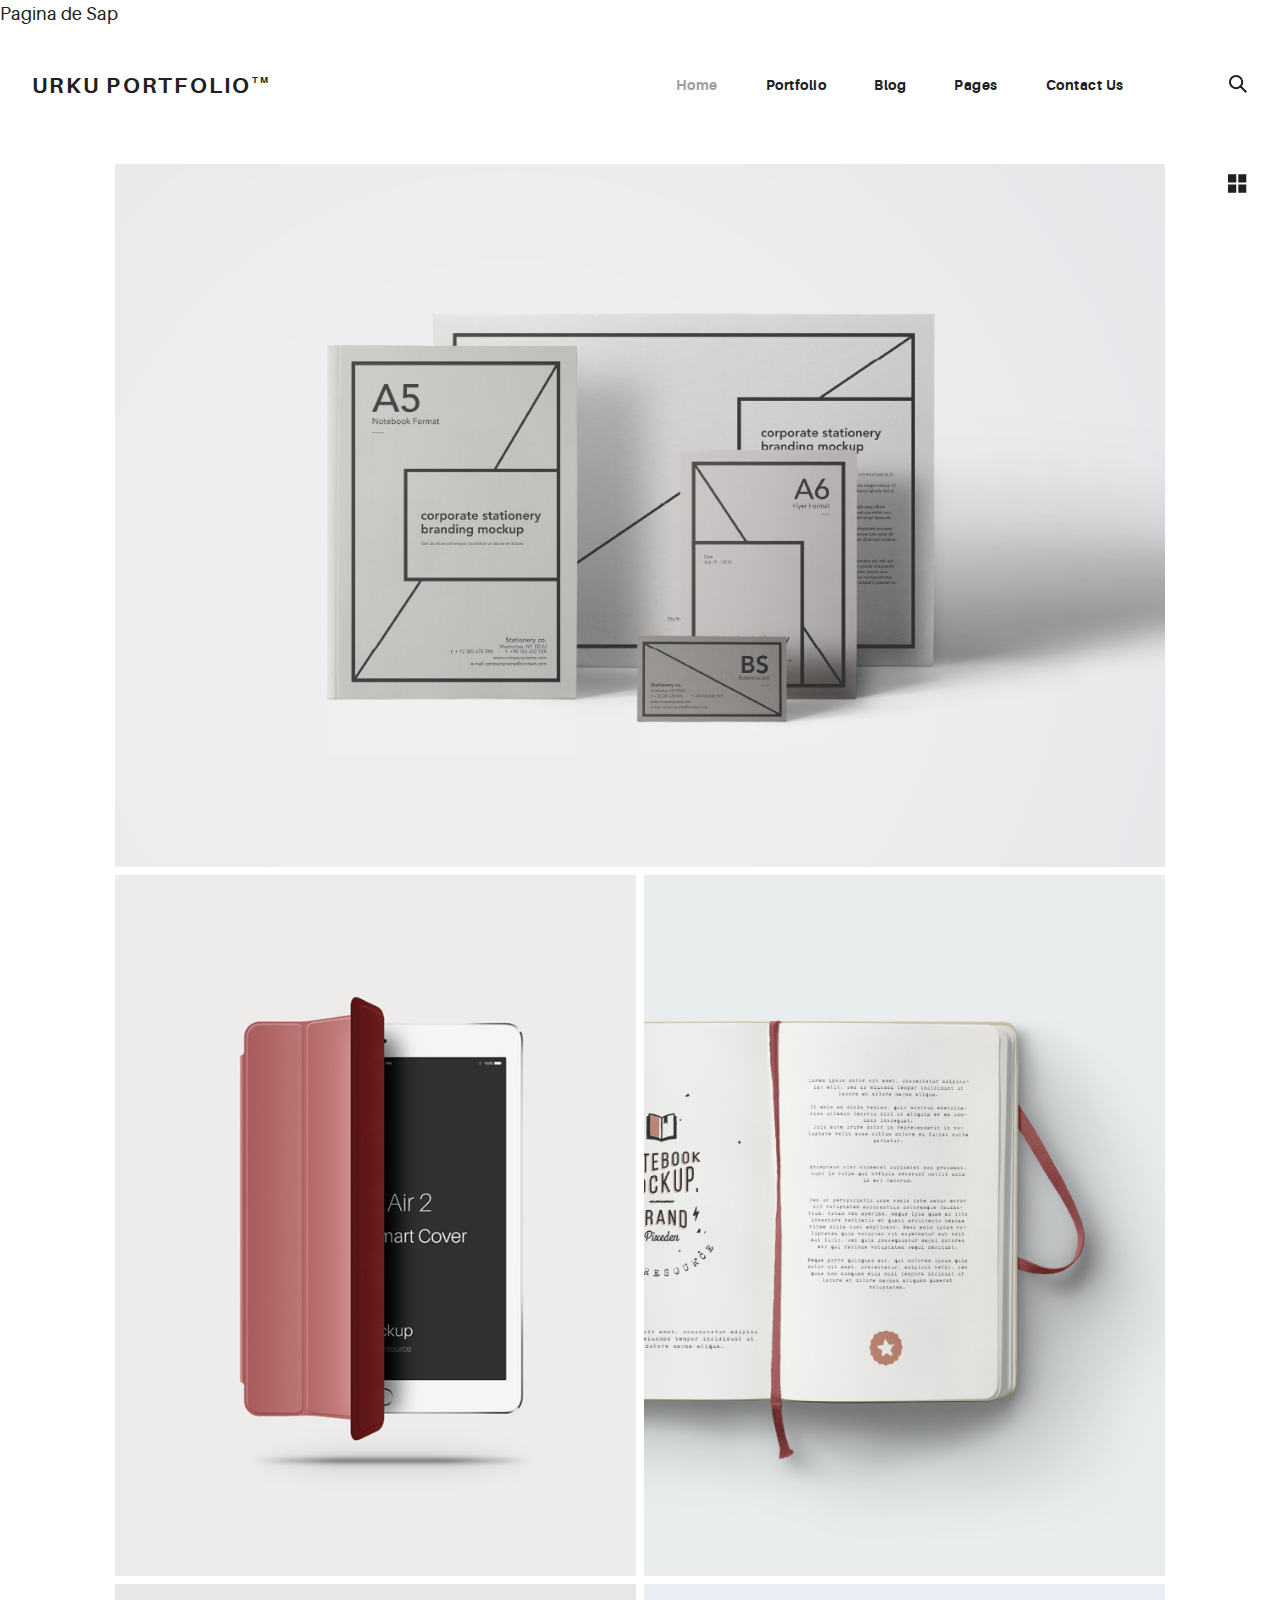
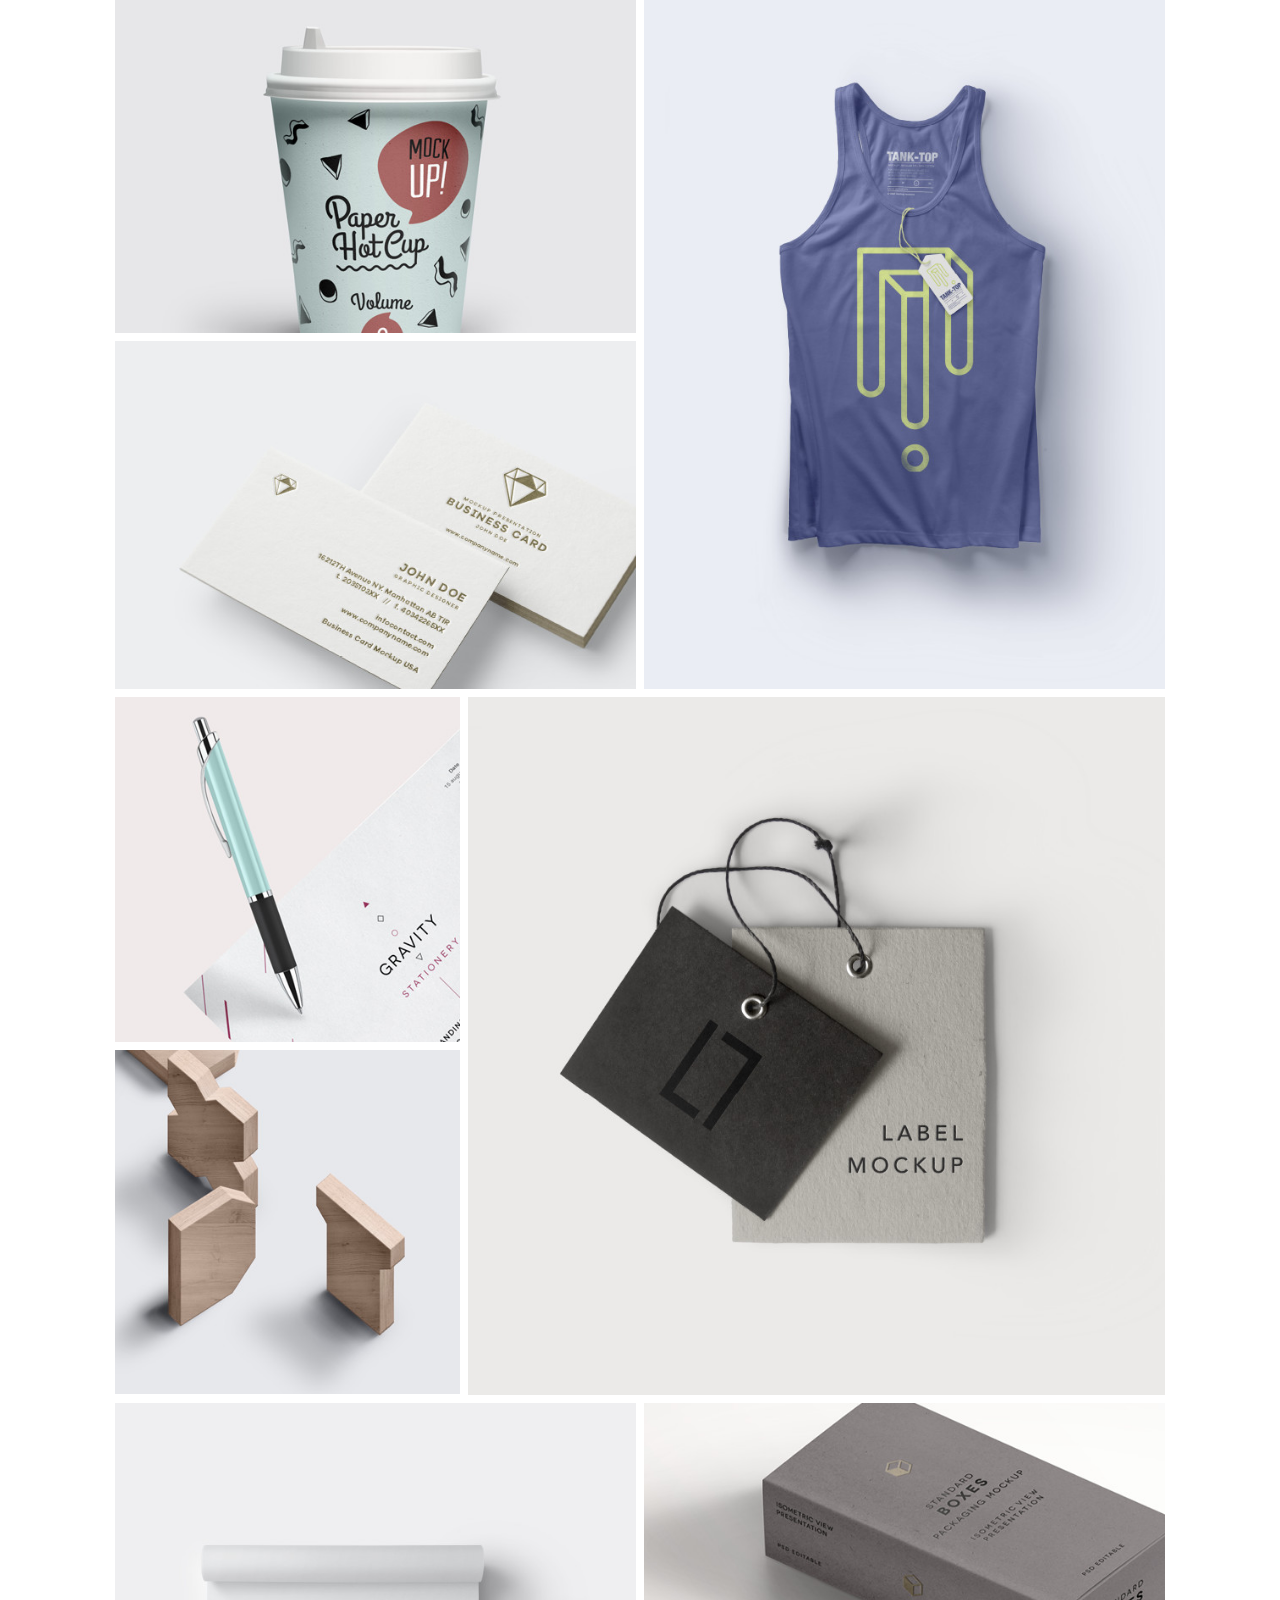
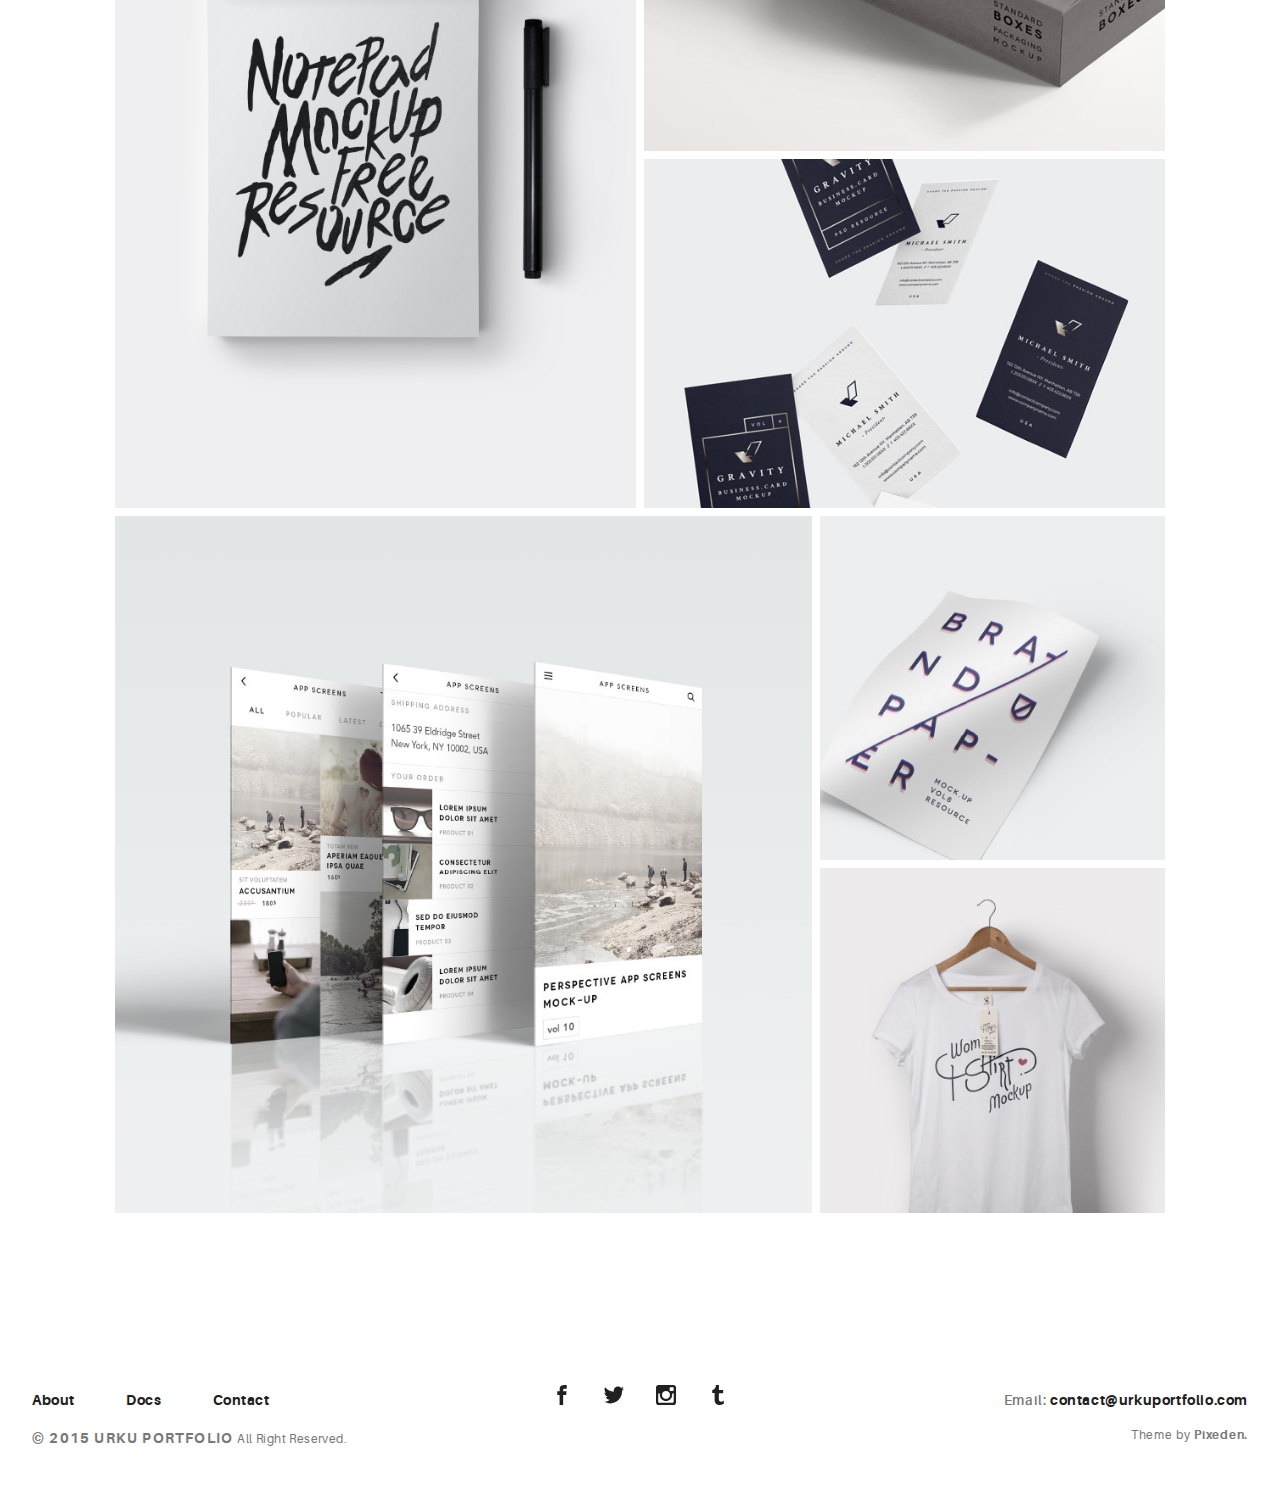
==== index.html @ 1ccb91b9 "lanzamiento 1" ====
<!DOCTYPE html>
<html>
  <head>
    <meta name="viewport" content="width=device-width, initial-scale=1.0">
    <meta charset="UTF-8">Pagina de Sap</title>
    <link rel="icon" type="image/svg+xml" href="assets/img/urku-ico.svg">
    <link rel="stylesheet" href="assets/css/aurora-pack.min.css">
    <link rel="stylesheet" href="assets/css/aurora-theme-base.min.css">
    <link rel="stylesheet" href="assets/css/urku.css">
  </head>
  <body class="top-fixed">
    <header class="ae-container-fluid ae-container-fluid--full rk-header ">
      <input type="checkbox" id="mobile-menu" class="rk-mobile-menu">
      <label for="mobile-menu">
        <svg>
          <use xlink:href="assets/img/symbols.svg#bar"></use>
        </svg>
        <svg>
          <use xlink:href="assets/img/symbols.svg#bar"></use>
        </svg>
        <svg>
          <use xlink:href="assets/img/symbols.svg#bar"></use>
        </svg>
      </label>
      <div class="ae-container-fluid rk-topbar">
        <h1 class="rk-logo"><a href="index.html">urku portfolio<sup>tm</sup></a></h1>
        <nav class="rk-navigation">
          <ul class="rk-menu">
            <li class="active rk-menu__item"><a href="index.html" class="rk-menu__link">Home</a>
            </li>
            <li class="rk-menu__item"><a href="portfolio.html" class="rk-menu__link">Portfolio</a>
              <nav class="rk-menu__sub">
                <ul class="rk-container">
                  <li class="rk-menu__item"><a href="portfolio.html" class="rk-menu__link">Flex</a></li>
                  <li class="rk-menu__item"><a href="portfolio-alt.html" class="rk-menu__link">Switch</a></li>
                  <li class="rk-menu__item"><a href="portfolio-raw.html" class="rk-menu__link">Static</a></li>
                  <li class="rk-menu__item"><a href="portfolio-masonry.html" class="rk-menu__link">Masonry</a></li>
                </ul>
              </nav>
            </li>
            <li class="rk-menu__item"><a href="blog.html" class="rk-menu__link">Blog</a>
            </li>
            <li class="rk-menu__item"><a href="#0" class="rk-menu__link">Pages</a>
              <nav class="rk-menu__sub">
                <ul class="rk-container">
                  <li class="rk-menu__item"><a href="about.html" class="rk-menu__link">About</a></li>
                  <li class="rk-menu__item"><a href="documentation.html" class="rk-menu__link">Documentation</a></li>
                  <li class="rk-menu__item"><a href="design-styles.html" class="rk-menu__link">Design Styles</a></li>
                </ul>
              </nav>
            </li>
            <li class="rk-menu__item"><a href="contact.html" class="rk-menu__link">Contact Us</a>
            </li>
          </ul>
          <form class="rk-search">
            <input type="text" placeholder="Search" id="urku-search" class="rk-search-field">
            <label for="urku-search">
              <svg>
                <use xlink:href="assets/img/symbols.svg#icon-search"></use>
              </svg>
            </label>
          </form>
        </nav>
      </div>
    </header>
    <section class="ae-container-fluid rk-main">
      <input type="radio" name="layout-ctrl" checked id="layout-base" class="layout-ctrl-input">
      <div class="ae-container-fluid rk-layout-ctrl-cont">
        <label for="layout-base" class="rk-layout-ctrl">
          <svg>
            <use xlink:href="assets/img/symbols.svg#icon-view-default"></use>
          </svg>
        </label>
      </div>
      <input type="radio" name="layout-ctrl" id="layout-grid" class="layout-ctrl-input">
      <div class="ae-container-fluid rk-layout-ctrl-cont">
        <label for="layout-grid" class="rk-layout-ctrl">
          <svg>
            <use xlink:href="assets/img/symbols.svg#icon-view-alt"></use>
          </svg>
        </label>
      </div>
      <div class="rk-layout-ctrl-mobile">
        <svg viewBox="0 0 9 9" class="layout-mob-1">
          <rect width="100%" height="100%" fill="currentColor"></rect>
        </svg>
        <svg viewBox="0 0 9 9" class="layout-mob-2">
          <rect width="100%" height="100%" fill="currentColor"></rect>
        </svg>
        <svg viewBox="0 0 9 9" class="layout-mob-3">
          <rect width="100%" height="100%" fill="currentColor"></rect>
        </svg>
        <svg viewBox="0 0 9 9" class="layout-mob-4">
          <rect width="100%" height="100%" fill="currentColor"></rect>
        </svg>
      </div>
      <section class="ae-container-fluid ae-container-fluid--inner loading rk-portfolio ">
        <div class="rk-portfolio__items"><a href="portfolio-item.html" class="rk-item rk-item--flex item-1 rk-size-12 rk-tosize-6 rk-landscape ">
            <div class="item-meta">
              <h2>Essential Stationery</h2>
              <p>Branding</p>
            </div></a><a href="portfolio-item.html" class="rk-item rk-item--flex item-2 rk-size-6  rk-portrait ">
            <div class="item-meta">
              <h2>Pickled Tousled</h2>
              <p>Art Direction</p>
            </div></a><a href="portfolio-item.html" class="rk-item rk-item--flex item-3 rk-size-6 rk-tosize-4 rk-portrait rk-tosquare">
            <div class="item-meta">
              <h2>Waistcoat vegan</h2>
              <p>Graphic Design</p>
            </div></a>
          <div class="rk-items-cont rk-size-6 rk-tosize-8"><a href="portfolio-item.html" class="rk-item rk-item--flex item-4 rk-size-12 rk-tosize-6 rk-landscape ">
              <div class="item-meta">
                <h2>Tumblr hammock</h2>
                <p>Packaging</p>
              </div></a><a href="portfolio-item.html" class="rk-item rk-item--flex item-5 rk-size-12 rk-tosize-6 rk-landscape ">
              <div class="item-meta">
                <h2>Biodiesel etsy</h2>
                <p>Branding</p>
              </div></a>
          </div><a href="portfolio-item.html" class="rk-item rk-item--flex item-6 rk-size-6 rk-tosize-4 rk-portrait rk-tosquare">
            <div class="item-meta">
              <h2>Gentrify artisan</h2>
              <p>Graphic Design</p>
            </div></a>
          <div class="rk-items-cont rk-size-4 rk-tosize-8"><a href="portfolio-item.html" class="rk-item rk-item--flex item-7 rk-size-12 rk-tosize-6 rk-square ">
              <div class="item-meta">
                <h2>Plaid austin</h2>
                <p>Graphic Design</p>
              </div></a><a href="portfolio-item.html" class="rk-item rk-item--flex item-8 rk-size-12 rk-tosize-6 rk-square ">
              <div class="item-meta">
                <h2>Trust fund</h2>
                <p>Packaging</p>
              </div></a>
          </div><a href="portfolio-item.html" class="rk-item rk-item--flex item-9 rk-size-8 rk-tosize-3 rk-square ">
            <div class="item-meta">
              <h2>Gentrify pork</h2>
              <p>Branding</p>
            </div></a><a href="portfolio-item.html" class="rk-item rk-item--flex item-10 rk-size-6 rk-tosize-3 rk-portrait rk-tosquare">
            <div class="item-meta  rk-tosmallfont">
              <h2>Waistcoat ugh</h2>
              <p>UI/UX</p>
            </div></a>
          <div class="rk-items-cont rk-size-6 rk-tosize-6"><a href="portfolio-item.html" class="rk-item rk-item--flex item-11 rk-size-12 rk-tosize-6 rk-landscape rk-tosquare">
              <div class="item-meta">
                <h2>Deep v kogi</h2>
                <p>Graphic Design</p>
              </div></a><a href="portfolio-item.html" class="rk-item rk-item--flex item-12 rk-size-12 rk-tosize-6 rk-landscape rk-tosquare">
              <div class="item-meta">
                <h2>Venmo trust</h2>
                <p>Packaging</p>
              </div></a>
          </div><a href="portfolio-item.html" class="rk-item rk-item--flex item-13 rk-size-8 rk-tosize-3 rk-square ">
            <div class="item-meta">
              <h2>Venmo trust</h2>
              <p>Ui/UX</p>
            </div></a>
          <div class="rk-items-cont rk-size-4 rk-tosize-6"><a href="portfolio-item.html" class="rk-item rk-item--flex item-14 rk-size-12 rk-tosize-6 rk-square ">
              <div class="item-meta">
                <h2>Gentrify semiotic</h2>
                <p>Art Direction</p>
              </div></a><a href="portfolio-item.html" class="rk-item rk-item--flex item-15 rk-size-12 rk-tosize-6 rk-square ">
              <div class="item-meta">
                <h2>Migas artisan</h2>
                <p>Photography</p>
              </div></a>
          </div>
        </div>
      </section>
    </section>
    <footer class="ae-container-fluid rk-footer ">
      <div class="ae-grid ae-grid--collapse">
        <div class="ae-grid__item item-lg-4 au-xs-ta-center au-lg-ta-left">
          <ul class="rk-menu rk-footer-menu">
            <li class="rk-menu__item"><a href="about.html" class="rk-menu__link">About</a>
            </li>
            <li class="rk-menu__item"><a href="documentation.html" class="rk-menu__link">Docs</a>
            </li>
            <li class="rk-menu__item"><a href="contact.html" class="rk-menu__link">Contact</a>
            </li>
          </ul>
          <p class="rk-footer__text rk-footer__copy "> <span class="ae-u-bold">© </span><span class="ae-u-bolder">2015 URKU PORTFOLIO </span>All Right Reserved.</p>
        </div>
        <div class="ae-grid__item item-lg-4 au-xs-ta-center"><a href="#0" class="rk-social-btn ">
            <svg>
              <use xlink:href="assets/img/symbols.svg#icon-facebook"></use>
            </svg></a><a href="#0" class="rk-social-btn ">
            <svg>
              <use xlink:href="assets/img/symbols.svg#icon-twitter"></use>
            </svg></a><a href="#0" class="rk-social-btn ">
            <svg>
              <use xlink:href="assets/img/symbols.svg#icon-pinterest"></use>
            </svg></a><a href="#0" class="rk-social-btn ">
            <svg>
              <use xlink:href="assets/img/symbols.svg#icon-tumblr"></use>
            </svg></a></div>
        <div class="ae-grid__item item-lg-4 au-xs-ta-center au-lg-ta-right">
          <p class="rk-footer__text rk-footer__contact "> <span class="ae-u-bold">Email: </span><span class="ae-u-bolder"> <a href="#0" class="rk-dark-color ">contact@urkuportfolio.com </a></span></p>
          <p class="rk-footer__text rk-footer__by">Theme by <a href="http://pixeden.com" class="ae-u-bolder">Pixeden.</a></p>
        </div>
      </div>
    </footer>
    <script src="assets/js/svg4everybody.min.js"></script>
    <script>svg4everybody();</script>
  </body>
</html>
---- assets/css/aurora-pack.min.css ----
.ae-container,.ae-container-fluid{margin-right:auto;margin-left:auto}hr,img{border:0}dfn,q,tfoot td{font-style:italic}pre,textarea{overflow:auto}td,textarea{vertical-align:top}.ae-container-fluid:after,.ae-container:after,.au-clearfix:after{clear:both}.au-xs-ta-left,caption,th{text-align:left}.ae-container-fluid:after,.ae-container-fluid:before,.ae-container:after,.ae-container:before{content:" ";display:table}html{box-sizing:border-box}*,:after,:before{box-sizing:inherit}.ae-container{padding-left:.25rem;padding-right:.25rem}@media (min-width:40em){.ae-container{max-width:40rem}}@media (min-width:52em){.ae-container{max-width:48.75rem}}@media (min-width:64em){.ae-container{max-width:62rem}}@media (min-width:75em){.ae-container{max-width:72.25rem}}@media (min-width:40em){.ae-container-fluid{max-width:88.88889em;width:95vw}.ae-container-fluid--inner{max-width:68.88889em;width:82vw}}.ae-container-fluid--full{max-width:100%;padding-left:0;padding-right:0;width:100%}@media (max-width:63.99em){.ae-container-fluid{padding-left:.25rem;padding-right:.25rem}}.ae-grid{display:-webkit-box;display:-webkit-flex;display:-ms-flexbox;display:flex;-webkit-flex-wrap:wrap;-ms-flex-wrap:wrap;flex-wrap:wrap;margin-left:-.25rem;margin-right:-.25rem}.ae-grid--alt{display:-webkit-box;display:-webkit-flex;display:-ms-flexbox;display:flex;-webkit-flex-wrap:wrap;-ms-flex-wrap:wrap;flex-wrap:wrap;margin-left:-.63832%;margin-right:-.63832%}@media (min-width:40em){.ae-grid--alt1{display:-webkit-box;display:-webkit-flex;display:-ms-flexbox;display:flex;-webkit-flex-wrap:wrap;-ms-flex-wrap:wrap;flex-wrap:wrap;margin-left:-7.65989%;margin-right:-7.65989%}.ae-grid--alt2,.ae-grid--alt3{display:-webkit-box;display:-webkit-flex;display:-ms-flexbox;-webkit-flex-wrap:wrap}.ae-grid--alt2{display:flex;-ms-flex-wrap:wrap;flex-wrap:wrap;margin-left:-3.82995%;margin-right:-3.82995%}.ae-grid--alt3{display:flex;-ms-flex-wrap:wrap;flex-wrap:wrap;margin-left:-2.5533%;margin-right:-2.5533%}.ae-grid--alt4,.ae-grid--alt5{display:-webkit-box;display:-webkit-flex;display:-ms-flexbox;-webkit-flex-wrap:wrap}.ae-grid--alt4{display:flex;-ms-flex-wrap:wrap;flex-wrap:wrap;margin-left:-1.91497%;margin-right:-1.91497%}.ae-grid--alt5{display:flex;-ms-flex-wrap:wrap;flex-wrap:wrap;margin-left:-1.53198%;margin-right:-1.53198%}.ae-grid--alt6,.ae-grid--alt7{display:-webkit-box;display:-webkit-flex;display:-ms-flexbox;-webkit-flex-wrap:wrap}.ae-grid--alt6{display:flex;-ms-flex-wrap:wrap;flex-wrap:wrap;margin-left:-1.27665%;margin-right:-1.27665%}.ae-grid--alt7{display:flex;-ms-flex-wrap:wrap;flex-wrap:wrap;margin-left:-1.09427%;margin-right:-1.09427%}.ae-grid--alt8,.ae-grid--alt9{display:-webkit-box;display:-webkit-flex;display:-ms-flexbox;-webkit-flex-wrap:wrap}.ae-grid--alt8{display:flex;-ms-flex-wrap:wrap;flex-wrap:wrap;margin-left:-.95749%;margin-right:-.95749%}.ae-grid--alt9{display:flex;-ms-flex-wrap:wrap;flex-wrap:wrap;margin-left:-.8511%;margin-right:-.8511%}.ae-grid--alt10{display:-webkit-box;display:-webkit-flex;display:-ms-flexbox;display:flex;-webkit-flex-wrap:wrap;-ms-flex-wrap:wrap;flex-wrap:wrap;margin-left:-.76599%;margin-right:-.76599%}}.ae-grid__item--alt{-webkit-box-flex:0;-webkit-flex:0 0 100%;-ms-flex:0 0 100%;flex:0 0 100%;min-height:1px;padding-left:.63832%;padding-right:.63832%;position:relative}@media (min-width:40em){.ae-grid__item--alt1{-webkit-box-flex:0;-webkit-flex:0 0 100%;-ms-flex:0 0 100%;flex:0 0 100%;min-height:1px;padding-left:7.65989%;padding-right:7.65989%;position:relative}.ae-grid__item--alt2{-webkit-box-flex:0;-webkit-flex:0 0 100%;-ms-flex:0 0 100%;flex:0 0 100%;min-height:1px;padding-left:3.82995%;padding-right:3.82995%;position:relative}.ae-grid__item--alt3{-webkit-box-flex:0;-webkit-flex:0 0 100%;-ms-flex:0 0 100%;flex:0 0 100%;min-height:1px;padding-left:2.5533%;padding-right:2.5533%;position:relative}.ae-grid__item--alt4,.ae-grid__item--alt5{-webkit-box-flex:0;min-height:1px;position:relative}.ae-grid__item--alt4{-webkit-flex:0 0 100%;-ms-flex:0 0 100%;flex:0 0 100%;padding-left:1.91497%;padding-right:1.91497%}.ae-grid__item--alt5{-webkit-flex:0 0 100%;-ms-flex:0 0 100%;flex:0 0 100%;padding-left:1.53198%;padding-right:1.53198%}.ae-grid__item--alt6{-webkit-box-flex:0;-webkit-flex:0 0 100%;-ms-flex:0 0 100%;flex:0 0 100%;min-height:1px;padding-left:1.27665%;padding-right:1.27665%;position:relative}.ae-grid__item--alt7{-webkit-box-flex:0;-webkit-flex:0 0 100%;-ms-flex:0 0 100%;flex:0 0 100%;min-height:1px;padding-left:1.09427%;padding-right:1.09427%;position:relative}.ae-grid__item--alt8,.ae-grid__item--alt9{-webkit-box-flex:0;min-height:1px;position:relative}.ae-grid__item--alt8{-webkit-flex:0 0 100%;-ms-flex:0 0 100%;flex:0 0 100%;padding-left:.95749%;padding-right:.95749%}.ae-grid__item--alt9{-webkit-flex:0 0 100%;-ms-flex:0 0 100%;flex:0 0 100%;padding-left:.8511%;padding-right:.8511%}.ae-grid__item--alt10{-webkit-box-flex:0;-webkit-flex:0 0 100%;-ms-flex:0 0 100%;flex:0 0 100%;min-height:1px;padding-left:.76599%;padding-right:.76599%;position:relative}}.ae-grid__item{-webkit-box-flex:0;-webkit-flex:0 0 100%;-ms-flex:0 0 100%;flex:0 0 100%;min-height:1px;padding-left:.25rem;padding-right:.25rem;position:relative;max-width:100%}.ae-grid--collapse>.ae-grid__item,.ae-grid--deepcollapse .ae-grid__item,.ae-grid__item--collapse{padding-left:0;padding-right:0}.item-xs--auto{-webkit-box-flex:1;-webkit-flex:1;-ms-flex:1;flex:1}.item-xs-1{-webkit-box-flex:0;-webkit-flex:0 0 8.33333%;-ms-flex:0 0 8.33333%;flex:0 0 8.33333%;max-width:8.33333%}.item-xs-2{-webkit-box-flex:0;-webkit-flex:0 0 16.66667%;-ms-flex:0 0 16.66667%;flex:0 0 16.66667%;max-width:16.66667%}.item-xs-3{-webkit-box-flex:0;-webkit-flex:0 0 25%;-ms-flex:0 0 25%;flex:0 0 25%;max-width:25%}.item-xs-4{-webkit-box-flex:0;-webkit-flex:0 0 33.33333%;-ms-flex:0 0 33.33333%;flex:0 0 33.33333%;max-width:33.33333%}.item-xs-5{-webkit-box-flex:0;-webkit-flex:0 0 41.66667%;-ms-flex:0 0 41.66667%;flex:0 0 41.66667%;max-width:41.66667%}.item-xs-6{-webkit-box-flex:0;-webkit-flex:0 0 50%;-ms-flex:0 0 50%;flex:0 0 50%;max-width:50%}.item-xs-7{-webkit-box-flex:0;-webkit-flex:0 0 58.33333%;-ms-flex:0 0 58.33333%;flex:0 0 58.33333%;max-width:58.33333%}.item-xs-8{-webkit-box-flex:0;-webkit-flex:0 0 66.66667%;-ms-flex:0 0 66.66667%;flex:0 0 66.66667%;max-width:66.66667%}.item-xs-9{-webkit-box-flex:0;-webkit-flex:0 0 75%;-ms-flex:0 0 75%;flex:0 0 75%;max-width:75%}.item-xs-10{-webkit-box-flex:0;-webkit-flex:0 0 83.33333%;-ms-flex:0 0 83.33333%;flex:0 0 83.33333%;max-width:83.33333%}.item-xs-11{-webkit-box-flex:0;-webkit-flex:0 0 91.66667%;-ms-flex:0 0 91.66667%;flex:0 0 91.66667%;max-width:91.66667%}.item-xs-12{-webkit-box-flex:0;-webkit-flex:0 0 100%;-ms-flex:0 0 100%;flex:0 0 100%;max-width:100%}.item-xs--pull-0{left:auto;right:auto}.item-xs--pull-1{left:auto;right:8.33333%}.item-xs--pull-2{left:auto;right:16.66667%}.item-xs--pull-3{left:auto;right:25%}.item-xs--pull-4{left:auto;right:33.33333%}.item-xs--pull-5{left:auto;right:41.66667%}.item-xs--pull-6{left:auto;right:50%}.item-xs--pull-7{left:auto;right:58.33333%}.item-xs--pull-8{left:auto;right:66.66667%}.item-xs--pull-9{left:auto;right:75%}.item-xs--pull-10{left:auto;right:83.33333%}.item-xs--pull-11{left:auto;right:91.66667%}.item-xs--pull-12{left:auto;right:100%}.item-xs--push-0{left:auto;right:auto}.item-xs--push-1{left:8.33333%;right:auto}.item-xs--push-2{left:16.66667%;right:auto}.item-xs--push-3{left:25%;right:auto}.item-xs--push-4{left:33.33333%;right:auto}.item-xs--push-5{left:41.66667%;right:auto}.item-xs--push-6{left:50%;right:auto}.item-xs--push-7{left:58.33333%;right:auto}.item-xs--push-8{left:66.66667%;right:auto}.item-xs--push-9{left:75%;right:auto}.item-xs--push-10{left:83.33333%;right:auto}.item-xs--push-11{left:91.66667%;right:auto}.item-xs--push-12{left:100%;right:auto}.item-xs--offset-0{margin-left:0}.item-xs--offset-1{margin-left:8.33333%}.item-xs--offset-2{margin-left:16.66667%}.item-xs--offset-3{margin-left:25%}.item-xs--offset-4{margin-left:33.33333%}.item-xs--offset-5{margin-left:41.66667%}.item-xs--offset-6{margin-left:50%}.item-xs--offset-7{margin-left:58.33333%}.item-xs--offset-8{margin-left:66.66667%}.item-xs--offset-9{margin-left:75%}.item-xs--offset-10{margin-left:83.33333%}.item-xs--offset-11{margin-left:91.66667%}.item-xs--offset-12{margin-left:100%}.item-xs--top{-webkit-align-self:flex-start;-ms-flex-item-align:start;align-self:flex-start}.item-xs--center{-webkit-align-self:center;-ms-flex-item-align:center;align-self:center}.item-xs--bottom{-webkit-align-self:flex-end;-ms-flex-item-align:end;align-self:flex-end}.items-xs--top{-webkit-box-align:start;-webkit-align-items:flex-start;-ms-flex-align:start;align-items:flex-start}.items-xs--center{-webkit-box-align:center;-webkit-align-items:center;-ms-flex-align:center;align-items:center}.items-xs--bottom{-webkit-box-align:end;-webkit-align-items:flex-end;-ms-flex-align:end;align-items:flex-end}.item-xs--start{-webkit-box-ordinal-group:0;-webkit-order:-1;-ms-flex-order:-1;order:-1}.item-xs--end{-webkit-box-ordinal-group:14;-webkit-order:13;-ms-flex-order:13;order:13}.item-xs--order-1{-webkit-box-ordinal-group:2;-webkit-order:1;-ms-flex-order:1;order:1}.item-xs--order-2{-webkit-box-ordinal-group:3;-webkit-order:2;-ms-flex-order:2;order:2}.item-xs--order-3{-webkit-box-ordinal-group:4;-webkit-order:3;-ms-flex-order:3;order:3}.item-xs--order-4{-webkit-box-ordinal-group:5;-webkit-order:4;-ms-flex-order:4;order:4}.item-xs--order-5{-webkit-box-ordinal-group:6;-webkit-order:5;-ms-flex-order:5;order:5}.item-xs--order-6{-webkit-box-ordinal-group:7;-webkit-order:6;-ms-flex-order:6;order:6}.item-xs--order-7{-webkit-box-ordinal-group:8;-webkit-order:7;-ms-flex-order:7;order:7}.item-xs--order-8{-webkit-box-ordinal-group:9;-webkit-order:8;-ms-flex-order:8;order:8}.item-xs--order-9{-webkit-box-ordinal-group:10;-webkit-order:9;-ms-flex-order:9;order:9}.item-xs--order-10{-webkit-box-ordinal-group:11;-webkit-order:10;-ms-flex-order:10;order:10}.item-xs--order-11{-webkit-box-ordinal-group:12;-webkit-order:11;-ms-flex-order:11;order:11}.item-xs--order-12{-webkit-box-ordinal-group:13;-webkit-order:12;-ms-flex-order:12;order:12}@media (min-width:40em){.item-sm--auto{-webkit-box-flex:1;-webkit-flex:1;-ms-flex:1;flex:1}.item-sm-1{-webkit-box-flex:0;-webkit-flex:0 0 8.33333%;-ms-flex:0 0 8.33333%;flex:0 0 8.33333%;max-width:8.33333%}.item-sm-2{-webkit-box-flex:0;-webkit-flex:0 0 16.66667%;-ms-flex:0 0 16.66667%;flex:0 0 16.66667%;max-width:16.66667%}.item-sm-3{-webkit-box-flex:0;-webkit-flex:0 0 25%;-ms-flex:0 0 25%;flex:0 0 25%;max-width:25%}.item-sm-4{-webkit-box-flex:0;-webkit-flex:0 0 33.33333%;-ms-flex:0 0 33.33333%;flex:0 0 33.33333%;max-width:33.33333%}.item-sm-5{-webkit-box-flex:0;-webkit-flex:0 0 41.66667%;-ms-flex:0 0 41.66667%;flex:0 0 41.66667%;max-width:41.66667%}.item-sm-6{-webkit-box-flex:0;-webkit-flex:0 0 50%;-ms-flex:0 0 50%;flex:0 0 50%;max-width:50%}.item-sm-7{-webkit-box-flex:0;-webkit-flex:0 0 58.33333%;-ms-flex:0 0 58.33333%;flex:0 0 58.33333%;max-width:58.33333%}.item-sm-8{-webkit-box-flex:0;-webkit-flex:0 0 66.66667%;-ms-flex:0 0 66.66667%;flex:0 0 66.66667%;max-width:66.66667%}.item-sm-9{-webkit-box-flex:0;-webkit-flex:0 0 75%;-ms-flex:0 0 75%;flex:0 0 75%;max-width:75%}.item-sm-10{-webkit-box-flex:0;-webkit-flex:0 0 83.33333%;-ms-flex:0 0 83.33333%;flex:0 0 83.33333%;max-width:83.33333%}.item-sm-11{-webkit-box-flex:0;-webkit-flex:0 0 91.66667%;-ms-flex:0 0 91.66667%;flex:0 0 91.66667%;max-width:91.66667%}.item-sm-12{-webkit-box-flex:0;-webkit-flex:0 0 100%;-ms-flex:0 0 100%;flex:0 0 100%;max-width:100%}.item-sm--pull-0{left:auto;right:auto}.item-sm--pull-1{left:auto;right:8.33333%}.item-sm--pull-2{left:auto;right:16.66667%}.item-sm--pull-3{left:auto;right:25%}.item-sm--pull-4{left:auto;right:33.33333%}.item-sm--pull-5{left:auto;right:41.66667%}.item-sm--pull-6{left:auto;right:50%}.item-sm--pull-7{left:auto;right:58.33333%}.item-sm--pull-8{left:auto;right:66.66667%}.item-sm--pull-9{left:auto;right:75%}.item-sm--pull-10{left:auto;right:83.33333%}.item-sm--pull-11{left:auto;right:91.66667%}.item-sm--pull-12{left:auto;right:100%}.item-sm--push-0{left:auto;right:auto}.item-sm--push-1{left:8.33333%;right:auto}.item-sm--push-2{left:16.66667%;right:auto}.item-sm--push-3{left:25%;right:auto}.item-sm--push-4{left:33.33333%;right:auto}.item-sm--push-5{left:41.66667%;right:auto}.item-sm--push-6{left:50%;right:auto}.item-sm--push-7{left:58.33333%;right:auto}.item-sm--push-8{left:66.66667%;right:auto}.item-sm--push-9{left:75%;right:auto}.item-sm--push-10{left:83.33333%;right:auto}.item-sm--push-11{left:91.66667%;right:auto}.item-sm--push-12{left:100%;right:auto}.item-sm--offset-0{margin-left:0}.item-sm--offset-1{margin-left:8.33333%}.item-sm--offset-2{margin-left:16.66667%}.item-sm--offset-3{margin-left:25%}.item-sm--offset-4{margin-left:33.33333%}.item-sm--offset-5{margin-left:41.66667%}.item-sm--offset-6{margin-left:50%}.item-sm--offset-7{margin-left:58.33333%}.item-sm--offset-8{margin-left:66.66667%}.item-sm--offset-9{margin-left:75%}.item-sm--offset-10{margin-left:83.33333%}.item-sm--offset-11{margin-left:91.66667%}.item-sm--offset-12{margin-left:100%}.item-sm--top{-webkit-align-self:flex-start;-ms-flex-item-align:start;align-self:flex-start}.item-sm--center{-webkit-align-self:center;-ms-flex-item-align:center;align-self:center}.item-sm--bottom{-webkit-align-self:flex-end;-ms-flex-item-align:end;align-self:flex-end}.items-sm--top{-webkit-box-align:start;-webkit-align-items:flex-start;-ms-flex-align:start;align-items:flex-start}.items-sm--center{-webkit-box-align:center;-webkit-align-items:center;-ms-flex-align:center;align-items:center}.items-sm--bottom{-webkit-box-align:end;-webkit-align-items:flex-end;-ms-flex-align:end;align-items:flex-end}.item-sm--start{-webkit-box-ordinal-group:0;-webkit-order:-1;-ms-flex-order:-1;order:-1}.item-sm--end{-webkit-box-ordinal-group:14;-webkit-order:13;-ms-flex-order:13;order:13}.item-sm--order-1{-webkit-box-ordinal-group:2;-webkit-order:1;-ms-flex-order:1;order:1}.item-sm--order-2{-webkit-box-ordinal-group:3;-webkit-order:2;-ms-flex-order:2;order:2}.item-sm--order-3{-webkit-box-ordinal-group:4;-webkit-order:3;-ms-flex-order:3;order:3}.item-sm--order-4{-webkit-box-ordinal-group:5;-webkit-order:4;-ms-flex-order:4;order:4}.item-sm--order-5{-webkit-box-ordinal-group:6;-webkit-order:5;-ms-flex-order:5;order:5}.item-sm--order-6{-webkit-box-ordinal-group:7;-webkit-order:6;-ms-flex-order:6;order:6}.item-sm--order-7{-webkit-box-ordinal-group:8;-webkit-order:7;-ms-flex-order:7;order:7}.item-sm--order-8{-webkit-box-ordinal-group:9;-webkit-order:8;-ms-flex-order:8;order:8}.item-sm--order-9{-webkit-box-ordinal-group:10;-webkit-order:9;-ms-flex-order:9;order:9}.item-sm--order-10{-webkit-box-ordinal-group:11;-webkit-order:10;-ms-flex-order:10;order:10}.item-sm--order-11{-webkit-box-ordinal-group:12;-webkit-order:11;-ms-flex-order:11;order:11}.item-sm--order-12{-webkit-box-ordinal-group:13;-webkit-order:12;-ms-flex-order:12;order:12}}@media (min-width:52em){.item-md--auto{-webkit-box-flex:1;-webkit-flex:1;-ms-flex:1;flex:1}.item-md-1{-webkit-box-flex:0;-webkit-flex:0 0 8.33333%;-ms-flex:0 0 8.33333%;flex:0 0 8.33333%;max-width:8.33333%}.item-md-2{-webkit-box-flex:0;-webkit-flex:0 0 16.66667%;-ms-flex:0 0 16.66667%;flex:0 0 16.66667%;max-width:16.66667%}.item-md-3{-webkit-box-flex:0;-webkit-flex:0 0 25%;-ms-flex:0 0 25%;flex:0 0 25%;max-width:25%}.item-md-4{-webkit-box-flex:0;-webkit-flex:0 0 33.33333%;-ms-flex:0 0 33.33333%;flex:0 0 33.33333%;max-width:33.33333%}.item-md-5{-webkit-box-flex:0;-webkit-flex:0 0 41.66667%;-ms-flex:0 0 41.66667%;flex:0 0 41.66667%;max-width:41.66667%}.item-md-6{-webkit-box-flex:0;-webkit-flex:0 0 50%;-ms-flex:0 0 50%;flex:0 0 50%;max-width:50%}.item-md-7{-webkit-box-flex:0;-webkit-flex:0 0 58.33333%;-ms-flex:0 0 58.33333%;flex:0 0 58.33333%;max-width:58.33333%}.item-md-8{-webkit-box-flex:0;-webkit-flex:0 0 66.66667%;-ms-flex:0 0 66.66667%;flex:0 0 66.66667%;max-width:66.66667%}.item-md-9{-webkit-box-flex:0;-webkit-flex:0 0 75%;-ms-flex:0 0 75%;flex:0 0 75%;max-width:75%}.item-md-10{-webkit-box-flex:0;-webkit-flex:0 0 83.33333%;-ms-flex:0 0 83.33333%;flex:0 0 83.33333%;max-width:83.33333%}.item-md-11{-webkit-box-flex:0;-webkit-flex:0 0 91.66667%;-ms-flex:0 0 91.66667%;flex:0 0 91.66667%;max-width:91.66667%}.item-md-12{-webkit-box-flex:0;-webkit-flex:0 0 100%;-ms-flex:0 0 100%;flex:0 0 100%;max-width:100%}.item-md--pull-0{left:auto;right:auto}.item-md--pull-1{left:auto;right:8.33333%}.item-md--pull-2{left:auto;right:16.66667%}.item-md--pull-3{left:auto;right:25%}.item-md--pull-4{left:auto;right:33.33333%}.item-md--pull-5{left:auto;right:41.66667%}.item-md--pull-6{left:auto;right:50%}.item-md--pull-7{left:auto;right:58.33333%}.item-md--pull-8{left:auto;right:66.66667%}.item-md--pull-9{left:auto;right:75%}.item-md--pull-10{left:auto;right:83.33333%}.item-md--pull-11{left:auto;right:91.66667%}.item-md--pull-12{left:auto;right:100%}.item-md--push-0{left:auto;right:auto}.item-md--push-1{left:8.33333%;right:auto}.item-md--push-2{left:16.66667%;right:auto}.item-md--push-3{left:25%;right:auto}.item-md--push-4{left:33.33333%;right:auto}.item-md--push-5{left:41.66667%;right:auto}.item-md--push-6{left:50%;right:auto}.item-md--push-7{left:58.33333%;right:auto}.item-md--push-8{left:66.66667%;right:auto}.item-md--push-9{left:75%;right:auto}.item-md--push-10{left:83.33333%;right:auto}.item-md--push-11{left:91.66667%;right:auto}.item-md--push-12{left:100%;right:auto}.item-md--offset-0{margin-left:0}.item-md--offset-1{margin-left:8.33333%}.item-md--offset-2{margin-left:16.66667%}.item-md--offset-3{margin-left:25%}.item-md--offset-4{margin-left:33.33333%}.item-md--offset-5{margin-left:41.66667%}.item-md--offset-6{margin-left:50%}.item-md--offset-7{margin-left:58.33333%}.item-md--offset-8{margin-left:66.66667%}.item-md--offset-9{margin-left:75%}.item-md--offset-10{margin-left:83.33333%}.item-md--offset-11{margin-left:91.66667%}.item-md--offset-12{margin-left:100%}.item-md--top{-webkit-align-self:flex-start;-ms-flex-item-align:start;align-self:flex-start}.item-md--center{-webkit-align-self:center;-ms-flex-item-align:center;align-self:center}.item-md--bottom{-webkit-align-self:flex-end;-ms-flex-item-align:end;align-self:flex-end}.items-md--top{-webkit-box-align:start;-webkit-align-items:flex-start;-ms-flex-align:start;align-items:flex-start}.items-md--center{-webkit-box-align:center;-webkit-align-items:center;-ms-flex-align:center;align-items:center}.items-md--bottom{-webkit-box-align:end;-webkit-align-items:flex-end;-ms-flex-align:end;align-items:flex-end}.item-md--start{-webkit-box-ordinal-group:0;-webkit-order:-1;-ms-flex-order:-1;order:-1}.item-md--end{-webkit-box-ordinal-group:14;-webkit-order:13;-ms-flex-order:13;order:13}.item-md--order-1{-webkit-box-ordinal-group:2;-webkit-order:1;-ms-flex-order:1;order:1}.item-md--order-2{-webkit-box-ordinal-group:3;-webkit-order:2;-ms-flex-order:2;order:2}.item-md--order-3{-webkit-box-ordinal-group:4;-webkit-order:3;-ms-flex-order:3;order:3}.item-md--order-4{-webkit-box-ordinal-group:5;-webkit-order:4;-ms-flex-order:4;order:4}.item-md--order-5{-webkit-box-ordinal-group:6;-webkit-order:5;-ms-flex-order:5;order:5}.item-md--order-6{-webkit-box-ordinal-group:7;-webkit-order:6;-ms-flex-order:6;order:6}.item-md--order-7{-webkit-box-ordinal-group:8;-webkit-order:7;-ms-flex-order:7;order:7}.item-md--order-8{-webkit-box-ordinal-group:9;-webkit-order:8;-ms-flex-order:8;order:8}.item-md--order-9{-webkit-box-ordinal-group:10;-webkit-order:9;-ms-flex-order:9;order:9}.item-md--order-10{-webkit-box-ordinal-group:11;-webkit-order:10;-ms-flex-order:10;order:10}.item-md--order-11{-webkit-box-ordinal-group:12;-webkit-order:11;-ms-flex-order:11;order:11}.item-md--order-12{-webkit-box-ordinal-group:13;-webkit-order:12;-ms-flex-order:12;order:12}}@media (min-width:64em){.item-lg--auto{-webkit-box-flex:1;-webkit-flex:1;-ms-flex:1;flex:1}.item-lg-1{-webkit-box-flex:0;-webkit-flex:0 0 8.33333%;-ms-flex:0 0 8.33333%;flex:0 0 8.33333%;max-width:8.33333%}.item-lg-2{-webkit-box-flex:0;-webkit-flex:0 0 16.66667%;-ms-flex:0 0 16.66667%;flex:0 0 16.66667%;max-width:16.66667%}.item-lg-3{-webkit-box-flex:0;-webkit-flex:0 0 25%;-ms-flex:0 0 25%;flex:0 0 25%;max-width:25%}.item-lg-4{-webkit-box-flex:0;-webkit-flex:0 0 33.33333%;-ms-flex:0 0 33.33333%;flex:0 0 33.33333%;max-width:33.33333%}.item-lg-5{-webkit-box-flex:0;-webkit-flex:0 0 41.66667%;-ms-flex:0 0 41.66667%;flex:0 0 41.66667%;max-width:41.66667%}.item-lg-6{-webkit-box-flex:0;-webkit-flex:0 0 50%;-ms-flex:0 0 50%;flex:0 0 50%;max-width:50%}.item-lg-7{-webkit-box-flex:0;-webkit-flex:0 0 58.33333%;-ms-flex:0 0 58.33333%;flex:0 0 58.33333%;max-width:58.33333%}.item-lg-8{-webkit-box-flex:0;-webkit-flex:0 0 66.66667%;-ms-flex:0 0 66.66667%;flex:0 0 66.66667%;max-width:66.66667%}.item-lg-9{-webkit-box-flex:0;-webkit-flex:0 0 75%;-ms-flex:0 0 75%;flex:0 0 75%;max-width:75%}.item-lg-10{-webkit-box-flex:0;-webkit-flex:0 0 83.33333%;-ms-flex:0 0 83.33333%;flex:0 0 83.33333%;max-width:83.33333%}.item-lg-11{-webkit-box-flex:0;-webkit-flex:0 0 91.66667%;-ms-flex:0 0 91.66667%;flex:0 0 91.66667%;max-width:91.66667%}.item-lg-12{-webkit-box-flex:0;-webkit-flex:0 0 100%;-ms-flex:0 0 100%;flex:0 0 100%;max-width:100%}.item-lg--pull-0{left:auto;right:auto}.item-lg--pull-1{left:auto;right:8.33333%}.item-lg--pull-2{left:auto;right:16.66667%}.item-lg--pull-3{left:auto;right:25%}.item-lg--pull-4{left:auto;right:33.33333%}.item-lg--pull-5{left:auto;right:41.66667%}.item-lg--pull-6{left:auto;right:50%}.item-lg--pull-7{left:auto;right:58.33333%}.item-lg--pull-8{left:auto;right:66.66667%}.item-lg--pull-9{left:auto;right:75%}.item-lg--pull-10{left:auto;right:83.33333%}.item-lg--pull-11{left:auto;right:91.66667%}.item-lg--pull-12{left:auto;right:100%}.item-lg--push-0{left:auto;right:auto}.item-lg--push-1{left:8.33333%;right:auto}.item-lg--push-2{left:16.66667%;right:auto}.item-lg--push-3{left:25%;right:auto}.item-lg--push-4{left:33.33333%;right:auto}.item-lg--push-5{left:41.66667%;right:auto}.item-lg--push-6{left:50%;right:auto}.item-lg--push-7{left:58.33333%;right:auto}.item-lg--push-8{left:66.66667%;right:auto}.item-lg--push-9{left:75%;right:auto}.item-lg--push-10{left:83.33333%;right:auto}.item-lg--push-11{left:91.66667%;right:auto}.item-lg--push-12{left:100%;right:auto}.item-lg--offset-0{margin-left:0}.item-lg--offset-1{margin-left:8.33333%}.item-lg--offset-2{margin-left:16.66667%}.item-lg--offset-3{margin-left:25%}.item-lg--offset-4{margin-left:33.33333%}.item-lg--offset-5{margin-left:41.66667%}.item-lg--offset-6{margin-left:50%}.item-lg--offset-7{margin-left:58.33333%}.item-lg--offset-8{margin-left:66.66667%}.item-lg--offset-9{margin-left:75%}.item-lg--offset-10{margin-left:83.33333%}.item-lg--offset-11{margin-left:91.66667%}.item-lg--offset-12{margin-left:100%}.item-lg--top{-webkit-align-self:flex-start;-ms-flex-item-align:start;align-self:flex-start}.item-lg--center{-webkit-align-self:center;-ms-flex-item-align:center;align-self:center}.item-lg--bottom{-webkit-align-self:flex-end;-ms-flex-item-align:end;align-self:flex-end}.items-lg--top{-webkit-box-align:start;-webkit-align-items:flex-start;-ms-flex-align:start;align-items:flex-start}.items-lg--center{-webkit-box-align:center;-webkit-align-items:center;-ms-flex-align:center;align-items:center}.items-lg--bottom{-webkit-box-align:end;-webkit-align-items:flex-end;-ms-flex-align:end;align-items:flex-end}.item-lg--start{-webkit-box-ordinal-group:0;-webkit-order:-1;-ms-flex-order:-1;order:-1}.item-lg--end{-webkit-box-ordinal-group:14;-webkit-order:13;-ms-flex-order:13;order:13}.item-lg--order-1{-webkit-box-ordinal-group:2;-webkit-order:1;-ms-flex-order:1;order:1}.item-lg--order-2{-webkit-box-ordinal-group:3;-webkit-order:2;-ms-flex-order:2;order:2}.item-lg--order-3{-webkit-box-ordinal-group:4;-webkit-order:3;-ms-flex-order:3;order:3}.item-lg--order-4{-webkit-box-ordinal-group:5;-webkit-order:4;-ms-flex-order:4;order:4}.item-lg--order-5{-webkit-box-ordinal-group:6;-webkit-order:5;-ms-flex-order:5;order:5}.item-lg--order-6{-webkit-box-ordinal-group:7;-webkit-order:6;-ms-flex-order:6;order:6}.item-lg--order-7{-webkit-box-ordinal-group:8;-webkit-order:7;-ms-flex-order:7;order:7}.item-lg--order-8{-webkit-box-ordinal-group:9;-webkit-order:8;-ms-flex-order:8;order:8}.item-lg--order-9{-webkit-box-ordinal-group:10;-webkit-order:9;-ms-flex-order:9;order:9}.item-lg--order-10{-webkit-box-ordinal-group:11;-webkit-order:10;-ms-flex-order:10;order:10}.item-lg--order-11{-webkit-box-ordinal-group:12;-webkit-order:11;-ms-flex-order:11;order:11}.item-lg--order-12{-webkit-box-ordinal-group:13;-webkit-order:12;-ms-flex-order:12;order:12}}@media (min-width:75em){.item-xl--auto{-webkit-box-flex:1;-webkit-flex:1;-ms-flex:1;flex:1}.item-xl-1{-webkit-box-flex:0;-webkit-flex:0 0 8.33333%;-ms-flex:0 0 8.33333%;flex:0 0 8.33333%;max-width:8.33333%}.item-xl-2{-webkit-box-flex:0;-webkit-flex:0 0 16.66667%;-ms-flex:0 0 16.66667%;flex:0 0 16.66667%;max-width:16.66667%}.item-xl-3{-webkit-box-flex:0;-webkit-flex:0 0 25%;-ms-flex:0 0 25%;flex:0 0 25%;max-width:25%}.item-xl-4{-webkit-box-flex:0;-webkit-flex:0 0 33.33333%;-ms-flex:0 0 33.33333%;flex:0 0 33.33333%;max-width:33.33333%}.item-xl-5{-webkit-box-flex:0;-webkit-flex:0 0 41.66667%;-ms-flex:0 0 41.66667%;flex:0 0 41.66667%;max-width:41.66667%}.item-xl-6{-webkit-box-flex:0;-webkit-flex:0 0 50%;-ms-flex:0 0 50%;flex:0 0 50%;max-width:50%}.item-xl-7{-webkit-box-flex:0;-webkit-flex:0 0 58.33333%;-ms-flex:0 0 58.33333%;flex:0 0 58.33333%;max-width:58.33333%}.item-xl-8{-webkit-box-flex:0;-webkit-flex:0 0 66.66667%;-ms-flex:0 0 66.66667%;flex:0 0 66.66667%;max-width:66.66667%}.item-xl-9{-webkit-box-flex:0;-webkit-flex:0 0 75%;-ms-flex:0 0 75%;flex:0 0 75%;max-width:75%}.item-xl-10{-webkit-box-flex:0;-webkit-flex:0 0 83.33333%;-ms-flex:0 0 83.33333%;flex:0 0 83.33333%;max-width:83.33333%}.item-xl-11{-webkit-box-flex:0;-webkit-flex:0 0 91.66667%;-ms-flex:0 0 91.66667%;flex:0 0 91.66667%;max-width:91.66667%}.item-xl-12{-webkit-box-flex:0;-webkit-flex:0 0 100%;-ms-flex:0 0 100%;flex:0 0 100%;max-width:100%}.item-xl--pull-0{left:auto;right:auto}.item-xl--pull-1{left:auto;right:8.33333%}.item-xl--pull-2{left:auto;right:16.66667%}.item-xl--pull-3{left:auto;right:25%}.item-xl--pull-4{left:auto;right:33.33333%}.item-xl--pull-5{left:auto;right:41.66667%}.item-xl--pull-6{left:auto;right:50%}.item-xl--pull-7{left:auto;right:58.33333%}.item-xl--pull-8{left:auto;right:66.66667%}.item-xl--pull-9{left:auto;right:75%}.item-xl--pull-10{left:auto;right:83.33333%}.item-xl--pull-11{left:auto;right:91.66667%}.item-xl--pull-12{left:auto;right:100%}.item-xl--push-0{left:auto;right:auto}.item-xl--push-1{left:8.33333%;right:auto}.item-xl--push-2{left:16.66667%;right:auto}.item-xl--push-3{left:25%;right:auto}.item-xl--push-4{left:33.33333%;right:auto}.item-xl--push-5{left:41.66667%;right:auto}.item-xl--push-6{left:50%;right:auto}.item-xl--push-7{left:58.33333%;right:auto}.item-xl--push-8{left:66.66667%;right:auto}.item-xl--push-9{left:75%;right:auto}.item-xl--push-10{left:83.33333%;right:auto}.item-xl--push-11{left:91.66667%;right:auto}.item-xl--push-12{left:100%;right:auto}.item-xl--offset-0{margin-left:0}.item-xl--offset-1{margin-left:8.33333%}.item-xl--offset-2{margin-left:16.66667%}.item-xl--offset-3{margin-left:25%}.item-xl--offset-4{margin-left:33.33333%}.item-xl--offset-5{margin-left:41.66667%}.item-xl--offset-6{margin-left:50%}.item-xl--offset-7{margin-left:58.33333%}.item-xl--offset-8{margin-left:66.66667%}.item-xl--offset-9{margin-left:75%}.item-xl--offset-10{margin-left:83.33333%}.item-xl--offset-11{margin-left:91.66667%}.item-xl--offset-12{margin-left:100%}.item-xl--top{-webkit-align-self:flex-start;-ms-flex-item-align:start;align-self:flex-start}.item-xl--center{-webkit-align-self:center;-ms-flex-item-align:center;align-self:center}.item-xl--bottom{-webkit-align-self:flex-end;-ms-flex-item-align:end;align-self:flex-end}.items-xl--top{-webkit-box-align:start;-webkit-align-items:flex-start;-ms-flex-align:start;align-items:flex-start}.items-xl--center{-webkit-box-align:center;-webkit-align-items:center;-ms-flex-align:center;align-items:center}.items-xl--bottom{-webkit-box-align:end;-webkit-align-items:flex-end;-ms-flex-align:end;align-items:flex-end}.item-xl--start{-webkit-box-ordinal-group:0;-webkit-order:-1;-ms-flex-order:-1;order:-1}.item-xl--end{-webkit-box-ordinal-group:14;-webkit-order:13;-ms-flex-order:13;order:13}.item-xl--order-1{-webkit-box-ordinal-group:2;-webkit-order:1;-ms-flex-order:1;order:1}.item-xl--order-2{-webkit-box-ordinal-group:3;-webkit-order:2;-ms-flex-order:2;order:2}.item-xl--order-3{-webkit-box-ordinal-group:4;-webkit-order:3;-ms-flex-order:3;order:3}.item-xl--order-4{-webkit-box-ordinal-group:5;-webkit-order:4;-ms-flex-order:4;order:4}.item-xl--order-5{-webkit-box-ordinal-group:6;-webkit-order:5;-ms-flex-order:5;order:5}.item-xl--order-6{-webkit-box-ordinal-group:7;-webkit-order:6;-ms-flex-order:6;order:6}.item-xl--order-7{-webkit-box-ordinal-group:8;-webkit-order:7;-ms-flex-order:7;order:7}.item-xl--order-8{-webkit-box-ordinal-group:9;-webkit-order:8;-ms-flex-order:8;order:8}.item-xl--order-9{-webkit-box-ordinal-group:10;-webkit-order:9;-ms-flex-order:9;order:9}.item-xl--order-10{-webkit-box-ordinal-group:11;-webkit-order:10;-ms-flex-order:10;order:10}.item-xl--order-11{-webkit-box-ordinal-group:12;-webkit-order:11;-ms-flex-order:11;order:11}.item-xl--order-12{-webkit-box-ordinal-group:13;-webkit-order:12;-ms-flex-order:12;order:12}}.au-mw-full,img,table{max-width:100%}.ae-masonry{-webkit-column-gap:.5rem;-moz-column-gap:.5rem;column-gap:.5rem}.ae-masonry__item{display:inline-block;margin:0 0 .125rem;width:100%}.ae-grid--collapse,.ae-grid--deepcollapse,.ae-grid--deepcollapse .ae-grid{margin-left:0;margin-right:0}.ae-masonry-xs-1{-webkit-column-count:1;-moz-column-count:1;column-count:1}.ae-masonry-xs-2{-webkit-column-count:2;-moz-column-count:2;column-count:2}.ae-masonry-xs-3{-webkit-column-count:3;-moz-column-count:3;column-count:3}.ae-masonry-xs-4{-webkit-column-count:4;-moz-column-count:4;column-count:4}.ae-masonry-xs-5{-webkit-column-count:5;-moz-column-count:5;column-count:5}.ae-masonry-xs-6{-webkit-column-count:6;-moz-column-count:6;column-count:6}.ae-masonry-xs-7{-webkit-column-count:7;-moz-column-count:7;column-count:7}.ae-masonry-xs-8{-webkit-column-count:8;-moz-column-count:8;column-count:8}.ae-masonry-xs-9{-webkit-column-count:9;-moz-column-count:9;column-count:9}.ae-masonry-xs-10{-webkit-column-count:10;-moz-column-count:10;column-count:10}.ae-masonry-xs-11{-webkit-column-count:11;-moz-column-count:11;column-count:11}.ae-masonry-xs-12{-webkit-column-count:12;-moz-column-count:12;column-count:12}.ae-grid--reverse{-webkit-box-orient:horizontal;-webkit-box-direction:reverse;-webkit-flex-direction:row-reverse;-ms-flex-direction:row-reverse;flex-direction:row-reverse}.ae-grid--column{-webkit-box-orient:vertical;-webkit-box-direction:normal;-webkit-flex-direction:column;-ms-flex-direction:column;flex-direction:column}.ae-grid--column-reverse{-webkit-box-orient:vertical;-webkit-box-direction:reverse;-webkit-flex-direction:column-reverse;-ms-flex-direction:column-reverse;flex-direction:column-reverse}.ae-grid--column,.ae-grid--column-reverse{margin-bottom:-.25rem;margin-top:-.25rem}p,pre{margin-top:0}.ae-grid--column-reverse>.ae-grid__item,.ae-grid--column>.ae-grid__item{-webkit-box-flex:0;-webkit-flex:none;-ms-flex:none;flex:none;padding-bottom:.25rem;padding-top:.25rem}.ae-grid--deep-equal-height .ae-grid__item,.ae-grid--equal-height .ae-grid__item{display:-webkit-box;display:-webkit-flex;display:-ms-flexbox;display:flex}.ae-grid--deep-equal-height .ae-grid,.ae-grid--deep-equal-height .ae-grid__item,.ae-grid--equal-height .ae-grid{-webkit-box-flex:1;-webkit-flex:1;-ms-flex:1;flex:1}body{background-color:#fff;color:#202020;font-family:"Helvetica Neue",Helvetica,Arial,sans-serif;font-size:1.125rem;line-height:1.5}h1,h2,h3,h4,h5,h6{font-family:inherit;font-weight:500;line-height:1.2;margin:0 0 .75rem}p{margin-bottom:1.125rem}h1{font-size:2.95312rem}h2{font-size:2.25rem}h3{font-size:1.96875rem}h4{font-size:1.5rem}h5{font-size:1.3125rem}h6{font-size:1.125rem}a{color:#1d8acb;text-decoration:none}.au-underline,a:hover{text-decoration:underline}em{color:#fd6d5e}b,strong{font-weight:700}hr{border-top:1px solid #e7e7e7;margin:1rem 0}small{font-size:80%}code,pre{background-color:#fafafa;font-size:75%}ins,mark{background-color:#ffa;padding:.1em .2em}abbr[title]{border-bottom:1px dotted}blockquote{border-left:5px solid #e7e7e7;padding-left:.75rem}code,kbd,pre,samp{font-family:Menlo,Monaco,Consolas,"Courier New",monospace}code{color:#d05;padding:.2rem .4rem}pre{margin-bottom:1rem;padding:.75rem 1rem}pre code{background-color:transparent;color:inherit;font-size:inherit;padding:0}.ae-table--hover tbody tr:hover,.ae-table--strips tbody tr:nth-of-type(odd){background-color:#fafafa}.ae-alfa{font-size:3.375rem}.ae-beta{font-size:2.95312rem}.ae-gamma{font-size:2.53125rem}.ae-delta{font-size:2.25rem}.ae-epsilon{font-size:1.96875rem}.ae-zeta{font-size:1.6875rem}.ae-eta{font-size:1.5rem}.ae-theta{font-size:1.3125rem}.ae-iota{font-size:1.125rem}.ae-kappa{font-size:1rem}.ae-lambda{font-size:.875rem}.ae-mi{font-size:.75rem}.ae-ni{font-size:.66667rem}.ae-u-regular{font-weight:400}.ae-u-bold{font-weight:500}.ae-u-bolder{font-weight:700}.ae-u-boldest{font-weight:900}img{height:auto}table{border-collapse:collapse;border-spacing:0;width:100%}th{vertical-align:bottom}td,th{line-height:inherit;padding:.25rem 1rem}caption{color:#e7e7e7;font-size:1rem}fieldset,input,optgroup,select,textarea{color:inherit;font:inherit;font-size:1rem;margin:0}fieldset:disabled,input:disabled,optgroup:disabled,select:disabled,textarea:disabled{opacity:.65;pointer-events:none}input[type=password],input[type=search],input[type=tel],input[type=time],input[type=url],input[type=week],input[type=text],input[type=date],input[type=datetime],input[type=datetime-local],input[type=email],input[type=month],input[type=number]{border:.0625rem solid #e7e7e7;line-height:1.5;padding:.325rem .75rem;vertical-align:middle}label{padding-bottom:.325rem;padding-top:.325rem}select{border-radius:0;height:2.275rem;text-transform:none;vertical-align:middle}fieldset,select[multiple],select[size],textarea{border:.0625rem solid #e7e7e7}select[multiple],select[size]{height:auto;padding:.325rem .75rem}fieldset{margin:0 2px;padding:.35em .625em .75em}legend{border:0;padding:0}textarea{padding:.325rem .75rem}.ae-list--lines li:nth-child(n+2),.ae-list--strips li:first-child{border-top:1px solid #e7e7e7}.ae-table{margin-bottom:.75rem}.ae-table td,.ae-table th{border-bottom-color:#e7e7e7;border-bottom-style:solid}.ae-table td{border-bottom-width:1px}.ae-table th{border-bottom-width:2px}.ae-table tfoot td{color:#858585}.ae-table--hover tbody tr{-webkit-transition:background-color 250ms;transition:background-color 250ms}.ae-table--hover.ae-table--strips tbody tr:hover{background-color:#ededed}.ae-table--borders{border:1px solid #e7e7e7;border-bottom:0}.ae-table--borders td,.ae-table--borders th{border-right:1px solid #e7e7e7}.ae-table--borders td:last-child,.ae-table--borders th:last-child{border-right:0}@media (max-width:39.99em){.ae-table--responsive.ae-table--borders td{border-right:0}.ae-table--responsive td{display:block}.ae-table--responsive td:before{content:attr(data-th) " ";display:block;font-weight:500}.ae-table--responsive th{display:none}}.ae-list{list-style:none;padding-left:0}.ae-list ol,.ae-list ul{list-style:none;padding-left:1rem}.ae-list--lines li,.ae-list--strips li{padding:.275rem .35rem}.ae-list--strips li{border-bottom:1px solid #e7e7e7}.ae-list--strips li:nth-of-type(odd){background-color:#fafafa}.ae-form--full fieldset,.ae-form--full input:not([type=checkbox]):not([type=radio]),.ae-form--full select,.ae-form--full textarea{display:block;margin-bottom:.5rem;width:100%}.ae-form--full label input{display:inline-block}.ae-form--sm fieldset,.ae-form--sm input,.ae-form--sm label,.ae-form--sm optgroup,.ae-form--sm select,.ae-form--sm textarea{font-size:.75rem}.ae-form--sm select{height:1.9rem}.ae-form--lg fieldset,.ae-form--lg input,.ae-form--lg label,.ae-form--lg optgroup,.ae-form--lg select,.ae-form--lg textarea{font-size:1.25rem}.ae-form--lg select{height:2.65rem}.ae-input--sm{font-size:.75rem}select.ae-input--sm{height:1.9rem}.ae-input--lg{font-size:1.25rem}select.ae-input--lg{height:2.65rem}.au-inline{display:inline}.au-inline-block{display:inline-block}.au-block{display:block}.au-table{display:table}.au-table-cell{display:table-cell}.au-flex{display:-webkit-box;display:-webkit-flex;display:-ms-flexbox;display:flex}.au-inline-flex{display:-webkit-inline-box;display:-webkit-inline-flex;display:-ms-inline-flexbox;display:inline-flex}.au-none{display:none}.au-xs-inline{display:inline}.au-xs-inline-block{display:inline-block}.au-xs-block{display:block}.au-xs-table{display:table}.au-xs-table-cell{display:table-cell}.au-xs-flex{display:-webkit-box;display:-webkit-flex;display:-ms-flexbox;display:flex}.au-xs-inline-flex{display:-webkit-inline-box;display:-webkit-inline-flex;display:-ms-inline-flexbox;display:inline-flex}.au-xs-none{display:none}@media (min-width:40em){.ae-masonry-sm-1{-webkit-column-count:1;-moz-column-count:1;column-count:1}.ae-masonry-sm-2{-webkit-column-count:2;-moz-column-count:2;column-count:2}.ae-masonry-sm-3{-webkit-column-count:3;-moz-column-count:3;column-count:3}.ae-masonry-sm-4{-webkit-column-count:4;-moz-column-count:4;column-count:4}.ae-masonry-sm-5{-webkit-column-count:5;-moz-column-count:5;column-count:5}.ae-masonry-sm-6{-webkit-column-count:6;-moz-column-count:6;column-count:6}.ae-masonry-sm-7{-webkit-column-count:7;-moz-column-count:7;column-count:7}.ae-masonry-sm-8{-webkit-column-count:8;-moz-column-count:8;column-count:8}.ae-masonry-sm-9{-webkit-column-count:9;-moz-column-count:9;column-count:9}.ae-masonry-sm-10{-webkit-column-count:10;-moz-column-count:10;column-count:10}.ae-masonry-sm-11{-webkit-column-count:11;-moz-column-count:11;column-count:11}.ae-masonry-sm-12{-webkit-column-count:12;-moz-column-count:12;column-count:12}.au-sm-inline{display:inline}.au-sm-inline-block{display:inline-block}.au-sm-block{display:block}.au-sm-table{display:table}.au-sm-table-cell{display:table-cell}.au-sm-flex{display:-webkit-box;display:-webkit-flex;display:-ms-flexbox;display:flex}.au-sm-inline-flex{display:-webkit-inline-box;display:-webkit-inline-flex;display:-ms-inline-flexbox;display:inline-flex}.au-sm-none{display:none}}@media (min-width:52em){.ae-masonry-md-1{-webkit-column-count:1;-moz-column-count:1;column-count:1}.ae-masonry-md-2{-webkit-column-count:2;-moz-column-count:2;column-count:2}.ae-masonry-md-3{-webkit-column-count:3;-moz-column-count:3;column-count:3}.ae-masonry-md-4{-webkit-column-count:4;-moz-column-count:4;column-count:4}.ae-masonry-md-5{-webkit-column-count:5;-moz-column-count:5;column-count:5}.ae-masonry-md-6{-webkit-column-count:6;-moz-column-count:6;column-count:6}.ae-masonry-md-7{-webkit-column-count:7;-moz-column-count:7;column-count:7}.ae-masonry-md-8{-webkit-column-count:8;-moz-column-count:8;column-count:8}.ae-masonry-md-9{-webkit-column-count:9;-moz-column-count:9;column-count:9}.ae-masonry-md-10{-webkit-column-count:10;-moz-column-count:10;column-count:10}.ae-masonry-md-11{-webkit-column-count:11;-moz-column-count:11;column-count:11}.ae-masonry-md-12{-webkit-column-count:12;-moz-column-count:12;column-count:12}.au-md-inline{display:inline}.au-md-inline-block{display:inline-block}.au-md-block{display:block}.au-md-table{display:table}.au-md-table-cell{display:table-cell}.au-md-flex{display:-webkit-box;display:-webkit-flex;display:-ms-flexbox;display:flex}.au-md-inline-flex{display:-webkit-inline-box;display:-webkit-inline-flex;display:-ms-inline-flexbox;display:inline-flex}.au-md-none{display:none}}@media (min-width:64em){.ae-masonry-lg-1{-webkit-column-count:1;-moz-column-count:1;column-count:1}.ae-masonry-lg-2{-webkit-column-count:2;-moz-column-count:2;column-count:2}.ae-masonry-lg-3{-webkit-column-count:3;-moz-column-count:3;column-count:3}.ae-masonry-lg-4{-webkit-column-count:4;-moz-column-count:4;column-count:4}.ae-masonry-lg-5{-webkit-column-count:5;-moz-column-count:5;column-count:5}.ae-masonry-lg-6{-webkit-column-count:6;-moz-column-count:6;column-count:6}.ae-masonry-lg-7{-webkit-column-count:7;-moz-column-count:7;column-count:7}.ae-masonry-lg-8{-webkit-column-count:8;-moz-column-count:8;column-count:8}.ae-masonry-lg-9{-webkit-column-count:9;-moz-column-count:9;column-count:9}.ae-masonry-lg-10{-webkit-column-count:10;-moz-column-count:10;column-count:10}.ae-masonry-lg-11{-webkit-column-count:11;-moz-column-count:11;column-count:11}.ae-masonry-lg-12{-webkit-column-count:12;-moz-column-count:12;column-count:12}.au-lg-inline{display:inline}.au-lg-inline-block{display:inline-block}.au-lg-block{display:block}.au-lg-table{display:table}.au-lg-table-cell{display:table-cell}.au-lg-flex{display:-webkit-box;display:-webkit-flex;display:-ms-flexbox;display:flex}.au-lg-inline-flex{display:-webkit-inline-box;display:-webkit-inline-flex;display:-ms-inline-flexbox;display:inline-flex}.au-lg-none{display:none}}@media (min-width:75em){.ae-masonry-xl-1{-webkit-column-count:1;-moz-column-count:1;column-count:1}.ae-masonry-xl-2{-webkit-column-count:2;-moz-column-count:2;column-count:2}.ae-masonry-xl-3{-webkit-column-count:3;-moz-column-count:3;column-count:3}.ae-masonry-xl-4{-webkit-column-count:4;-moz-column-count:4;column-count:4}.ae-masonry-xl-5{-webkit-column-count:5;-moz-column-count:5;column-count:5}.ae-masonry-xl-6{-webkit-column-count:6;-moz-column-count:6;column-count:6}.ae-masonry-xl-7{-webkit-column-count:7;-moz-column-count:7;column-count:7}.ae-masonry-xl-8{-webkit-column-count:8;-moz-column-count:8;column-count:8}.ae-masonry-xl-9{-webkit-column-count:9;-moz-column-count:9;column-count:9}.ae-masonry-xl-10{-webkit-column-count:10;-moz-column-count:10;column-count:10}.ae-masonry-xl-11{-webkit-column-count:11;-moz-column-count:11;column-count:11}.ae-masonry-xl-12{-webkit-column-count:12;-moz-column-count:12;column-count:12}.au-xl-inline{display:inline}.au-xl-inline-block{display:inline-block}.au-xl-block{display:block}.au-xl-table{display:table}.au-xl-table-cell{display:table-cell}.au-xl-flex{display:-webkit-box;display:-webkit-flex;display:-ms-flexbox;display:flex}.au-xl-inline-flex{display:-webkit-inline-box;display:-webkit-inline-flex;display:-ms-inline-flexbox;display:inline-flex}.au-xl-none{display:none}}.au-ov-hidden{overflow:hidden}.au-ov-auto{overflow:auto}.au-ov-scroll{overflow:scroll}.au-fl-left{float:left}.au-fl-right{float:right}.au-fl-none{float:none}.au-mw-none{max-width:none}.au-clearfix:after,.au-clearfix:before{content:" ";display:table}.au-xs-ta-right{text-align:right}.au-xs-ta-center{text-align:center}.au-xs-ta-justify{text-align:justify}.au-lh-0{line-height:0}.au-lh-1{line-height:1}.au-lh-2{line-height:1.5}.au-lh-3{line-height:1.75}.au-truncate{overflow:hidden;text-overflow:ellipsis;white-space:nowrap}.au-italic{font-style:italic}.au-uppercase{text-transform:uppercase}.au-lowercase{text-transform:lowercase}.au-m-0{margin:0}.au-m-1{margin:.5rem}.au-m-2{margin:1rem}.au-m-3{margin:2rem}.au-m-4{margin:4rem}.au-mt-0{margin-top:0}.au-mt-1{margin-top:.5rem}.au-mt-2{margin-top:1rem}.au-mt-3{margin-top:2rem}.au-mt-4{margin-top:4rem}.au-mr-0{margin-right:0}.au-mr-1{margin-right:.5rem}.au-mr-2{margin-right:1rem}.au-mr-3{margin-right:2rem}.au-mr-4{margin-right:4rem}.au-mb-0{margin-bottom:0}.au-mb-1{margin-bottom:.5rem}.au-mb-2{margin-bottom:1rem}.au-mb-3{margin-bottom:2rem}.au-mb-4{margin-bottom:4rem}.au-ml-0{margin-left:0}.au-ml-1{margin-left:.5rem}.au-ml-2{margin-left:1rem}.au-ml-3{margin-left:2rem}.au-ml-4{margin-left:4rem}.au-mx-auto{margin-left:auto;margin-right:auto}.au-p-0{padding:0}.au-p-1{padding:.5rem}.au-p-2{padding:1rem}.au-p-3{padding:2rem}.au-p-4{padding:4rem}.au-pt-0{padding-top:0}.au-pt-1{padding-top:.5rem}.au-pt-2{padding-top:1rem}.au-pt-3{padding-top:2rem}.au-pt-4{padding-top:4rem}.au-pr-0{padding-right:0}.au-pr-1{padding-right:.5rem}.au-pr-2{padding-right:1rem}.au-pr-3{padding-right:2rem}.au-pr-4{padding-right:4rem}.au-pb-0{padding-bottom:0}.au-pb-1{padding-bottom:.5rem}.au-pb-2{padding-bottom:1rem}.au-pb-3{padding-bottom:2rem}.au-pb-4{padding-bottom:4rem}.au-pl-0{padding-left:0}.au-pl-1{padding-left:.5rem}.au-pl-2{padding-left:1rem}.au-pl-3{padding-left:2rem}.au-pl-4{padding-left:4rem}.au-mp-1{margin:8.33333%}.au-mp-2{margin:16.66667%}.au-mp-3{margin:25%}.au-mp-4{margin:33.33333%}.au-mp-5{margin:41.66667%}.au-mp-6{margin:50%}.au-mp-7{margin:58.33333%}.au-mp-8{margin:66.66667%}.au-mp-9{margin:75%}.au-mp-10{margin:83.33333%}.au-mp-11{margin:91.66667%}.au-mp-12{margin:100%}.au-mtp-1{margin-top:8.33333%}.au-mtp-2{margin-top:16.66667%}.au-mtp-3{margin-top:25%}.au-mtp-4{margin-top:33.33333%}.au-mtp-5{margin-top:41.66667%}.au-mtp-6{margin-top:50%}.au-mtp-7{margin-top:58.33333%}.au-mtp-8{margin-top:66.66667%}.au-mtp-9{margin-top:75%}.au-mtp-10{margin-top:83.33333%}.au-mtp-11{margin-top:91.66667%}.au-mtp-12{margin-top:100%}.au-mrp-1{margin-right:8.33333%}.au-mrp-2{margin-right:16.66667%}.au-mrp-3{margin-right:25%}.au-mrp-4{margin-right:33.33333%}.au-mrp-5{margin-right:41.66667%}.au-mrp-6{margin-right:50%}.au-mrp-7{margin-right:58.33333%}.au-mrp-8{margin-right:66.66667%}.au-mrp-9{margin-right:75%}.au-mrp-10{margin-right:83.33333%}.au-mrp-11{margin-right:91.66667%}.au-mrp-12{margin-right:100%}.au-mbp-1{margin-bottom:8.33333%}.au-mbp-2{margin-bottom:16.66667%}.au-mbp-3{margin-bottom:25%}.au-mbp-4{margin-bottom:33.33333%}.au-mbp-5{margin-bottom:41.66667%}.au-mbp-6{margin-bottom:50%}.au-mbp-7{margin-bottom:58.33333%}.au-mbp-8{margin-bottom:66.66667%}.au-mbp-9{margin-bottom:75%}.au-mbp-10{margin-bottom:83.33333%}.au-mbp-11{margin-bottom:91.66667%}.au-mbp-12{margin-bottom:100%}.au-mlp-1{margin-left:8.33333%}.au-mlp-2{margin-left:16.66667%}.au-mlp-3{margin-left:25%}.au-mlp-4{margin-left:33.33333%}.au-mlp-5{margin-left:41.66667%}.au-mlp-6{margin-left:50%}.au-mlp-7{margin-left:58.33333%}.au-mlp-8{margin-left:66.66667%}.au-mlp-9{margin-left:75%}.au-mlp-10{margin-left:83.33333%}.au-mlp-11{margin-left:91.66667%}.au-mlp-12{margin-left:100%}.au-xs-pp-1{padding:8.33333%}.au-xs-pp-2{padding:16.66667%}.au-xs-pp-3{padding:25%}.au-xs-pp-4{padding:33.33333%}.au-xs-pp-5{padding:41.66667%}.au-xs-pp-6{padding:50%}.au-xs-pp-7{padding:58.33333%}.au-xs-pp-8{padding:66.66667%}.au-xs-pp-9{padding:75%}.au-xs-pp-10{padding:83.33333%}.au-xs-pp-11{padding:91.66667%}.au-xs-pp-12{padding:100%}@media (min-width:40em){.au-sm-ta-left{text-align:left}.au-sm-ta-right{text-align:right}.au-sm-ta-center{text-align:center}.au-sm-ta-justify{text-align:justify}.au-sm-pp-1{padding:8.33333%}.au-sm-pp-2{padding:16.66667%}.au-sm-pp-3{padding:25%}.au-sm-pp-4{padding:33.33333%}.au-sm-pp-5{padding:41.66667%}.au-sm-pp-6{padding:50%}.au-sm-pp-7{padding:58.33333%}.au-sm-pp-8{padding:66.66667%}.au-sm-pp-9{padding:75%}.au-sm-pp-10{padding:83.33333%}.au-sm-pp-11{padding:91.66667%}.au-sm-pp-12{padding:100%}}@media (min-width:52em){.au-md-ta-left{text-align:left}.au-md-ta-right{text-align:right}.au-md-ta-center{text-align:center}.au-md-ta-justify{text-align:justify}.au-md-pp-1{padding:8.33333%}.au-md-pp-2{padding:16.66667%}.au-md-pp-3{padding:25%}.au-md-pp-4{padding:33.33333%}.au-md-pp-5{padding:41.66667%}.au-md-pp-6{padding:50%}.au-md-pp-7{padding:58.33333%}.au-md-pp-8{padding:66.66667%}.au-md-pp-9{padding:75%}.au-md-pp-10{padding:83.33333%}.au-md-pp-11{padding:91.66667%}.au-md-pp-12{padding:100%}}@media (min-width:64em){.au-lg-ta-left{text-align:left}.au-lg-ta-right{text-align:right}.au-lg-ta-center{text-align:center}.au-lg-ta-justify{text-align:justify}.au-lg-pp-1{padding:8.33333%}.au-lg-pp-2{padding:16.66667%}.au-lg-pp-3{padding:25%}.au-lg-pp-4{padding:33.33333%}.au-lg-pp-5{padding:41.66667%}.au-lg-pp-6{padding:50%}.au-lg-pp-7{padding:58.33333%}.au-lg-pp-8{padding:66.66667%}.au-lg-pp-9{padding:75%}.au-lg-pp-10{padding:83.33333%}.au-lg-pp-11{padding:91.66667%}.au-lg-pp-12{padding:100%}}@media (min-width:75em){.au-xl-ta-left{text-align:left}.au-xl-ta-right{text-align:right}.au-xl-ta-center{text-align:center}.au-xl-ta-justify{text-align:justify}.au-xl-pp-1{padding:8.33333%}.au-xl-pp-2{padding:16.66667%}.au-xl-pp-3{padding:25%}.au-xl-pp-4{padding:33.33333%}.au-xl-pp-5{padding:41.66667%}.au-xl-pp-6{padding:50%}.au-xl-pp-7{padding:58.33333%}.au-xl-pp-8{padding:66.66667%}.au-xl-pp-9{padding:75%}.au-xl-pp-10{padding:83.33333%}.au-xl-pp-11{padding:91.66667%}.au-xl-pp-12{padding:100%}}.au-xs-ptp-1{padding-top:8.33333%}.au-xs-ptp-2{padding-top:16.66667%}.au-xs-ptp-3{padding-top:25%}.au-xs-ptp-4{padding-top:33.33333%}.au-xs-ptp-5{padding-top:41.66667%}.au-xs-ptp-6{padding-top:50%}.au-xs-ptp-7{padding-top:58.33333%}.au-xs-ptp-8{padding-top:66.66667%}.au-xs-ptp-9{padding-top:75%}.au-xs-ptp-10{padding-top:83.33333%}.au-xs-ptp-11{padding-top:91.66667%}.au-xs-ptp-12{padding-top:100%}.au-xs-prp-1{padding-right:8.33333%}.au-xs-prp-2{padding-right:16.66667%}.au-xs-prp-3{padding-right:25%}.au-xs-prp-4{padding-right:33.33333%}.au-xs-prp-5{padding-right:41.66667%}.au-xs-prp-6{padding-right:50%}.au-xs-prp-7{padding-right:58.33333%}.au-xs-prp-8{padding-right:66.66667%}.au-xs-prp-9{padding-right:75%}.au-xs-prp-10{padding-right:83.33333%}.au-xs-prp-11{padding-right:91.66667%}.au-xs-prp-12{padding-right:100%}.au-xs-pbp-1{padding-bottom:8.33333%}.au-xs-pbp-2{padding-bottom:16.66667%}.au-xs-pbp-3{padding-bottom:25%}.au-xs-pbp-4{padding-bottom:33.33333%}.au-xs-pbp-5{padding-bottom:41.66667%}.au-xs-pbp-6{padding-bottom:50%}.au-xs-pbp-7{padding-bottom:58.33333%}.au-xs-pbp-8{padding-bottom:66.66667%}.au-xs-pbp-9{padding-bottom:75%}.au-xs-pbp-10{padding-bottom:83.33333%}.au-xs-pbp-11{padding-bottom:91.66667%}.au-xs-pbp-12{padding-bottom:100%}.au-xs-plp-1{padding-left:8.33333%}.au-xs-plp-2{padding-left:16.66667%}.au-xs-plp-3{padding-left:25%}.au-xs-plp-4{padding-left:33.33333%}.au-xs-plp-5{padding-left:41.66667%}.au-xs-plp-6{padding-left:50%}.au-xs-plp-7{padding-left:58.33333%}.au-xs-plp-8{padding-left:66.66667%}.au-xs-plp-9{padding-left:75%}.au-xs-plp-10{padding-left:83.33333%}.au-xs-plp-11{padding-left:91.66667%}.au-xs-plp-12{padding-left:100%}.au-va-baseline{vertical-align:baseline}.au-va-top{vertical-align:top}.au-va-middle{vertical-align:middle}.au-va-bottom{vertical-align:bottom}.au-pos-absolute{position:absolute}.au-pos-relative{position:relative}.au-pos-fixed{position:fixed}.au-pos-static{position:static}.au-v-hidden{visibility:hidden}.au-v-visible{visibility:visible}.au-xs-v-hidden{visibility:hidden}.au-xs-v-visible{visibility:visible}@media (min-width:40em){.au-sm-ptp-1{padding-top:8.33333%}.au-sm-ptp-2{padding-top:16.66667%}.au-sm-ptp-3{padding-top:25%}.au-sm-ptp-4{padding-top:33.33333%}.au-sm-ptp-5{padding-top:41.66667%}.au-sm-ptp-6{padding-top:50%}.au-sm-ptp-7{padding-top:58.33333%}.au-sm-ptp-8{padding-top:66.66667%}.au-sm-ptp-9{padding-top:75%}.au-sm-ptp-10{padding-top:83.33333%}.au-sm-ptp-11{padding-top:91.66667%}.au-sm-ptp-12{padding-top:100%}.au-sm-prp-1{padding-right:8.33333%}.au-sm-prp-2{padding-right:16.66667%}.au-sm-prp-3{padding-right:25%}.au-sm-prp-4{padding-right:33.33333%}.au-sm-prp-5{padding-right:41.66667%}.au-sm-prp-6{padding-right:50%}.au-sm-prp-7{padding-right:58.33333%}.au-sm-prp-8{padding-right:66.66667%}.au-sm-prp-9{padding-right:75%}.au-sm-prp-10{padding-right:83.33333%}.au-sm-prp-11{padding-right:91.66667%}.au-sm-prp-12{padding-right:100%}.au-sm-pbp-1{padding-bottom:8.33333%}.au-sm-pbp-2{padding-bottom:16.66667%}.au-sm-pbp-3{padding-bottom:25%}.au-sm-pbp-4{padding-bottom:33.33333%}.au-sm-pbp-5{padding-bottom:41.66667%}.au-sm-pbp-6{padding-bottom:50%}.au-sm-pbp-7{padding-bottom:58.33333%}.au-sm-pbp-8{padding-bottom:66.66667%}.au-sm-pbp-9{padding-bottom:75%}.au-sm-pbp-10{padding-bottom:83.33333%}.au-sm-pbp-11{padding-bottom:91.66667%}.au-sm-pbp-12{padding-bottom:100%}.au-sm-plp-1{padding-left:8.33333%}.au-sm-plp-2{padding-left:16.66667%}.au-sm-plp-3{padding-left:25%}.au-sm-plp-4{padding-left:33.33333%}.au-sm-plp-5{padding-left:41.66667%}.au-sm-plp-6{padding-left:50%}.au-sm-plp-7{padding-left:58.33333%}.au-sm-plp-8{padding-left:66.66667%}.au-sm-plp-9{padding-left:75%}.au-sm-plp-10{padding-left:83.33333%}.au-sm-plp-11{padding-left:91.66667%}.au-sm-plp-12{padding-left:100%}.au-sm-v-hidden{visibility:hidden}.au-sm-v-visible{visibility:visible}}@media (min-width:52em){.au-md-ptp-1{padding-top:8.33333%}.au-md-ptp-2{padding-top:16.66667%}.au-md-ptp-3{padding-top:25%}.au-md-ptp-4{padding-top:33.33333%}.au-md-ptp-5{padding-top:41.66667%}.au-md-ptp-6{padding-top:50%}.au-md-ptp-7{padding-top:58.33333%}.au-md-ptp-8{padding-top:66.66667%}.au-md-ptp-9{padding-top:75%}.au-md-ptp-10{padding-top:83.33333%}.au-md-ptp-11{padding-top:91.66667%}.au-md-ptp-12{padding-top:100%}.au-md-prp-1{padding-right:8.33333%}.au-md-prp-2{padding-right:16.66667%}.au-md-prp-3{padding-right:25%}.au-md-prp-4{padding-right:33.33333%}.au-md-prp-5{padding-right:41.66667%}.au-md-prp-6{padding-right:50%}.au-md-prp-7{padding-right:58.33333%}.au-md-prp-8{padding-right:66.66667%}.au-md-prp-9{padding-right:75%}.au-md-prp-10{padding-right:83.33333%}.au-md-prp-11{padding-right:91.66667%}.au-md-prp-12{padding-right:100%}.au-md-pbp-1{padding-bottom:8.33333%}.au-md-pbp-2{padding-bottom:16.66667%}.au-md-pbp-3{padding-bottom:25%}.au-md-pbp-4{padding-bottom:33.33333%}.au-md-pbp-5{padding-bottom:41.66667%}.au-md-pbp-6{padding-bottom:50%}.au-md-pbp-7{padding-bottom:58.33333%}.au-md-pbp-8{padding-bottom:66.66667%}.au-md-pbp-9{padding-bottom:75%}.au-md-pbp-10{padding-bottom:83.33333%}.au-md-pbp-11{padding-bottom:91.66667%}.au-md-pbp-12{padding-bottom:100%}.au-md-plp-1{padding-left:8.33333%}.au-md-plp-2{padding-left:16.66667%}.au-md-plp-3{padding-left:25%}.au-md-plp-4{padding-left:33.33333%}.au-md-plp-5{padding-left:41.66667%}.au-md-plp-6{padding-left:50%}.au-md-plp-7{padding-left:58.33333%}.au-md-plp-8{padding-left:66.66667%}.au-md-plp-9{padding-left:75%}.au-md-plp-10{padding-left:83.33333%}.au-md-plp-11{padding-left:91.66667%}.au-md-plp-12{padding-left:100%}.au-md-v-hidden{visibility:hidden}.au-md-v-visible{visibility:visible}}@media (min-width:64em){.au-lg-ptp-1{padding-top:8.33333%}.au-lg-ptp-2{padding-top:16.66667%}.au-lg-ptp-3{padding-top:25%}.au-lg-ptp-4{padding-top:33.33333%}.au-lg-ptp-5{padding-top:41.66667%}.au-lg-ptp-6{padding-top:50%}.au-lg-ptp-7{padding-top:58.33333%}.au-lg-ptp-8{padding-top:66.66667%}.au-lg-ptp-9{padding-top:75%}.au-lg-ptp-10{padding-top:83.33333%}.au-lg-ptp-11{padding-top:91.66667%}.au-lg-ptp-12{padding-top:100%}.au-lg-prp-1{padding-right:8.33333%}.au-lg-prp-2{padding-right:16.66667%}.au-lg-prp-3{padding-right:25%}.au-lg-prp-4{padding-right:33.33333%}.au-lg-prp-5{padding-right:41.66667%}.au-lg-prp-6{padding-right:50%}.au-lg-prp-7{padding-right:58.33333%}.au-lg-prp-8{padding-right:66.66667%}.au-lg-prp-9{padding-right:75%}.au-lg-prp-10{padding-right:83.33333%}.au-lg-prp-11{padding-right:91.66667%}.au-lg-prp-12{padding-right:100%}.au-lg-pbp-1{padding-bottom:8.33333%}.au-lg-pbp-2{padding-bottom:16.66667%}.au-lg-pbp-3{padding-bottom:25%}.au-lg-pbp-4{padding-bottom:33.33333%}.au-lg-pbp-5{padding-bottom:41.66667%}.au-lg-pbp-6{padding-bottom:50%}.au-lg-pbp-7{padding-bottom:58.33333%}.au-lg-pbp-8{padding-bottom:66.66667%}.au-lg-pbp-9{padding-bottom:75%}.au-lg-pbp-10{padding-bottom:83.33333%}.au-lg-pbp-11{padding-bottom:91.66667%}.au-lg-pbp-12{padding-bottom:100%}.au-lg-plp-1{padding-left:8.33333%}.au-lg-plp-2{padding-left:16.66667%}.au-lg-plp-3{padding-left:25%}.au-lg-plp-4{padding-left:33.33333%}.au-lg-plp-5{padding-left:41.66667%}.au-lg-plp-6{padding-left:50%}.au-lg-plp-7{padding-left:58.33333%}.au-lg-plp-8{padding-left:66.66667%}.au-lg-plp-9{padding-left:75%}.au-lg-plp-10{padding-left:83.33333%}.au-lg-plp-11{padding-left:91.66667%}.au-lg-plp-12{padding-left:100%}.au-lg-v-hidden{visibility:hidden}.au-lg-v-visible{visibility:visible}}@media (min-width:75em){.au-xl-ptp-1{padding-top:8.33333%}.au-xl-ptp-2{padding-top:16.66667%}.au-xl-ptp-3{padding-top:25%}.au-xl-ptp-4{padding-top:33.33333%}.au-xl-ptp-5{padding-top:41.66667%}.au-xl-ptp-6{padding-top:50%}.au-xl-ptp-7{padding-top:58.33333%}.au-xl-ptp-8{padding-top:66.66667%}.au-xl-ptp-9{padding-top:75%}.au-xl-ptp-10{padding-top:83.33333%}.au-xl-ptp-11{padding-top:91.66667%}.au-xl-ptp-12{padding-top:100%}.au-xl-prp-1{padding-right:8.33333%}.au-xl-prp-2{padding-right:16.66667%}.au-xl-prp-3{padding-right:25%}.au-xl-prp-4{padding-right:33.33333%}.au-xl-prp-5{padding-right:41.66667%}.au-xl-prp-6{padding-right:50%}.au-xl-prp-7{padding-right:58.33333%}.au-xl-prp-8{padding-right:66.66667%}.au-xl-prp-9{padding-right:75%}.au-xl-prp-10{padding-right:83.33333%}.au-xl-prp-11{padding-right:91.66667%}.au-xl-prp-12{padding-right:100%}.au-xl-pbp-1{padding-bottom:8.33333%}.au-xl-pbp-2{padding-bottom:16.66667%}.au-xl-pbp-3{padding-bottom:25%}.au-xl-pbp-4{padding-bottom:33.33333%}.au-xl-pbp-5{padding-bottom:41.66667%}.au-xl-pbp-6{padding-bottom:50%}.au-xl-pbp-7{padding-bottom:58.33333%}.au-xl-pbp-8{padding-bottom:66.66667%}.au-xl-pbp-9{padding-bottom:75%}.au-xl-pbp-10{padding-bottom:83.33333%}.au-xl-pbp-11{padding-bottom:91.66667%}.au-xl-pbp-12{padding-bottom:100%}.au-xl-plp-1{padding-left:8.33333%}.au-xl-plp-2{padding-left:16.66667%}.au-xl-plp-3{padding-left:25%}.au-xl-plp-4{padding-left:33.33333%}.au-xl-plp-5{padding-left:41.66667%}.au-xl-plp-6{padding-left:50%}.au-xl-plp-7{padding-left:58.33333%}.au-xl-plp-8{padding-left:66.66667%}.au-xl-plp-9{padding-left:75%}.au-xl-plp-10{padding-left:83.33333%}.au-xl-plp-11{padding-left:91.66667%}.au-xl-plp-12{padding-left:100%}.au-xl-v-hidden{visibility:hidden}.au-xl-v-visible{visibility:visible}}.au-circle{border-radius:50%}
---- assets/css/aurora-theme-base.min.css ----
@font-face{font-family:Aileron;font-style:normal;font-weight:400;src:url(fonts/aurora-theme-base-fonts/aileron-regular.woff2) format("woff2"),url(fonts/aurora-theme-base-fonts/aileron-regular.woff) format("woff")}@font-face{font-family:Aileron;font-style:normal;font-weight:500;src:url(fonts/aurora-theme-base-fonts/aileron-semibold.woff2) format("woff2"),url(fonts/aurora-theme-base-fonts/aileron-semibold.woff) format("woff")}@font-face{font-family:Aileron;font-style:normal;font-weight:700;src:url(fonts/aurora-theme-base-fonts/aileron-bold.woff2) format("woff2"),url(fonts/aurora-theme-base-fonts/aileron-bold.woff) format("woff")}@font-face{font-family:Aileron;font-style:normal;font-weight:900;src:url(fonts/aurora-theme-base-fonts/aileron-black.woff2) format("woff2"),url(fonts/aurora-theme-base-fonts/aileron-black.woff) format("woff")}body{line-height:1.556;font-family:Aileron,Helvetica,Arial,sans-serif}a,button{color:inherit;-webkit-transition:color .3s;transition:color .3s}a:hover,button:hover{color:#a0a0a0}a:not(.au-underline),button:not(.au-underline){text-decoration:none}blockquote{border-left:0;font-family:Georgia,"Times New Roman",Times,serif;padding-left:0}blockquote footer{font-family:Aileron,Helvetica,Arial,sans-serif}input[type=number],input[type=password],input[type=search],input[type=tel],input[type=time],input[type=url],input[type=week],input[type=text],input[type=date],input[type=datetime],input[type=datetime-local],input[type=email],input[type=month],textarea{background:#f6f6f6;border:0;font-size:inherit;letter-spacing:.04em;margin-bottom:.5rem;padding:2.2rem 3rem}button:focus,input[type=number]:focus,input[type=password]:focus,input[type=search]:focus,input[type=tel]:focus,input[type=time]:focus,input[type=url]:focus,input[type=week]:focus,input[type=text]:focus,input[type=date]:focus,input[type=datetime]:focus,input[type=datetime-local]:focus,input[type=email]:focus,input[type=month]:focus,textarea:focus{outline:0}button{cursor:pointer}p{margin-bottom:1.556rem}h4{margin-bottom:2.2rem}pre{margin-bottom:.5rem}p.ae-eta{line-height:1.3749;margin-bottom:2rem}
---- assets/css/urku.css ----
/* * * * * * * * * * * * * * * * * * * * *\ 
 UrkuPortfolio v1.0.0 
 Urku is a prtfolio template with a very clean style. 
 (c) 2016 Lionel <lionel@pixeden.com> (http://pixeden.com) 
 https://bitbucket.org/elrumordelaluz/urkuportfolio 
 Licensed under  MIT 
\* * * * * * * * * * * * * * * * * * * * */
@charset "UTF-8";
body {
  margin: 0;
}

.rk-container {
  margin-right: auto;
  margin-left: auto;
  padding-left: .25rem;
  padding-right: .25rem;
}
@media (min-width: 40em) {
  .rk-container {
    max-width: 88.88889em;
    width: 95vw;
  }
  .rk-container--inner {
    max-width: 68.88889em;
    width: 82vw;
  }
}
.rk-container--full {
  max-width: 100%;
  padding-left: 0;
  padding-right: 0;
  width: 100%;
}
@media (min-width: 64em) {
  .rk-container {
    padding-left: 0;
    padding-right: 0;
  }
}

.rk-main {
  z-index: 1;
  position: static;
}
.top-fixed .rk-main {
  padding-top: 8.5rem;
}
@media (min-width: 64em) {
  .rk-main {
    position: relative;
  }
}

.rk-header {
  background-color: #fff;
  position: relative;
  z-index: 5;
}
.top-fixed .rk-header {
  position: fixed;
}

.rk-topbar {
  -webkit-box-align: start;
  -webkit-align-items: flex-start;
  -ms-flex-align: start;
          align-items: flex-start;
  display: -webkit-box;
  display: -webkit-flex;
  display: -ms-flexbox;
  display:         flex;
  -webkit-flex-wrap: wrap;
      -ms-flex-wrap: wrap;
          flex-wrap: wrap;
  -webkit-box-pack: justify;
  -webkit-justify-content: space-between;
  -ms-flex-pack: justify;
          justify-content: space-between;
  padding-bottom: 3.3rem;
  padding-top: 2.8rem;
}
@media (min-width: 64em) {
  .rk-topbar {
    padding-bottom: 0;
  }
}

.rk-logo {
  -webkit-box-flex: 0;
  -webkit-flex: 0 0 100%;
      -ms-flex: 0 0 100%;
          flex: 0 0 100%;
  font-size: 1.375rem;
  font-weight: 700;
  letter-spacing: 2.25px;
  text-align: center;
  text-transform: uppercase;
  width: 20%;
}
.rk-logo sup {
  font-size: .5625rem;
  position: relative;
  top: -1px;
}
@media (min-width: 64em) {
  .rk-logo {
    -webkit-box-flex: 1;
    -webkit-flex: 1;
        -ms-flex: 1;
            flex: 1;
    text-align: left;
  }
}

.rk-search {
  -webkit-align-self: flex-start;
  -ms-flex-item-align: start;
          align-self: flex-start;
  margin-bottom: 3.4rem;
  margin-left: 7.7rem;
  padding-top: .16rem;
  position: relative;
}
.rk-search label,
.rk-search input {
  display: inline-block;
  vertical-align: middle;
}
.rk-search label {
  cursor: pointer;
  height: 1.875rem;
  left: -1.5rem;
  padding-bottom: .67em;
  padding-top: 0;
  position: absolute;
  top: 0;
  -webkit-transition: color .3s;
          transition: color .3s;
  width: 1.875rem;
  z-index: 20;
}
.rk-search svg {
  height: 100%;
  width: 100%;
}
.rk-search input {
  background-color: transparent;
  border: 0;
  font-size: .875rem;
  opacity: 0;
  outline: 0;
  padding: 0;
  padding-bottom: .3em;
  -webkit-transition: .3s;
          transition: .3s;
  z-index: 10;
  width: 1px;
}
.rk-search input:focus {
  opacity: 1;
  padding-left: .5rem;
  width: 100px;
}
.rk-search input:focus + label {
  color: #a0a0a0;
}

.rk-navmobile {
  position: relative;
}

.rk-mobile-menu {
  display: none;
}
.rk-mobile-menu + label {
  cursor: pointer;
  display: inline-block;
  height: 24px;
  left: 2.5vw;
  position: absolute;
  top: 2.7rem;
  width: 16px;
  z-index: 300;
}
.rk-mobile-menu + label svg {
  height: 4px;
  width: 20px;
  margin: 0;
  display: block;
  margin-bottom: 3px;
  -webkit-transition: .3s;
          transition: .3s;
}
.rk-mobile-menu + label svg:nth-of-type(1) {
  -webkit-transform-origin: center left;
      -ms-transform-origin: center left;
          transform-origin: center left;
}
.rk-mobile-menu + label svg:nth-of-type(3) {
  -webkit-transform-origin: center left;
      -ms-transform-origin: center left;
          transform-origin: center left;
}
@media (min-width: 64em) {
  .rk-mobile-menu + label {
    display: none;
  }
}
.rk-mobile-menu:checked + label,
.rk-mobile-menu + label:hover {
  color: #a0a0a0;
}
.rk-mobile-menu:checked + label svg:nth-of-type(1) {
  -webkit-transform: rotate(45deg);
      -ms-transform: rotate(45deg);
          transform: rotate(45deg);
}
.rk-mobile-menu:checked + label svg:nth-of-type(2) {
  -webkit-transform: translateX(-100%);
      -ms-transform: translateX(-100%);
          transform: translateX(-100%);
  opacity: 0;
}
.rk-mobile-menu:checked + label svg:nth-of-type(3) {
  -webkit-transform: rotate(-45deg);
      -ms-transform: rotate(-45deg);
          transform: rotate(-45deg);
}

.rk-footer {
  margin-top: 10.5rem;
  margin-bottom: 2rem;
}

.rk-footer__text {
  color: #787878;
  font-size: .75rem;
  margin-bottom: .875rem;
}
.rk-footer__text span {
  font-size: .875rem;
}

.rk-footer__copy {
  letter-spacing: .4px;
}
.rk-footer__copy span {
  letter-spacing: 1.2px;
}

.rk-footer__contact {
  display: inline-block;
  letter-spacing: .6px;
}

.rk-footer__by {
  letter-spacing: .7px;
}

.rk-social-btn {
  background: none;
  border: 0;
  display: inline-block;
  height: 20px;
  margin-left: 1rem;
  margin-right: 1rem;
  width: 20px;
}
.rk-social-btn:first-child {
  margin-left: 0;
}
.rk-social-btn:last-child {
  margin-right: 0;
}
.rk-social-btn svg {
  height: 100%;
  width: 100%;
}

.rk-layout-ctrl-cont {
  position: absolute;
  text-align: right;
  top: 2.65rem;
  padding-right: 2.5rem;
}
.top-fixed .rk-layout-ctrl-cont {
  position: fixed;
  z-index: 401;
}
.top-fixed .rk-layout-ctrl-cont:first-of-type {
  top: 2.65rem;
}
@media (min-width: 64em) {
  .rk-layout-ctrl-cont {
    padding-right: 0;
    top: 2.25rem;
  }
  .rk-layout-ctrl-cont:first-of-type {
    top: 0;
  }
  .top-fixed .rk-layout-ctrl-cont {
    top: 10.7625rem;
    z-index: -1;
  }
  .top-fixed .rk-layout-ctrl-cont:first-of-type {
    top: 8.5rem;
  }
}

.rk-layout-ctrl {
  cursor: pointer;
  display: none;
  float: right;
  clear: both;
  height: 28px;
  opacity: 0;
  padding-right: .09rem;
  padding-top: 0;
  -webkit-transition: color .3s;
          transition: color .3s;
  width: 20px;
  z-index: 401;
  position: absolute;
}
.rk-layout-ctrl:hover {
  color: #a0a0a0;
}
.rk-layout-ctrl svg {
  height: 100%;
  width: 100%;
}
@media (min-width: 40em) {
  .rk-layout-ctrl {
    display: inline-block;
  }
}
@media (min-width: 64em) {
  .rk-layout-ctrl {
    opacity: 1;
    position: static;
  }
}

.layout-ctrl-input {
  display: none;
}
.layout-ctrl-input:checked + .rk-layout-ctrl-cont label {
  display: none;
  color: #a0a0a0;
}
@media (min-width: 64em) {
  .layout-ctrl-input:checked + .rk-layout-ctrl-cont label {
    display: block;
  }
}

.rk-layout-ctrl-mobile {
  color: #a0a0a0;
  height: 19px;
  position: absolute;
  right: 40px;
  top: 46px;
  width: 19px;
  z-index: 400;
}
.top-fixed .rk-layout-ctrl-mobile {
  position: fixed;
}
.rk-layout-ctrl-mobile svg {
  -webkit-transition: -webkit-transform 250ms;
          transition:         transform 250ms;
  position: absolute;
  width: 48%;
}
.rk-layout-ctrl-mobile svg:nth-child(1),
.rk-layout-ctrl-mobile svg:nth-child(2) {
  top: 0;
  -webkit-transform-origin: top center;
      -ms-transform-origin: top center;
          transform-origin: top center;
}
.rk-layout-ctrl-mobile svg:nth-child(1),
.rk-layout-ctrl-mobile svg:nth-child(3) {
  left: 0;
}
.rk-layout-ctrl-mobile svg:nth-child(2),
.rk-layout-ctrl-mobile svg:nth-child(4) {
  right: 0;
}
.rk-layout-ctrl-mobile svg:nth-child(3),
.rk-layout-ctrl-mobile svg:nth-child(4) {
  bottom: 0;
  -webkit-transform-origin: bottom center;
      -ms-transform-origin: bottom center;
          transform-origin: bottom center;
}
.rk-layout-ctrl-mobile svg:nth-child(1),
.rk-layout-ctrl-mobile svg:nth-child(4) {
  -webkit-transform: scaleY(1.3);
      -ms-transform: scaleY(1.3);
          transform: scaleY(1.3);
}
.rk-layout-ctrl-mobile svg:nth-child(2),
.rk-layout-ctrl-mobile svg:nth-child(3) {
  -webkit-transform: scaleY(.7);
      -ms-transform: scaleY(.7);
          transform: scaleY(.7);
}
.rk-layout-ctrl-mobile.layout-blog svg:nth-child(1),
.rk-layout-ctrl-mobile.layout-blog svg:nth-child(3) {
  -webkit-transform: scaleX(1.3);
      -ms-transform: scaleX(1.3);
          transform: scaleX(1.3);
  -webkit-transform-origin: left center;
      -ms-transform-origin: left center;
          transform-origin: left center;
}
.rk-layout-ctrl-mobile.layout-blog svg:nth-child(2),
.rk-layout-ctrl-mobile.layout-blog svg:nth-child(4) {
  -webkit-transform: scaleX(1.3);
      -ms-transform: scaleX(1.3);
          transform: scaleX(1.3);
  -webkit-transform-origin: right center;
      -ms-transform-origin: right center;
          transform-origin: right center;
}
#layout-grid:checked ~ .rk-layout-ctrl-mobile svg {
  -webkit-transform: scale(1);
      -ms-transform: scale(1);
          transform: scale(1);
}
@media (max-width: 40em) {
  .rk-layout-ctrl-mobile {
    display: none;
  }
}
@media (min-width: 64em) {
  .rk-layout-ctrl-mobile {
    display: none;
  }
}

.rk-portfolio__items {
  margin-top: -4px;
}
@media (min-width: 40em) {
  .rk-portfolio__items {
    display: -webkit-box;
    display: -webkit-flex;
    display: -ms-flexbox;
    display:         flex;
    -webkit-flex-wrap: wrap;
        -ms-flex-wrap: wrap;
            flex-wrap: wrap;
    margin-left: -4px;
    margin-right: -4px;
  }
}

.rk-item {
  display: block;
  margin: 0;
  margin-bottom: .5rem;
  position: relative;
}
.rk-item.ae-masonry__item {
  display: inline-block;
  margin-bottom: 0;
}
.rk-item img {
  display: block;
  width: 100%;
}
.rk-item:hover .item-meta {
  opacity: 1;
  visibility: visible;
}
.rk-item--flex {
  background-position: center center;
  background-repeat: no-repeat;
  background-size: cover;
  border-color: white;
  border-width: 4px;
  border-style: solid;
  -webkit-box-flex: 1;
  -webkit-flex: 1;
      -ms-flex: 1;
          flex: 1;
  margin-bottom: 0;
  overflow: hidden;
}
.rk-item--flex:after {
  display: none;
}
.rk-item--flex:before {
  content: "";
  display: block;
  padding-top: 100%;
}
.rk-item--flex:hover {
  background-color: #000;
  background-blend-mode: luminosity;
}
@media (min-width: 40em) {
  .rk-item {
    border-width: 4px;
  }
}

.post-img {
  background-position: center center;
  background-repeat: no-repeat;
  background-size: cover;
  display: block;
  position: relative;
}
.post-img:before {
  content: "";
  display: block;
  padding-top: 100%;
}
.post-img:hover {
  background-color: #000;
  background-blend-mode: luminosity;
}
.post-img:hover .item-meta {
  opacity: 1;
  visibility: visible;
}

.item-meta {
  -webkit-box-align: center;
  -webkit-align-items: center;
  -ms-flex-align: center;
          align-items: center;
  background-color: rgba(255, 255, 255, .75);
  bottom: 0;
  color: #202020;
  display: -webkit-box;
  display: -webkit-flex;
  display: -ms-flexbox;
  display:         flex;
  -webkit-box-orient: vertical;
  -webkit-box-direction: normal;
  -webkit-flex-direction: column;
      -ms-flex-direction: column;
          flex-direction: column;
  font-size: .67rem;
  -webkit-box-pack: center;
  -webkit-justify-content: center;
  -ms-flex-pack: center;
          justify-content: center;
  left: 0;
  margin: auto;
  opacity: 0;
  padding: 2%;
  position: absolute;
  right: 0;
  text-align: center;
  -webkit-transition: opacity .5s;
          transition: opacity .5s;
  top: 0;
}
.item-meta h2 {
  font-size: 2.25em;
  font-weight: 700;
}
.item-meta p {
  font-size: 1.5em;
  margin-bottom: 0;
}
@media (min-width: 64em) {
  .item-meta {
    font-size: 1vw;
  }
}
@media (min-width: 94.75em) {
  .item-meta {
    font-size: 1rem;
  }
}

@media (min-width: 40em) {
  .rk-size-12 .item-meta h2,
  .fz-12 .item-meta2 h2 {
    font-size: 2.25em;
  }
  .rk-size-12 .item-meta p,
  .fz-12 .item-meta2 p {
    font-size: 1.5em;
  }
  .rk-size-8 .item-meta h2,
  .fz-8 .item-meta h2 {
    font-size: 2em;
  }
  .rk-size-8 .item-meta p,
  .fz-8 .item-meta p {
    font-size: 1.5em;
  }
  .rk-size-6 .item-meta h2,
  .fz-6 .item-meta h2 {
    font-size: 1.75em;
  }
  .rk-size-6 .item-meta p,
  .fz-6 .item-meta p {
    font-size: 1.3125em;
  }
  .rk-size-4 .item-meta h2,
  .fz-4 .item-meta h2 {
    font-size: 1.5em;
  }
  .rk-size-4 .item-meta p,
  .fz-4 .item-meta p {
    font-size: 1.125em;
  }
  .rk-size-3 .item-meta h2,
  .fz-3 .item-meta h2 {
    font-size: 1.3125em;
  }
  .rk-size-3 .item-meta p,
  .fz-3 .item-meta p {
    font-size: 1.125em;
  }
  #layout-grid:checked ~ .rk-portfolio .rk-tosize-12 .item-meta h2 {
    font-size: 2.25em;
  }
  #layout-grid:checked ~ .rk-portfolio .rk-tosize-12 .item-meta p {
    font-size: 1.5em;
  }
  #layout-grid:checked ~ .rk-portfolio .rk-tosize-6 .item-meta h2 {
    font-size: 1.75em;
  }
  #layout-grid:checked ~ .rk-portfolio .rk-tosize-6 .item-meta p {
    font-size: 1.3125em;
  }
  #layout-grid:checked ~ .rk-portfolio .rk-tosize-4 .item-meta h2,
  #layout-grid:checked ~ .rk-portfolio .rk-tosize-8 .rk-tosize-6 .item-meta h2 {
    font-size: 1.5em;
  }
  #layout-grid:checked ~ .rk-portfolio .rk-tosize-4 .item-meta p,
  #layout-grid:checked ~ .rk-portfolio .rk-tosize-8 .rk-tosize-6 .item-meta p {
    font-size: 1.125em;
  }
  #layout-grid:checked ~ .rk-portfolio .rk-tosize-3 .item-meta h2,
  #layout-grid:checked ~ .rk-portfolio .rk-tosize-6 .rk-tosize-6 .item-meta h2 {
    font-size: 1.3125em;
  }
  #layout-grid:checked ~ .rk-portfolio .rk-tosize-3 .item-meta p,
  #layout-grid:checked ~ .rk-portfolio .rk-tosize-6 .rk-tosize-6 .item-meta p {
    font-size: 1.125em;
  }
}

.ae-masonry .item-meta h2 {
  font-size: 2.25em;
}

.ae-masonry .item-meta p {
  font-size: 1.5em;
}

@media (min-width: 40em) {
  .rk-portfolio .ae-masonry-sm-2 .item-meta h2,
  .rk-portfolio .ae-grid__item[class*="item-sm"]:nth-child(1):nth-last-child(2) h2,
  .rk-portfolio .ae-grid__item[class*="item-sm"]:nth-child(1):nth-last-child(2) ~ .ae-grid__item[class*="item-sm"] h2 {
    font-size: 1.75em;
  }
  .rk-portfolio .ae-masonry-sm-2 .item-meta p,
  .rk-portfolio .ae-grid__item[class*="item-sm"]:nth-child(1):nth-last-child(2) p,
  .rk-portfolio .ae-grid__item[class*="item-sm"]:nth-child(1):nth-last-child(2) ~ .ae-grid__item[class*="item-sm"] p {
    font-size: 1.3125em;
  }
  .rk-portfolio .ae-masonry-sm-3 .item-meta h2,
  .rk-portfolio .ae-grid__item[class*="item-sm"]:nth-child(1):nth-last-child(3) h2,
  .rk-portfolio .ae-grid__item[class*="item-sm"]:nth-child(1):nth-last-child(3) ~ .ae-grid__item[class*="item-sm"] h2 {
    font-size: 1.5em;
  }
  .rk-portfolio .ae-masonry-sm-3 .item-meta p,
  .rk-portfolio .ae-grid__item[class*="item-sm"]:nth-child(1):nth-last-child(3) p,
  .rk-portfolio .ae-grid__item[class*="item-sm"]:nth-child(1):nth-last-child(3) ~ .ae-grid__item[class*="item-sm"] p {
    font-size: 1.125em;
  }
  .rk-portfolio .ae-masonry-sm-4 .item-meta h2,
  .rk-portfolio .ae-grid__item[class*="item-sm"]:nth-child(1):nth-last-child(4) h2,
  .rk-portfolio .ae-grid__item[class*="item-sm"]:nth-child(1):nth-last-child(4) ~ .ae-grid__item[class*="item-sm"] h2 {
    font-size: 1.3125em;
  }
  .rk-portfolio .ae-masonry-sm-4 .item-meta p,
  .rk-portfolio .ae-grid__item[class*="item-sm"]:nth-child(1):nth-last-child(4) p,
  .rk-portfolio .ae-grid__item[class*="item-sm"]:nth-child(1):nth-last-child(4) ~ .ae-grid__item[class*="item-sm"] p {
    font-size: 1.125em;
  }
}

@media (min-width: 52em) {
  .rk-portfolio .ae-masonry-md-2 .item-meta h2,
  .rk-portfolio .ae-grid__item[class*="item-md"]:nth-child(1):nth-last-child(2) h2,
  .rk-portfolio .ae-grid__item[class*="item-md"]:nth-child(1):nth-last-child(2) ~ .ae-grid__item[class*="item-md"] h2 {
    font-size: 1.75em;
  }
  .rk-portfolio .ae-masonry-md-2 .item-meta p,
  .rk-portfolio .ae-grid__item[class*="item-md"]:nth-child(1):nth-last-child(2) p,
  .rk-portfolio .ae-grid__item[class*="item-md"]:nth-child(1):nth-last-child(2) ~ .ae-grid__item[class*="item-md"] p {
    font-size: 1.3125em;
  }
  .rk-portfolio .ae-masonry-md-3 .item-meta h2,
  .rk-portfolio .ae-grid__item[class*="item-md"]:nth-child(1):nth-last-child(3) h2,
  .rk-portfolio .ae-grid__item[class*="item-md"]:nth-child(1):nth-last-child(3) ~ .ae-grid__item[class*="item-md"] h2 {
    font-size: 1.5em;
  }
  .rk-portfolio .ae-masonry-md-3 .item-meta p,
  .rk-portfolio .ae-grid__item[class*="item-md"]:nth-child(1):nth-last-child(3) p,
  .rk-portfolio .ae-grid__item[class*="item-md"]:nth-child(1):nth-last-child(3) ~ .ae-grid__item[class*="item-md"] p {
    font-size: 1.125em;
  }
  .rk-portfolio .ae-masonry-md-4 .item-meta h2,
  .rk-portfolio .ae-grid__item[class*="item-md"]:nth-child(1):nth-last-child(4) h2,
  .rk-portfolio .ae-grid__item[class*="item-md"]:nth-child(1):nth-last-child(4) ~ .ae-grid__item[class*="item-md"] h2 {
    font-size: 1.3125em;
  }
  .rk-portfolio .ae-masonry-md-4 .item-meta p,
  .rk-portfolio .ae-grid__item[class*="item-md"]:nth-child(1):nth-last-child(4) p,
  .rk-portfolio .ae-grid__item[class*="item-md"]:nth-child(1):nth-last-child(4) ~ .ae-grid__item[class*="item-md"] p {
    font-size: 1.125em;
  }
}

@media (min-width: 64em) {
  .rk-portfolio .ae-masonry-lg-2 .item-meta h2,
  .rk-portfolio .ae-grid__item[class*="item-lg"]:nth-child(1):nth-last-child(2) h2,
  .rk-portfolio .ae-grid__item[class*="item-lg"]:nth-child(1):nth-last-child(2) ~ .ae-grid__item[class*="item-lg"] h2 {
    font-size: 1.75em;
  }
  .rk-portfolio .ae-masonry-lg-2 .item-meta p,
  .rk-portfolio .ae-grid__item[class*="item-lg"]:nth-child(1):nth-last-child(2) p,
  .rk-portfolio .ae-grid__item[class*="item-lg"]:nth-child(1):nth-last-child(2) ~ .ae-grid__item[class*="item-lg"] p {
    font-size: 1.3125em;
  }
  .rk-portfolio .ae-masonry-lg-3 .item-meta h2,
  .rk-portfolio .ae-grid__item[class*="item-lg"]:nth-child(1):nth-last-child(3) h2,
  .rk-portfolio .ae-grid__item[class*="item-lg"]:nth-child(1):nth-last-child(3) ~ .ae-grid__item[class*="item-lg"] h2 {
    font-size: 1.5em;
  }
  .rk-portfolio .ae-masonry-lg-3 .item-meta p,
  .rk-portfolio .ae-grid__item[class*="item-lg"]:nth-child(1):nth-last-child(3) p,
  .rk-portfolio .ae-grid__item[class*="item-lg"]:nth-child(1):nth-last-child(3) ~ .ae-grid__item[class*="item-lg"] p {
    font-size: 1.125em;
  }
  .rk-portfolio .ae-masonry-lg-4 .item-meta h2,
  .rk-portfolio .ae-grid__item[class*="item-lg"]:nth-child(1):nth-last-child(4) h2,
  .rk-portfolio .ae-grid__item[class*="item-lg"]:nth-child(1):nth-last-child(4) ~ .ae-grid__item[class*="item-lg"] h2 {
    font-size: 1.3125em;
  }
  .rk-portfolio .ae-masonry-lg-4 .item-meta p,
  .rk-portfolio .ae-grid__item[class*="item-lg"]:nth-child(1):nth-last-child(4) p,
  .rk-portfolio .ae-grid__item[class*="item-lg"]:nth-child(1):nth-last-child(4) ~ .ae-grid__item[class*="item-lg"] p {
    font-size: 1.125em;
  }
}

@media (min-width: 75em) {
  .rk-portfolio .ae-masonry-xl-2 .item-meta h2,
  .rk-portfolio .ae-grid__item[class*="item-xl"]:nth-child(1):nth-last-child(2) h2,
  .rk-portfolio .ae-grid__item[class*="item-xl"]:nth-child(1):nth-last-child(2) ~ .ae-grid__item[class*="item-xl"] h2 {
    font-size: 1.75em;
  }
  .rk-portfolio .ae-masonry-xl-2 .item-meta p,
  .rk-portfolio .ae-grid__item[class*="item-xl"]:nth-child(1):nth-last-child(2) p,
  .rk-portfolio .ae-grid__item[class*="item-xl"]:nth-child(1):nth-last-child(2) ~ .ae-grid__item[class*="item-xl"] p {
    font-size: 1.3125em;
  }
  .rk-portfolio .ae-masonry-xl-3 .item-meta h2,
  .rk-portfolio .ae-grid__item[class*="item-xl"]:nth-child(1):nth-last-child(3) h2,
  .rk-portfolio .ae-grid__item[class*="item-xl"]:nth-child(1):nth-last-child(3) ~ .ae-grid__item[class*="item-xl"] h2 {
    font-size: 1.5em;
  }
  .rk-portfolio .ae-masonry-xl-3 .item-meta p,
  .rk-portfolio .ae-grid__item[class*="item-xl"]:nth-child(1):nth-last-child(3) p,
  .rk-portfolio .ae-grid__item[class*="item-xl"]:nth-child(1):nth-last-child(3) ~ .ae-grid__item[class*="item-xl"] p {
    font-size: 1.125em;
  }
  .rk-portfolio .ae-masonry-xl-4 .item-meta h2,
  .rk-portfolio .ae-grid__item[class*="item-xl"]:nth-child(1):nth-last-child(4) h2,
  .rk-portfolio .ae-grid__item[class*="item-xl"]:nth-child(1):nth-last-child(4) ~ .ae-grid__item[class*="item-xl"] h2 {
    font-size: 1.3125em;
  }
  .rk-portfolio .ae-masonry-xl-4 .item-meta p,
  .rk-portfolio .ae-grid__item[class*="item-xl"]:nth-child(1):nth-last-child(4) p,
  .rk-portfolio .ae-grid__item[class*="item-xl"]:nth-child(1):nth-last-child(4) ~ .ae-grid__item[class*="item-xl"] p {
    font-size: 1.125em;
  }
}

@media (min-width: 40em) {
  .rk-size-1 {
    -webkit-box-flex: 0;
    -webkit-flex-grow: 0;
    -ms-flex-positive: 0;
            flex-grow: 0;
    -webkit-flex-shrink: 0;
    -ms-flex-negative: 0;
            flex-shrink: 0;
    -webkit-flex-basis: auto;
    -ms-flex-preferred-size: auto;
            flex-basis: auto;
    width: 8.33333%;
  }
  .rk-size-2 {
    -webkit-box-flex: 0;
    -webkit-flex-grow: 0;
    -ms-flex-positive: 0;
            flex-grow: 0;
    -webkit-flex-shrink: 0;
    -ms-flex-negative: 0;
            flex-shrink: 0;
    -webkit-flex-basis: auto;
    -ms-flex-preferred-size: auto;
            flex-basis: auto;
    width: 16.66667%;
  }
  .rk-size-3 {
    -webkit-box-flex: 0;
    -webkit-flex-grow: 0;
    -ms-flex-positive: 0;
            flex-grow: 0;
    -webkit-flex-shrink: 0;
    -ms-flex-negative: 0;
            flex-shrink: 0;
    -webkit-flex-basis: auto;
    -ms-flex-preferred-size: auto;
            flex-basis: auto;
    width: 25%;
  }
  .rk-size-4 {
    -webkit-box-flex: 0;
    -webkit-flex-grow: 0;
    -ms-flex-positive: 0;
            flex-grow: 0;
    -webkit-flex-shrink: 0;
    -ms-flex-negative: 0;
            flex-shrink: 0;
    -webkit-flex-basis: auto;
    -ms-flex-preferred-size: auto;
            flex-basis: auto;
    width: 33.33333%;
  }
  .rk-size-5 {
    -webkit-box-flex: 0;
    -webkit-flex-grow: 0;
    -ms-flex-positive: 0;
            flex-grow: 0;
    -webkit-flex-shrink: 0;
    -ms-flex-negative: 0;
            flex-shrink: 0;
    -webkit-flex-basis: auto;
    -ms-flex-preferred-size: auto;
            flex-basis: auto;
    width: 41.66667%;
  }
  .rk-size-6 {
    -webkit-box-flex: 0;
    -webkit-flex-grow: 0;
    -ms-flex-positive: 0;
            flex-grow: 0;
    -webkit-flex-shrink: 0;
    -ms-flex-negative: 0;
            flex-shrink: 0;
    -webkit-flex-basis: auto;
    -ms-flex-preferred-size: auto;
            flex-basis: auto;
    width: 50%;
  }
  .rk-size-7 {
    -webkit-box-flex: 0;
    -webkit-flex-grow: 0;
    -ms-flex-positive: 0;
            flex-grow: 0;
    -webkit-flex-shrink: 0;
    -ms-flex-negative: 0;
            flex-shrink: 0;
    -webkit-flex-basis: auto;
    -ms-flex-preferred-size: auto;
            flex-basis: auto;
    width: 58.33333%;
  }
  .rk-size-8 {
    -webkit-box-flex: 0;
    -webkit-flex-grow: 0;
    -ms-flex-positive: 0;
            flex-grow: 0;
    -webkit-flex-shrink: 0;
    -ms-flex-negative: 0;
            flex-shrink: 0;
    -webkit-flex-basis: auto;
    -ms-flex-preferred-size: auto;
            flex-basis: auto;
    width: 66.66667%;
  }
  .rk-size-9 {
    -webkit-box-flex: 0;
    -webkit-flex-grow: 0;
    -ms-flex-positive: 0;
            flex-grow: 0;
    -webkit-flex-shrink: 0;
    -ms-flex-negative: 0;
            flex-shrink: 0;
    -webkit-flex-basis: auto;
    -ms-flex-preferred-size: auto;
            flex-basis: auto;
    width: 75%;
  }
  .rk-size-10 {
    -webkit-box-flex: 0;
    -webkit-flex-grow: 0;
    -ms-flex-positive: 0;
            flex-grow: 0;
    -webkit-flex-shrink: 0;
    -ms-flex-negative: 0;
            flex-shrink: 0;
    -webkit-flex-basis: auto;
    -ms-flex-preferred-size: auto;
            flex-basis: auto;
    width: 83.33333%;
  }
  .rk-size-11 {
    -webkit-box-flex: 0;
    -webkit-flex-grow: 0;
    -ms-flex-positive: 0;
            flex-grow: 0;
    -webkit-flex-shrink: 0;
    -ms-flex-negative: 0;
            flex-shrink: 0;
    -webkit-flex-basis: auto;
    -ms-flex-preferred-size: auto;
            flex-basis: auto;
    width: 91.66667%;
  }
  .rk-size-12 {
    -webkit-box-flex: 0;
    -webkit-flex-grow: 0;
    -ms-flex-positive: 0;
            flex-grow: 0;
    -webkit-flex-shrink: 0;
    -ms-flex-negative: 0;
            flex-shrink: 0;
    -webkit-flex-basis: auto;
    -ms-flex-preferred-size: auto;
            flex-basis: auto;
    width: 100%;
  }
}

#layout-grid:checked ~ .rk-portfolio .rk-tosize-1 {
  -webkit-box-flex: 0;
  -webkit-flex-grow: 0;
  -ms-flex-positive: 0;
          flex-grow: 0;
  -webkit-flex-shrink: 0;
  -ms-flex-negative: 0;
          flex-shrink: 0;
  -webkit-flex-basis: auto;
  -ms-flex-preferred-size: auto;
          flex-basis: auto;
  width: 8.33333%;
}

#layout-grid:checked ~ .rk-portfolio .rk-tosize-2 {
  -webkit-box-flex: 0;
  -webkit-flex-grow: 0;
  -ms-flex-positive: 0;
          flex-grow: 0;
  -webkit-flex-shrink: 0;
  -ms-flex-negative: 0;
          flex-shrink: 0;
  -webkit-flex-basis: auto;
  -ms-flex-preferred-size: auto;
          flex-basis: auto;
  width: 16.66667%;
}

#layout-grid:checked ~ .rk-portfolio .rk-tosize-3 {
  -webkit-box-flex: 0;
  -webkit-flex-grow: 0;
  -ms-flex-positive: 0;
          flex-grow: 0;
  -webkit-flex-shrink: 0;
  -ms-flex-negative: 0;
          flex-shrink: 0;
  -webkit-flex-basis: auto;
  -ms-flex-preferred-size: auto;
          flex-basis: auto;
  width: 25%;
}

#layout-grid:checked ~ .rk-portfolio .rk-tosize-4 {
  -webkit-box-flex: 0;
  -webkit-flex-grow: 0;
  -ms-flex-positive: 0;
          flex-grow: 0;
  -webkit-flex-shrink: 0;
  -ms-flex-negative: 0;
          flex-shrink: 0;
  -webkit-flex-basis: auto;
  -ms-flex-preferred-size: auto;
          flex-basis: auto;
  width: 33.33333%;
}

#layout-grid:checked ~ .rk-portfolio .rk-tosize-5 {
  -webkit-box-flex: 0;
  -webkit-flex-grow: 0;
  -ms-flex-positive: 0;
          flex-grow: 0;
  -webkit-flex-shrink: 0;
  -ms-flex-negative: 0;
          flex-shrink: 0;
  -webkit-flex-basis: auto;
  -ms-flex-preferred-size: auto;
          flex-basis: auto;
  width: 41.66667%;
}

#layout-grid:checked ~ .rk-portfolio .rk-tosize-6 {
  -webkit-box-flex: 0;
  -webkit-flex-grow: 0;
  -ms-flex-positive: 0;
          flex-grow: 0;
  -webkit-flex-shrink: 0;
  -ms-flex-negative: 0;
          flex-shrink: 0;
  -webkit-flex-basis: auto;
  -ms-flex-preferred-size: auto;
          flex-basis: auto;
  width: 50%;
}

#layout-grid:checked ~ .rk-portfolio .rk-tosize-7 {
  -webkit-box-flex: 0;
  -webkit-flex-grow: 0;
  -ms-flex-positive: 0;
          flex-grow: 0;
  -webkit-flex-shrink: 0;
  -ms-flex-negative: 0;
          flex-shrink: 0;
  -webkit-flex-basis: auto;
  -ms-flex-preferred-size: auto;
          flex-basis: auto;
  width: 58.33333%;
}

#layout-grid:checked ~ .rk-portfolio .rk-tosize-8 {
  -webkit-box-flex: 0;
  -webkit-flex-grow: 0;
  -ms-flex-positive: 0;
          flex-grow: 0;
  -webkit-flex-shrink: 0;
  -ms-flex-negative: 0;
          flex-shrink: 0;
  -webkit-flex-basis: auto;
  -ms-flex-preferred-size: auto;
          flex-basis: auto;
  width: 66.66667%;
}

#layout-grid:checked ~ .rk-portfolio .rk-tosize-9 {
  -webkit-box-flex: 0;
  -webkit-flex-grow: 0;
  -ms-flex-positive: 0;
          flex-grow: 0;
  -webkit-flex-shrink: 0;
  -ms-flex-negative: 0;
          flex-shrink: 0;
  -webkit-flex-basis: auto;
  -ms-flex-preferred-size: auto;
          flex-basis: auto;
  width: 75%;
}

#layout-grid:checked ~ .rk-portfolio .rk-tosize-10 {
  -webkit-box-flex: 0;
  -webkit-flex-grow: 0;
  -ms-flex-positive: 0;
          flex-grow: 0;
  -webkit-flex-shrink: 0;
  -ms-flex-negative: 0;
          flex-shrink: 0;
  -webkit-flex-basis: auto;
  -ms-flex-preferred-size: auto;
          flex-basis: auto;
  width: 83.33333%;
}

#layout-grid:checked ~ .rk-portfolio .rk-tosize-11 {
  -webkit-box-flex: 0;
  -webkit-flex-grow: 0;
  -ms-flex-positive: 0;
          flex-grow: 0;
  -webkit-flex-shrink: 0;
  -ms-flex-negative: 0;
          flex-shrink: 0;
  -webkit-flex-basis: auto;
  -ms-flex-preferred-size: auto;
          flex-basis: auto;
  width: 91.66667%;
}

#layout-grid:checked ~ .rk-portfolio .rk-tosize-12 {
  -webkit-box-flex: 0;
  -webkit-flex-grow: 0;
  -ms-flex-positive: 0;
          flex-grow: 0;
  -webkit-flex-shrink: 0;
  -ms-flex-negative: 0;
          flex-shrink: 0;
  -webkit-flex-basis: auto;
  -ms-flex-preferred-size: auto;
          flex-basis: auto;
  width: 100%;
}

#layout-grid:checked ~ .rk-portfolio .rk-tosize-auto {
  -webkit-box-flex: 1;
  -webkit-flex: 1;
      -ms-flex: 1;
          flex: 1;
}

@media (min-width: 40em) {
  .rk-landscape:before {
    padding-top: 66.93548%;
  }
  .rk-landscape-alt:before {
    padding-top: 56.45161%;
  }
  .rk-portrait:before {
    padding-top: 134.74026%;
  }
  .rk-square:before {
    padding-top: 100%;
  }
}

#layout-grid:checked ~ .rk-portfolio .rk-tolandscape:before,
#layout-grid:checked ~ .rk-blog .rk-tolandscape:before,
.rk-blog--columns .rk-tolandscape:before {
  padding-top: 66.93548%;
}

#layout-grid:checked ~ .rk-portfolio .rk-tolandscape-alt:before,
#layout-grid:checked ~ .rk-blog .rk-tolandscape-alt:before,
.rk-blog--columns .rk-tolandscape-alt:before {
  padding-top: 56.45161%;
}

#layout-grid:checked ~ .rk-portfolio .rk-toportrait:before,
#layout-grid:checked ~ .rk-blog .rk-toportrait:before,
.rk-blog--columns .rk-toportrait:before {
  padding-top: 134.74026%;
}

#layout-grid:checked ~ .rk-portfolio .rk-tosquare:before,
#layout-grid:checked ~ .rk-blog .rk-tosquare:before,
.rk-blog--columns .rk-tosquare:before {
  padding-top: 100%;
}

.item-1 {
  background-image: url("../img/project-1.jpg");
}
@media (min-width: 40em) {
  #layout-grid:checked ~ .rk-portfolio .item-1 {
    background-position: center left;
  }
}

.item-2 {
  background-image: url("../img/project-2.jpg");
}

.item-3 {
  background-image: url("../img/project-3.jpg");
}

.item-4 {
  background-image: url("../img/project-4.jpg");
}

.item-5 {
  background-image: url("../img/project-5.jpg");
}
@media (min-width: 40em) {
  #layout-grid:checked ~ .rk-portfolio .item-5 {
    background-position: center left;
  }
}

.item-6 {
  background-image: url("../img/project-6.jpg");
}
@media (min-width: 40em) {
  #layout-grid:checked ~ .rk-portfolio .item-6 {
    background-position: top center;
  }
}

.item-7 {
  background-image: url("../img/project-7.jpg");
}

.item-8 {
  background-image: url("../img/project-8.jpg");
}

.item-9 {
  background-image: url("../img/project-9.jpg");
}

.item-10 {
  background-image: url("../img/project-10.jpg");
}

.item-11 {
  background-image: url("../img/project-11.jpg");
}

.item-12 {
  background-image: url("../img/project-12.jpg");
}

.item-13 {
  background-image: url("../img/project-13.jpg");
}
@media (min-width: 40em) {
  #layout-grid:checked ~ .rk-portfolio .item-13 {
    background-position: top right;
  }
  #layout-grid:checked ~ .rk-portfolio .item-13 {
    background-size: 142%;
  }
}

.item-14 {
  background-image: url("../img/project-14.jpg");
}

.item-15 {
  background-image: url("../img/project-15.jpg");
}

@media (min-width: 40em) {
  #layout-grid:checked ~ .rk-portfolio .rk-items-cont {
    display: -webkit-box;
    display: -webkit-flex;
    display: -ms-flexbox;
    display:         flex;
  }
}

.rk-portfolio-cover {
  background-position: center center;
  background-size: cover;
  display: -webkit-box;
  display: -webkit-flex;
  display: -ms-flexbox;
  display:         flex;
  -webkit-box-pack: center;
  -webkit-justify-content: center;
  -ms-flex-pack: center;
          justify-content: center;
  -webkit-box-align: end;
  -webkit-align-items: flex-end;
  -ms-flex-align: end;
          align-items: flex-end;
  height: 100vh;
  padding-bottom: 1.5rem;
  width: 100%;
}
@media (min-width: 40em) {
  .rk-portfolio-cover {
    padding-bottom: 2.5rem;
  }
}

.rk-portfolio--inner img {
  width: 100%;
}

.rk-portfolio-title {
  letter-spacing: .0359em;
}

.rk-portfolio-category {
  letter-spacing: .021em;
}

.rk-portfolio-inner-client span {
  letter-spacing: .05em;
}

.rk-portfolio-inner-website {
  letter-spacing: .05em;
}

.rk-portfolio-inner-date {
  letter-spacing: .02em;
}

.rk-portfolio-info {
  margin-top: 4.9rem;
}

.rk-portfolio-inner-title {
  margin-top: .2em;
}

.rk-portfolio-details p {
  margin-bottom: .4rem;
}

.item-inside__meta {
  text-align: center;
}
.item-inside__meta--contrast:before {
  background-color: rgba(255, 255, 255, .3);
  content: "";
  height: 100%;
  left: 0;
  position: absolute;
  top: 0;
  width: 100%;
  z-index: 1;
}
.item-inside__meta .rk-portfolio-title,
.item-inside__meta .rk-portfolio-category {
  position: relative;
  z-index: 2;
}

.inner-box-1 {
  margin-top: 3.4rem;
}

.inner-box-3 {
  margin-top: 6.6rem;
}

.inner-box-4 {
  margin-top: 6rem;
}

.item-inside-1 {
  background-image: url("../img/project-1.jpg");
  background-position: 50% 100%;
  background-size: 350%;
}
@media only screen and (-webkit-min-device-pixel-ratio: 1.5), only screen and (min--moz-device-pixel-ratio: 1.5), only screen and (-o-min-device-pixel-ratio: 3/2), only screen and (min-device-pixel-ratio: 1.5) {
  .item-inside-1 {
    background-image: url("../img/project-1h.jpg");
  }
}
@media (min-width: 40em) {
  .item-inside-1 {
    background-size: 150%;
  }
}

.post-inside-1 {
  background-image: url("../img/post-1.jpg");
}

#layout-grid:checked ~ .rk-portfolio,
#layout-grid:checked ~ .rk-blog {
  -webkit-animation: op2 .5s;
          animation: op2 .5s;
}

#layout-base:checked ~ .rk-portfolio,
#layout-base:checked ~ .rk-blog {
  -webkit-animation: op .5s;
          animation: op .5s;
}

@-webkit-keyframes op {
  0% {
    opacity: 0;
  }
  100% {
    opacity: 1;
  }
}

@keyframes op {
  0% {
    opacity: 0;
  }
  100% {
    opacity: 1;
  }
}

@-webkit-keyframes op2 {
  0% {
    opacity: 0;
  }
  100% {
    opacity: 1;
  }
}

@keyframes op2 {
  0% {
    opacity: 0;
  }
  100% {
    opacity: 1;
  }
}

.rk-blog {
  padding-top: .25rem;
}

.rk-blog__items {
  margin-bottom: 2.7rem;
}
@media (min-width: 40em) {
  .rk-blog__items {
    -webkit-column-count: 1;
       -moz-column-count: 1;
            column-count: 1;
    -webkit-column-gap: .5rem;
       -moz-column-gap: .5rem;
            column-gap: .5rem;
  }
}

.rk-blog__item {
  display: inline-block;
  margin: 0 0 10.6rem;
  width: 100%;
}

@media (min-width: 40em) {
  #layout-grid:checked ~ .rk-blog .rk-blog__items,
  .rk-blog--columns .rk-blog__items {
    -webkit-column-count: 2;
       -moz-column-count: 2;
            column-count: 2;
    margin-bottom: 6.2rem;
  }
}

@media (min-width: 75em) {
  #layout-grid:checked ~ .rk-blog .rk-blog__items,
  .rk-blog--columns .rk-blog__items {
    -webkit-column-count: 3;
       -moz-column-count: 3;
            column-count: 3;
  }
}

.blog-info,
.blog-meta {
  margin: 0 auto;
  text-align: center;
  width: 78.5%;
}

.blog-info {
  margin-top: 4rem;
}

.blog-info__title {
  letter-spacing: .04em;
}

.blog-info__author {
  letter-spacing: .02em;
  margin-top: 1em;
}

.blog-info__excerpt {
  margin-top: 3.9rem;
  letter-spacing: .05em;
  line-height: 1.8125;
  text-align: left;
}
.blog-info__excerpt:not(:empty):after {
  content: " […]";
}

.blog-meta {
  -webkit-box-align: baseline;
  -webkit-align-items: baseline;
  -ms-flex-align: baseline;
          align-items: baseline;
  display: -webkit-box;
  display: -webkit-flex;
  display: -ms-flexbox;
  display:         flex;
  -webkit-flex-wrap: wrap;
      -ms-flex-wrap: wrap;
          flex-wrap: wrap;
  -webkit-box-pack: justify;
  -webkit-justify-content: space-between;
  -ms-flex-pack: justify;
          justify-content: space-between;
  margin-top: 3.5rem;
}

.blog-meta__comments {
  letter-spacing: .06em;
}

.blog-meta__date {
  color: #787878;
  letter-spacing: .05em;
}

#layout-grid:checked ~ .rk-blog .blog-info,
.rk-blog--columns .blog-info {
  margin-top: 3.5rem;
}

#layout-grid:checked ~ .rk-blog .blog-info__title,
.rk-blog--columns .blog-info__title {
  font-size: 1.3125rem;
}

#layout-grid:checked ~ .rk-blog .blog-info__author,
.rk-blog--columns .blog-info__author {
  font-size: 1rem;
  margin-top: 0;
}

#layout-grid:checked ~ .rk-blog .blog-info__excerpt,
.rk-blog--columns .blog-info__excerpt {
  font-size: 1rem;
  margin-top: 1.9rem;
  line-height: 1.625;
}
#layout-grid:checked ~ .rk-blog .blog-info__excerpt span,
.rk-blog--columns .blog-info__excerpt span {
  display: none;
}

#layout-grid:checked ~ .rk-blog .blog-meta,
.rk-blog--columns .blog-meta {
  margin-top: 2rem;
}

#layout-grid:checked ~ .rk-blog .blog-meta__read-more,
.rk-blog--columns .blog-meta__read-more {
  display: none;
}

#layout-grid:checked ~ .rk-blog .blog-meta__comments,
.rk-blog--columns .blog-meta__comments {
  font-size: 1rem;
}

#layout-grid:checked ~ .rk-blog .blog-meta__date,
.rk-blog--columns .blog-meta__date {
  font-size: .875rem;
}

#layout-grid:checked ~ .rk-blog .rk-blog__item,
.rk-blog--columns .rk-blog__item {
  margin-bottom: 7.3rem;
}

.post-1 {
  background-image: url("../img/post-1.jpg");
}
@media (min-width: 40em) {
  #layout-grid:checked ~ .rk-blog .post-1 {
    background-position: center right;
  }
}

.post-2 {
  background-image: url("../img/post-2.jpg");
}

.post-3 {
  background-image: url("../img/post-3.jpg");
  background-size: 160%;
}
@media (min-width: 40em) {
  #layout-grid:checked ~ .rk-blog .post-3 {
    background-position: bottom left;
  }
  #layout-grid:checked ~ .rk-blog .post-3 {
    background-size: 200%;
  }
}

.post-4 {
  background-image: url("../img/post-4.jpg");
}

.post-5 {
  background-image: url("../img/post-5.jpg");
}
@media (min-width: 40em) {
  #layout-grid:checked ~ .rk-blog .post-5 {
    background-position: center left;
  }
}

.post-6 {
  background-image: url("../img/post-6.jpg");
}
@media (min-width: 40em) {
  #layout-grid:checked ~ .rk-blog .post-6 {
    background-position: center right;
  }
}

.post-7 {
  background-image: url("../img/post-7.jpg");
}
@media (min-width: 40em) {
  #layout-grid:checked ~ .rk-blog .post-7 {
    background-position: center left;
  }
}

.post-8 {
  background-image: url("../img/post-8.jpg");
}

.post-9 {
  background-image: url("../img/post-9.jpg");
}
@media (min-width: 40em) {
  #layout-grid:checked ~ .rk-blog .post-9 {
    background-position: 25% 50%;
  }
}

.post-1 {
  background-image: url("../img/post-1.jpg");
}
@media (min-width: 40em) {
  .rk-blog--columns .post-1 {
    background-position: center right;
  }
}

.post-2 {
  background-image: url("../img/post-2.jpg");
}

.post-3 {
  background-image: url("../img/post-3.jpg");
  background-size: 160%;
}
@media (min-width: 40em) {
  .rk-blog--columns .post-3 {
    background-position: bottom left;
  }
  .rk-blog--columns .post-3 {
    background-size: 200%;
  }
}

.post-4 {
  background-image: url("../img/post-4.jpg");
}

.post-5 {
  background-image: url("../img/post-5.jpg");
}
@media (min-width: 40em) {
  .rk-blog--columns .post-5 {
    background-position: center left;
  }
}

.post-6 {
  background-image: url("../img/post-6.jpg");
}
@media (min-width: 40em) {
  .rk-blog--columns .post-6 {
    background-position: center right;
  }
}

.post-7 {
  background-image: url("../img/post-7.jpg");
}
@media (min-width: 40em) {
  .rk-blog--columns .post-7 {
    background-position: center left;
  }
}

.post-8 {
  background-image: url("../img/post-8.jpg");
}

.post-9 {
  background-image: url("../img/post-9.jpg");
}
@media (min-width: 40em) {
  .rk-blog--columns .post-9 {
    background-position: 25% 50%;
  }
}

.arrow-button {
  display: -webkit-box;
  display: -webkit-flex;
  display: -ms-flexbox;
  display:         flex;
  background: none;
  border: 0;
  cursor: pointer;
  font-size: inherit;
  font-weight: 700;
  letter-spacing: .02em;
  -webkit-box-align: center;
  -webkit-align-items: center;
  -ms-flex-align: center;
          align-items: center;
}
.arrow-button svg,
.arrow-button .arrow-cont-rev,
.arrow-button .arrow-cont {
  height: 2em;
  -webkit-transition: -webkit-transform .3s;
          transition:         transform .3s;
  width: 2em;
}
.arrow-button .arrow-cont-rev
.arrow-cont {
  -webkit-align-self: center;
  -ms-flex-item-align: center;
          align-self: center;
  vertical-align: super;
}
.arrow-button .arrow-cont {
  margin-left: 2em;
}
.arrow-button .arrow-cont svg {
  margin-left: 0;
}
.arrow-button .arrow-cont-rev {
  margin-right: 2em;
}
.arrow-button .arrow-cont-rev svg {
  margin-left: 0;
}
.arrow-button--right {
  margin-left: auto;
  margin-right: auto;
}
@media (min-width: 75em) {
  .arrow-button--right {
    margin-left: auto;
    margin-right: 0;
  }
}
.arrow-button--center {
  margin-left: auto;
  margin-right: auto;
}
@media (min-width: 75em) {
  .arrow-button--out {
    margin-right: -4.5em;
  }
}
.arrow-button .arrow-cont-rev {
  -webkit-transform: scale(-1, 1);
      -ms-transform: scale(-1, 1);
          transform: scale(-1, 1);
}
.arrow-button--reverse div {
  margin-left: 0;
  -webkit-box-ordinal-group: 0;
  -webkit-order: -1;
  -ms-flex-order: -1;
          order: -1;
}
.arrow-button:hover .arrow-cont {
  -webkit-transform: translateX(.25rem);
      -ms-transform: translateX(.25rem);
          transform: translateX(.25rem);
}
.arrow-button--reverse:hover .arrow-cont-rev {
  -webkit-transform: scale(-1, 1) translateX(.25rem);
      -ms-transform: scale(-1, 1) translateX(.25rem);
          transform: scale(-1, 1) translateX(.25rem);
}
.arrow-button--reverse:hover .arrow-cont-rev svg {
  -webkit-transform: translateX(0);
      -ms-transform: translateX(0);
          transform: translateX(0);
}
.arrow-button--compress svg {
  margin-left: 1em;
}
.arrow-button--nospace svg {
  margin-left: 0;
}
.arrow-button--flip svg {
  -webkit-transform: rotate(180deg);
      -ms-transform: rotate(180deg);
          transform: rotate(180deg);
}

.group-buttons {
  -webkit-box-align: center;
  -webkit-align-items: center;
  -ms-flex-align: center;
          align-items: center;
  display: -webkit-box;
  display: -webkit-flex;
  display: -ms-flexbox;
  display:         flex;
  -webkit-flex-wrap: wrap;
      -ms-flex-wrap: wrap;
          flex-wrap: wrap;
  -webkit-justify-content: space-around;
  -ms-flex-pack: distribute;
          justify-content: space-around;
  width: 100%;
}
@media (min-width: 40em) {
  .group-buttons {
    -webkit-box-pack: justify;
    -webkit-justify-content: space-between;
    -ms-flex-pack: justify;
            justify-content: space-between;
  }
}

.rk-arrow svg {
  height: .875em;
  width: 2.375em;
}

.rk-comments,
.rk-comments ul {
  list-style: none;
}

.rk-comments__title {
  letter-spacing: .05em;
  margin-bottom: 5rem;
}

.rk-comment {
  -webkit-box-align: start;
  -webkit-align-items: flex-start;
  -ms-flex-align: start;
          align-items: flex-start;
  display: -webkit-box;
  display: -webkit-flex;
  display: -ms-flexbox;
  display:         flex;
  margin-bottom: 5rem;
}
.rk-comment__avatar {
  -webkit-box-flex: 0;
  -webkit-flex: 0 0 4.6875rem;
      -ms-flex: 0 0 4.6875rem;
          flex: 0 0 4.6875rem;
  margin-right: 2.3rem;
}
.rk-comment__header {
  -webkit-box-align: baseline;
  -webkit-align-items: baseline;
  -ms-flex-align: baseline;
          align-items: baseline;
  display: -webkit-box;
  display: -webkit-flex;
  display: -ms-flexbox;
  display:         flex;
  padding-top: .7rem;
  margin-bottom: .75rem;
}
.rk-comment__body {
  letter-spacing: .05em;
  margin-bottom: 1.8rem;
}
.rk-comment__author {
  letter-spacing: .03em;
}
.rk-comment__meta {
  margin-left: .3rem;
  letter-spacing: .053em;
}
.rk-comment__author small,
.rk-comment__meta {
  color: #a0a0a0;
}
@media (min-width: 40em) {
  .rk-comment {
    margin-left: calc(16.66667% - 4.6875rem - 2.3rem);
    padding-right: 16.66667%;
  }
  .rk-comment + ul {
    padding-left: 8.7rem;
    padding-right: 1.7rem;
  }
}

.conatct__title,
.contact__addr,
.contact__email {
  letter-spacing: .06em;
}

.contact__desc {
  letter-spacing: .05em;
}

.contact__phone {
  letter-spacing: .1em;
}

.contact_spacer {
  width: 100%;
}
.contact_spacer:before {
  content: "";
  display: block;
  padding-top: calc(134.74026% - 20.35rem);
}

.rk-navigation {
  -webkit-box-align: center;
  -webkit-align-items: center;
  -ms-flex-align: center;
          align-items: center;
  -webkit-align-self: baseline;
  -ms-flex-item-align: baseline;
          align-self: baseline;
  display: none;
}
@media (min-width: 64em) {
  .rk-navigation {
    display: -webkit-box;
    display: -webkit-flex;
    display: -ms-flexbox;
    display:         flex;
  }
}

.rk-menu {
  display: -webkit-box;
  display: -webkit-flex;
  display: -ms-flexbox;
  display:         flex;
  -webkit-flex-wrap: wrap;
      -ms-flex-wrap: wrap;
          flex-wrap: wrap;
  font-size: .875rem;
  font-weight: 700;
  letter-spacing: .5px;
  list-style: none;
  margin: 0;
  padding: 0;
  padding-top: .16rem;
}
.rk-menu__item {
  color: #202020;
  display: inherit;
  padding-left: 1.5rem;
  padding-right: 1.5rem;
}
.rk-menu__item:first-child {
  padding-left: 0;
}
.rk-menu__item:last-child {
  padding-right: 0;
}
.rk-menu__item.active {
  color: #a0a0a0;
}
.rk-menu__link {
  padding-bottom: 4.2rem;
}
.rk-menu__sub {
  background-color: white;
  left: 0;
  list-style: none;
  margin: 0;
  padding: 0;
  -webkit-transform: translateY(-1em);
      -ms-transform: translateY(-1em);
          transform: translateY(-1em);
  opacity: 0;
  top: 100%;
  -webkit-transition: .3s;
          transition: .3s;
  position: absolute;
  visibility: hidden;
  width: 100%;
  z-index: -1;
}
.rk-menu__sub ul {
  display: -webkit-box;
  display: -webkit-flex;
  display: -ms-flexbox;
  display:         flex;
  -webkit-flex-wrap: wrap;
      -ms-flex-wrap: wrap;
          flex-wrap: wrap;
  -webkit-box-pack: end;
  -webkit-justify-content: flex-end;
  -ms-flex-pack: end;
          justify-content: flex-end;
  padding: 1.375rem .5rem;
  max-width: 101rem;
}
.rk-menu__item:hover > .rk-menu__sub {
  opacity: 1;
  -webkit-transform: translateY(0);
      -ms-transform: translateY(0);
          transform: translateY(0);
  visibility: visible;
  z-index: 2;
}

@media (max-width: 64em) {
  #mobile-menu:checked ~ .rk-topbar .rk-navigation {
    display: -webkit-box;
    display: -webkit-flex;
    display: -ms-flexbox;
    display:         flex;
    position: fixed;
    top: 0;
    left: 0;
    z-index: 200;
    -webkit-box-align: center;
    -webkit-align-items: center;
    -ms-flex-align: center;
            align-items: center;
    width: 100%;
    height: 100%;
    -webkit-box-orient: vertical;
    -webkit-box-direction: reverse;
    -webkit-flex-direction: column-reverse;
        -ms-flex-direction: column-reverse;
            flex-direction: column-reverse;
    -webkit-box-pack: center;
    -webkit-justify-content: center;
    -ms-flex-pack: center;
            justify-content: center;
    background-color: rgba(255, 255, 255, .95);
    overflow: auto;
  }
  #mobile-menu:checked ~ .rk-topbar .rk-menu {
    -webkit-box-orient: vertical;
    -webkit-box-direction: normal;
    -webkit-flex-direction: column;
        -ms-flex-direction: column;
            flex-direction: column;
    -webkit-flex-wrap: nowrap;
        -ms-flex-wrap: nowrap;
            flex-wrap: nowrap;
    font-size: 1.25rem;
    -webkit-box-align: center;
    -webkit-align-items: center;
    -ms-flex-align: center;
            align-items: center;
    width: 85%;
  }
  #mobile-menu:checked ~ .rk-topbar .rk-menu__item {
    padding-left: 0;
    padding-right: 0;
    display: -webkit-box;
    display: -webkit-flex;
    display: -ms-flexbox;
    display:         flex;
    -webkit-box-orient: vertical;
    -webkit-box-direction: normal;
    -webkit-flex-direction: column;
        -ms-flex-direction: column;
            flex-direction: column;
    -webkit-box-align: center;
    -webkit-align-items: center;
    -ms-flex-align: center;
            align-items: center;
  }
  #mobile-menu:checked ~ .rk-topbar .rk-menu__link {
    padding-bottom: 1rem;
  }
  #mobile-menu:checked ~ .rk-topbar .rk-menu__sub {
    background-color: transparent;
    margin-top: -.5rem;
    opacity: 1;
    padding-bottom: .75rem;
    position: relative;
    top: 0;
    -webkit-transform: translateY(0);
        -ms-transform: translateY(0);
            transform: translateY(0);
    visibility: visible;
  }
  #mobile-menu:checked ~ .rk-topbar .rk-menu__sub ul {
    padding: 0;
    -webkit-box-pack: center;
    -webkit-justify-content: center;
    -ms-flex-pack: center;
            justify-content: center;
  }
  #mobile-menu:checked ~ .rk-topbar .rk-menu__sub li {
    padding: 0 .5rem;
  }
  #mobile-menu:checked ~ .rk-topbar .rk-menu__sub a {
    padding-bottom: .5rem;
  }
  #mobile-menu:checked ~ .rk-topbar .rk-search {
    -webkit-align-self: auto;
    -ms-flex-item-align: auto;
            align-self: auto;
    margin: 0;
    width: 85%;
  }
  #mobile-menu:checked ~ .rk-topbar .rk-search label {
    display: none;
  }
  #mobile-menu:checked ~ .rk-topbar .rk-search-field {
    opacity: 1;
    padding: 1rem;
    text-align: center;
    width: 100%;
  }
}

.rk-footer-menu {
  display: inline-block;
  margin-bottom: 1rem;
}
.rk-footer-menu .rk-menu__link {
  padding-bottom: 0;
}

.rk-categories-menu {
  display: inline-block;
  padding-top: 1.6rem;
  padding-bottom: 4.8rem;
}
.rk-categories-menu .rk-menu__item {
  padding-left: 1.25rem;
  padding-right: 1.25rem;
  padding-bottom: 1rem;
}
.rk-categories-menu .rk-menu__link {
  padding-bottom: .5rem;
}
@media (min-width: 64em) {
  .rk-categories-menu .rk-menu__item:first-child {
    padding-left: 0;
  }
  .rk-categories-menu .rk-menu__item:last-child {
    padding-right: 0;
  }
}

.rk-dark-color {
  color: #202020;
}

.rk-light-color {
  color: #787878;
}
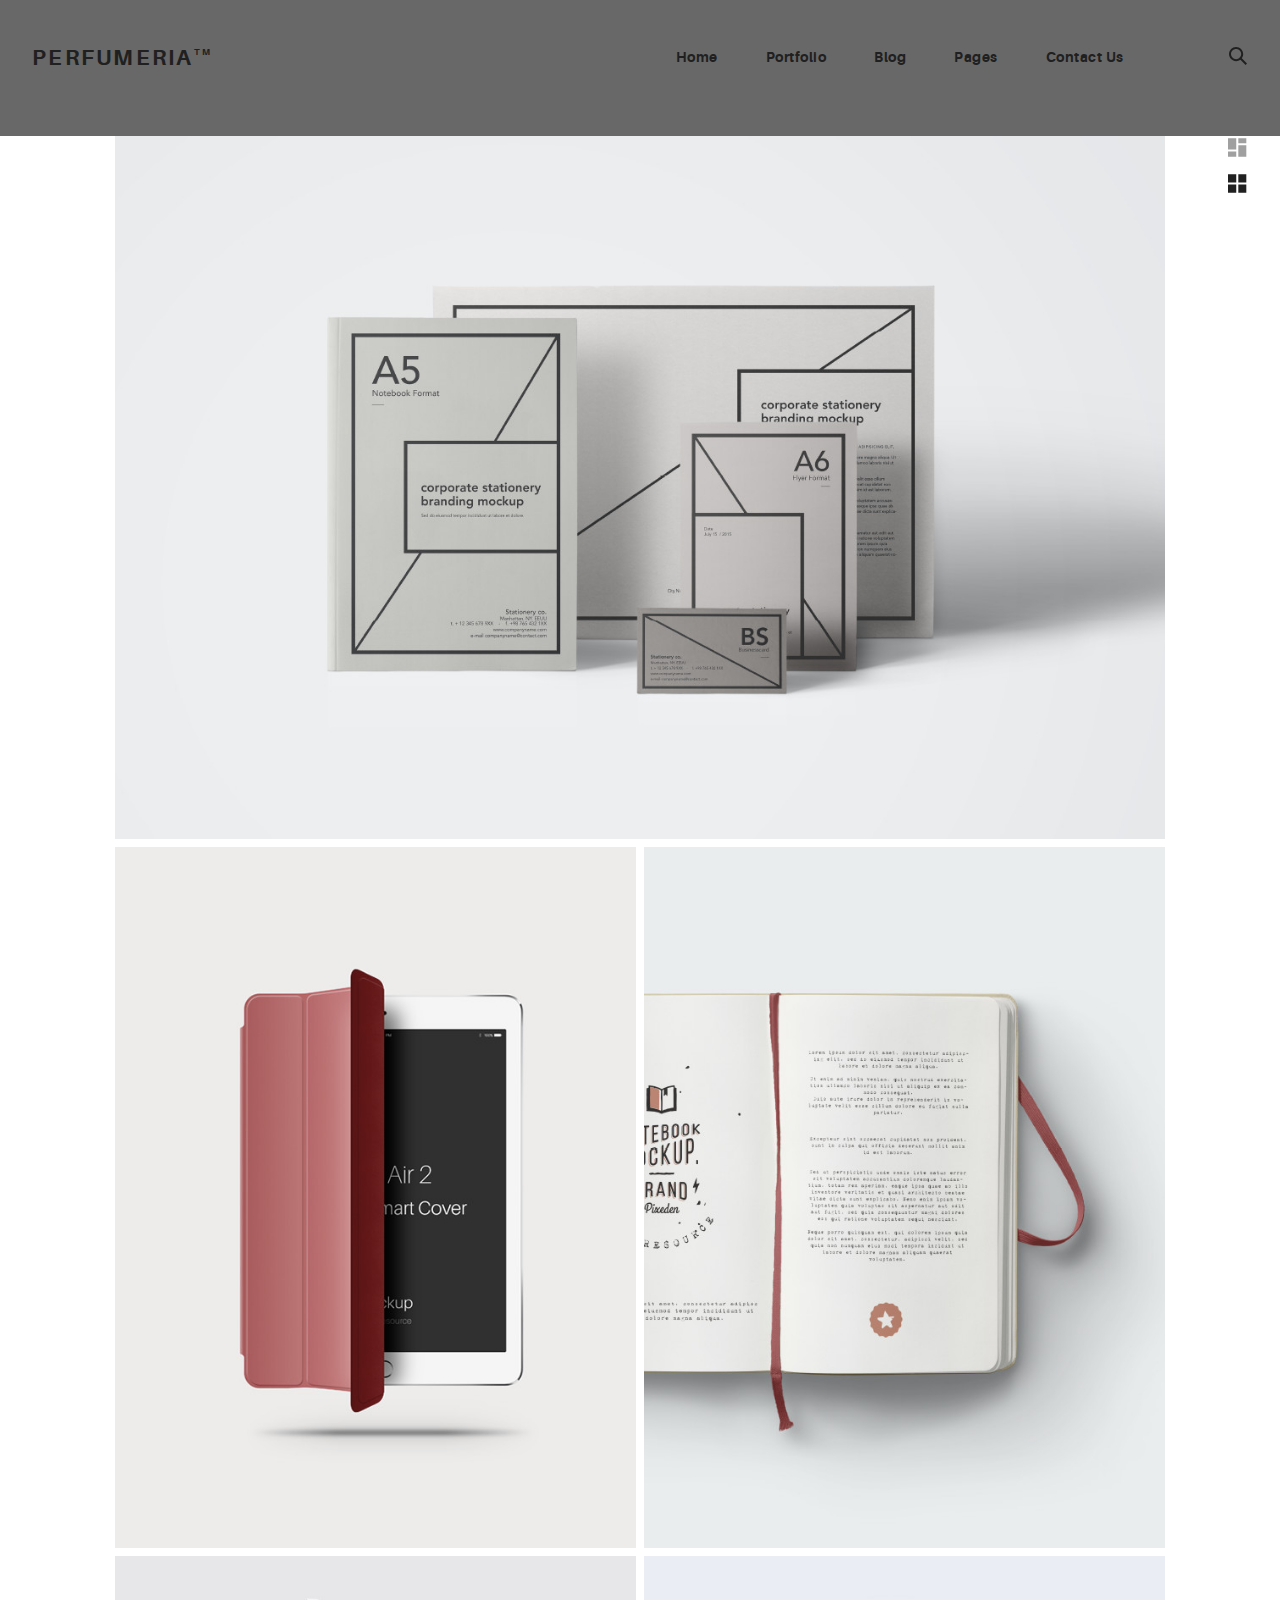
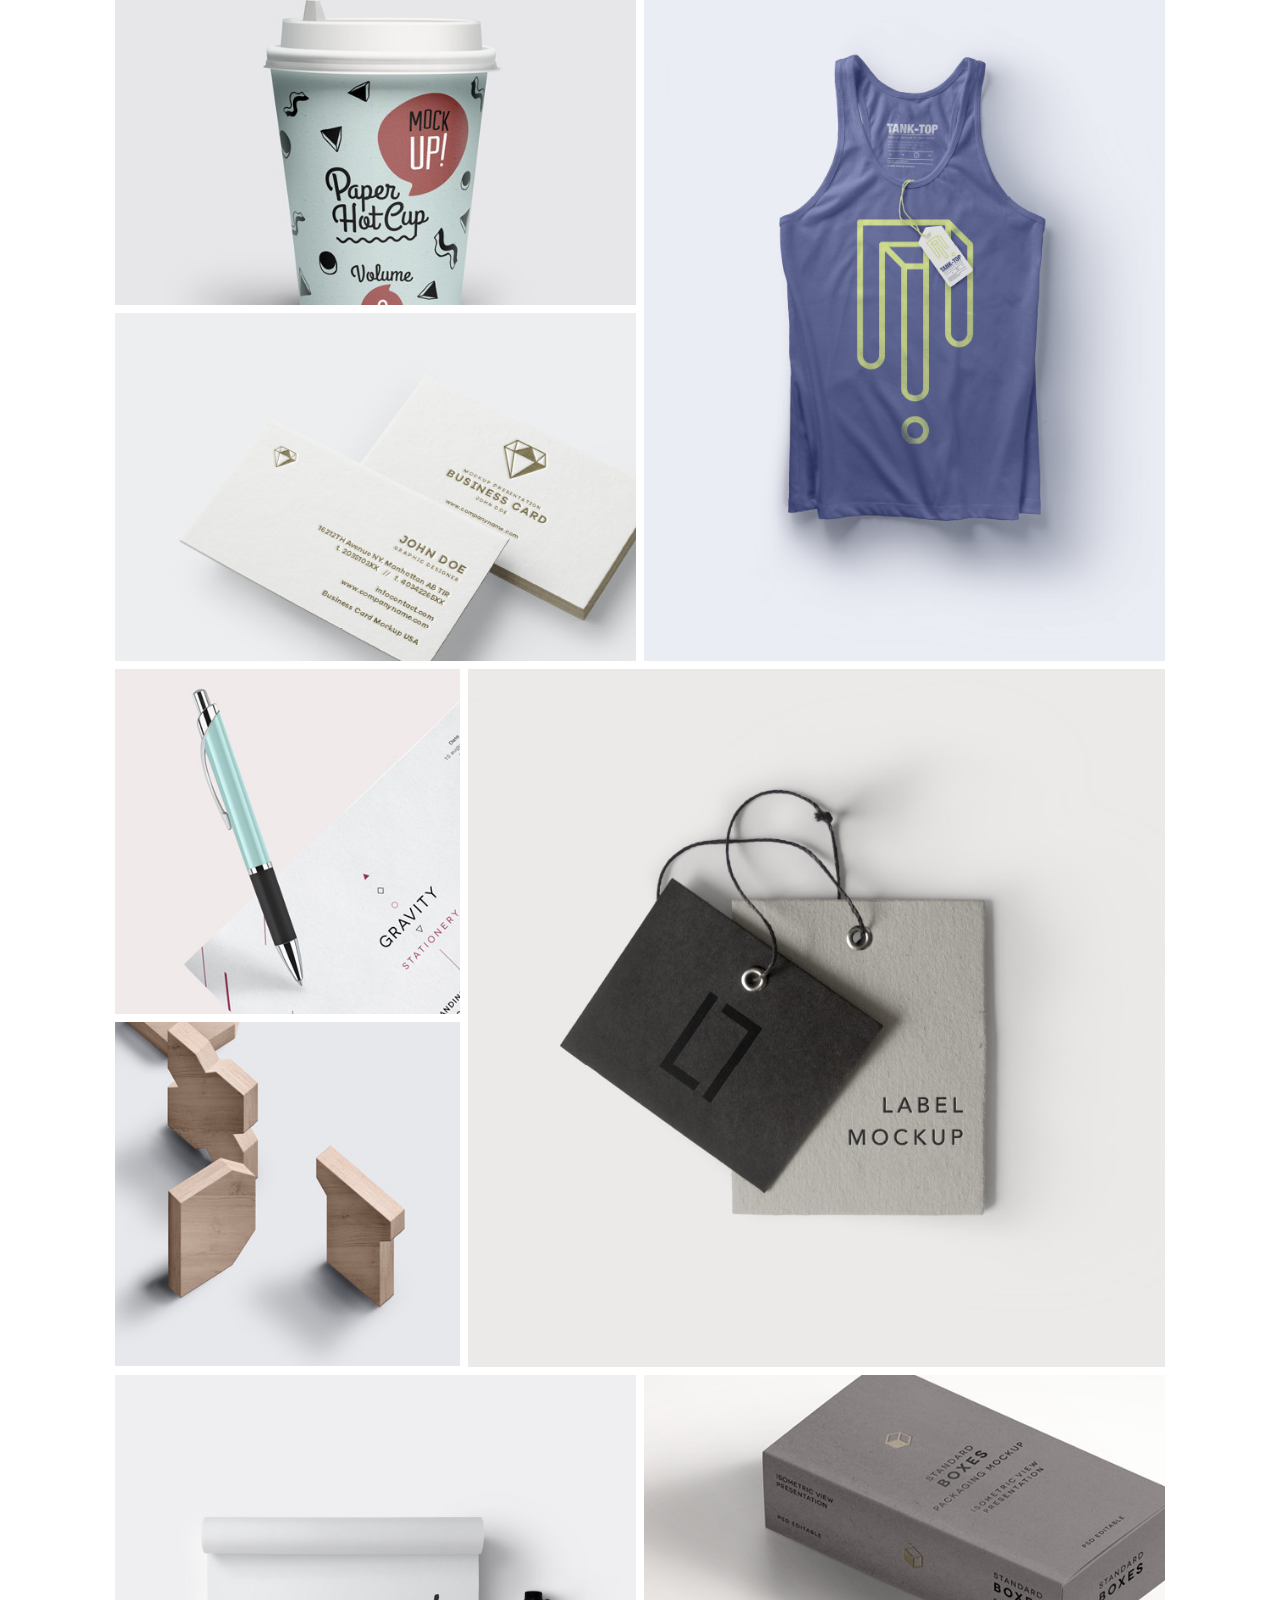
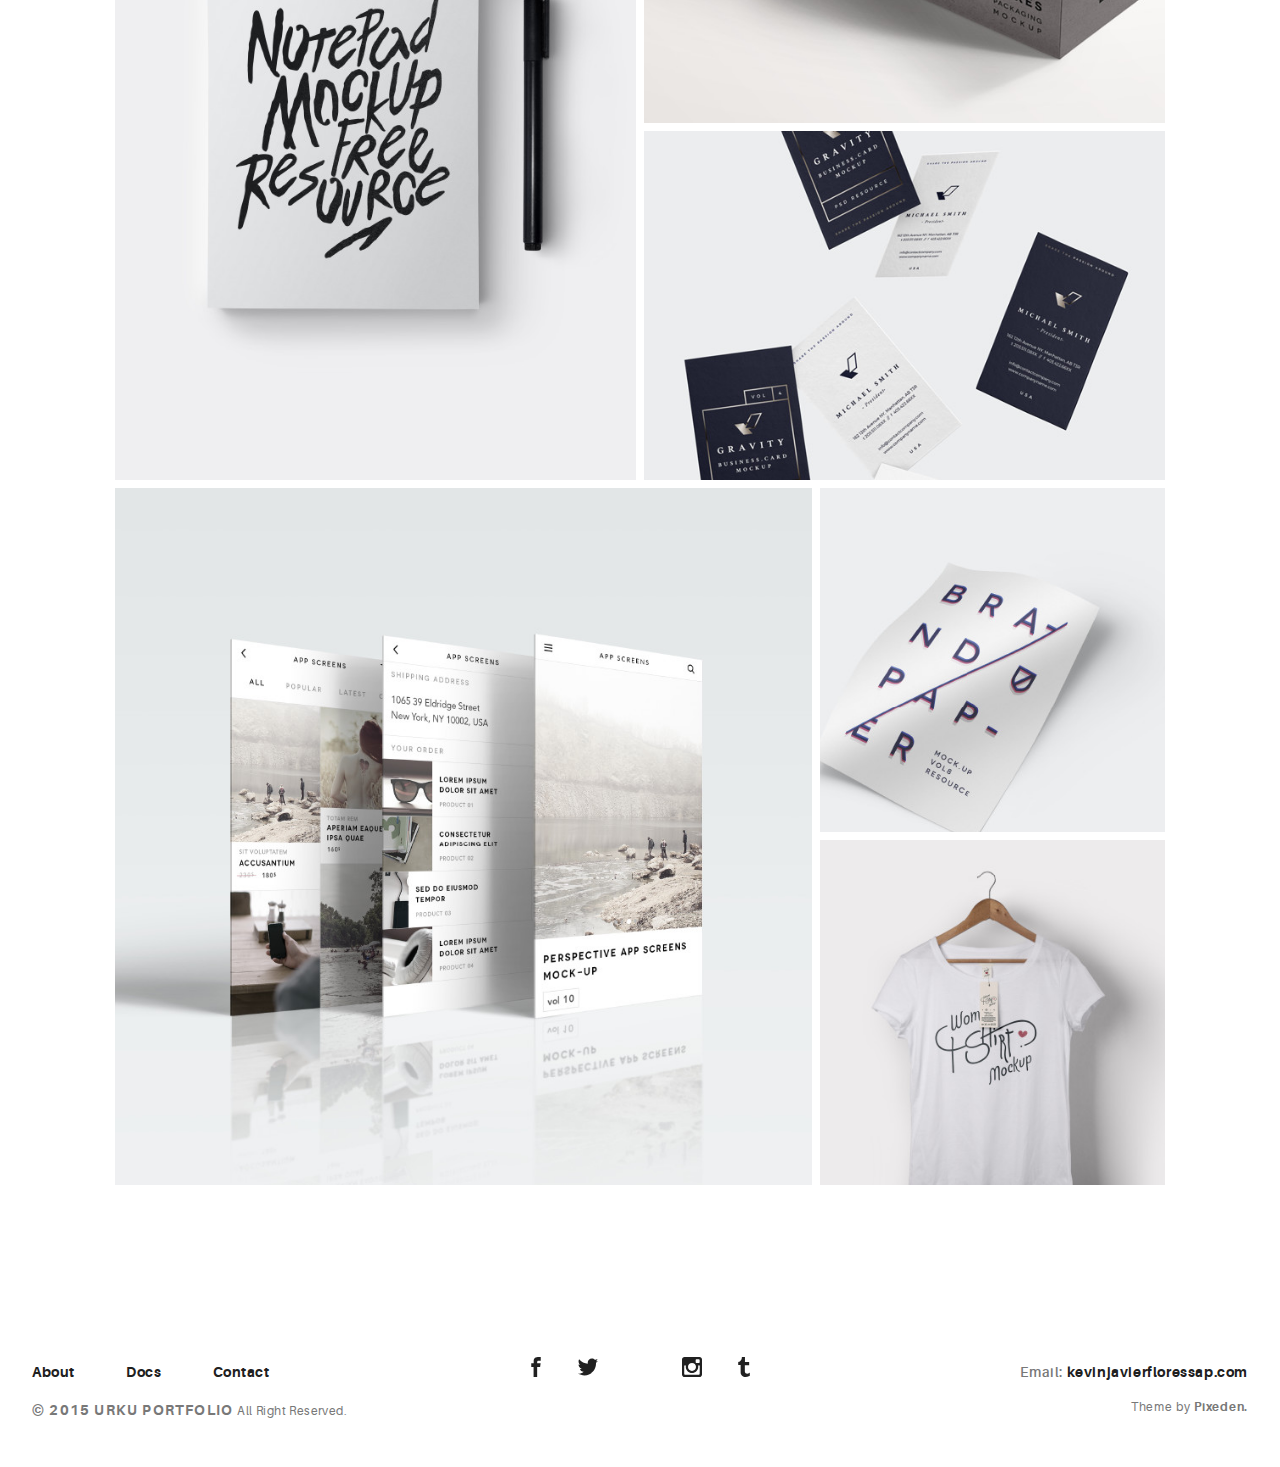
==== commit e72730e6: "lanzamiento 1.3" ====
--- a/index.html
+++ b/index.html
@@ -2,7 +2,7 @@
 <html>
   <head>
     <meta name="viewport" content="width=device-width, initial-scale=1.0">
-    <meta charset="UTF-8">Pagina de Sap</title>
+    <meta charset="UTF-8">
     <link rel="icon" type="image/svg+xml" href="assets/img/urku-ico.svg">
     <link rel="stylesheet" href="assets/css/aurora-pack.min.css">
     <link rel="stylesheet" href="assets/css/aurora-theme-base.min.css">
@@ -12,21 +12,21 @@
     <header class="ae-container-fluid ae-container-fluid--full rk-header ">
       <input type="checkbox" id="mobile-menu" class="rk-mobile-menu">
       <label for="mobile-menu">
+          <use xlink:href="assets/img/symbols.svg#bar"></use>
+        </svg>
+        <svg>
         <svg>
           <use xlink:href="assets/img/symbols.svg#bar"></use>
         </svg>
         <svg>
           <use xlink:href="assets/img/symbols.svg#bar"></use>
         </svg>
-        <svg>
-          <use xlink:href="assets/img/symbols.svg#bar"></use>
-        </svg>
       </label>
       <div class="ae-container-fluid rk-topbar">
-        <h1 class="rk-logo"><a href="index.html">urku portfolio<sup>tm</sup></a></h1>
+        <h1 class="rk-logo"><a href="index.html">Perfumeria<sup>tm</sup></a></h1>
         <nav class="rk-navigation">
           <ul class="rk-menu">
-            <li class="active rk-menu__item"><a href="index.html" class="rk-menu__link">Home</a>
+            <li class="rk-menu__item"><a href="index.html" class="rk-menu__link">Home</a>
             </li>
             <li class="rk-menu__item"><a href="portfolio.html" class="rk-menu__link">Portfolio</a>
               <nav class="rk-menu__sub">
@@ -95,17 +95,17 @@
         </svg>
       </div>
       <section class="ae-container-fluid ae-container-fluid--inner loading rk-portfolio ">
-        <div class="rk-portfolio__items"><a href="portfolio-item.html" class="rk-item rk-item--flex item-1 rk-size-12 rk-tosize-6 rk-landscape ">
+        <div class="rk-portfolio__items"><a href="/Sapito212007.github.io/assets/img/Captura de pantalla_24-6-2024_103359_looka.com.jpeg" class="rk-item rk-item--flex item-1 rk-size-12 rk-tosize-6 rk-landscape ">
             <div class="item-meta">
               <h2>Essential Stationery</h2>
               <p>Branding</p>
-            </div></a><a href="portfolio-item.html" class="rk-item rk-item--flex item-2 rk-size-6  rk-portrait ">
-            <div class="item-meta">
-              <h2>Pickled Tousled</h2>
+            </div></a><a href="/Sapito212007.github.io/assets/img/aqua.jpg" class="rk-item rk-item--flex item-2 rk-size-6  rk-portrait ">
+            <div class="item-meta">
+              <h2>Aqua de Guio</h2>
               <p>Art Direction</p>
-            </div></a><a href="portfolio-item.html" class="rk-item rk-item--flex item-3 rk-size-6 rk-tosize-4 rk-portrait rk-tosquare">
-            <div class="item-meta">
-              <h2>Waistcoat vegan</h2>
+            </div></a><a href="/Sapito212007.github.io/assets/img/boss.jpg" class="rk-item rk-item--flex item-3 rk-size-6 rk-tosize-4 rk-portrait rk-tosquare">
+            <div class="item-meta">
+              <h2>Huggo Boss</h2>
               <p>Graphic Design</p>
             </div></a>
           <div class="rk-items-cont rk-size-6 rk-tosize-8"><a href="portfolio-item.html" class="rk-item rk-item--flex item-4 rk-size-12 rk-tosize-6 rk-landscape ">
@@ -187,14 +187,17 @@
             <svg>
               <use xlink:href="assets/img/symbols.svg#icon-twitter"></use>
             </svg></a><a href="#0" class="rk-social-btn ">
+             <svg> <use xlink: src="assets/img/emergency_home_48dp_FILL0_wght400_GRAD0_opsz48.png"></use>
+              </svg></a><a href="https://www.gob.mx/cms/uploads/attachment/file/708609/tipologia_fentanilo.pdf" class="rk-social-btn ">
             <svg>
               <use xlink:href="assets/img/symbols.svg#icon-pinterest"></use>
             </svg></a><a href="#0" class="rk-social-btn ">
+              <svg>
             <svg>
               <use xlink:href="assets/img/symbols.svg#icon-tumblr"></use>
             </svg></a></div>
         <div class="ae-grid__item item-lg-4 au-xs-ta-center au-lg-ta-right">
-          <p class="rk-footer__text rk-footer__contact "> <span class="ae-u-bold">Email: </span><span class="ae-u-bolder"> <a href="#0" class="rk-dark-color ">contact@urkuportfolio.com </a></span></p>
+          <p class="rk-footer__text rk-footer__contact "> <span class="ae-u-bold">Email: </span><span class="ae-u-bolder"> <a href="#0" class="rk-dark-color ">kevinjavierfloressap.com </a></span></p>
           <p class="rk-footer__text rk-footer__by">Theme by <a href="http://pixeden.com" class="ae-u-bolder">Pixeden.</a></p>
         </div>
       </div>
--- a/assets/css/urku.css
+++ b/assets/css/urku.css
@@ -53,7 +53,7 @@
 }
 
 .rk-header {
-  background-color: #fff;
+  background-color: #686868;
   position: relative;
   z-index: 5;
 }
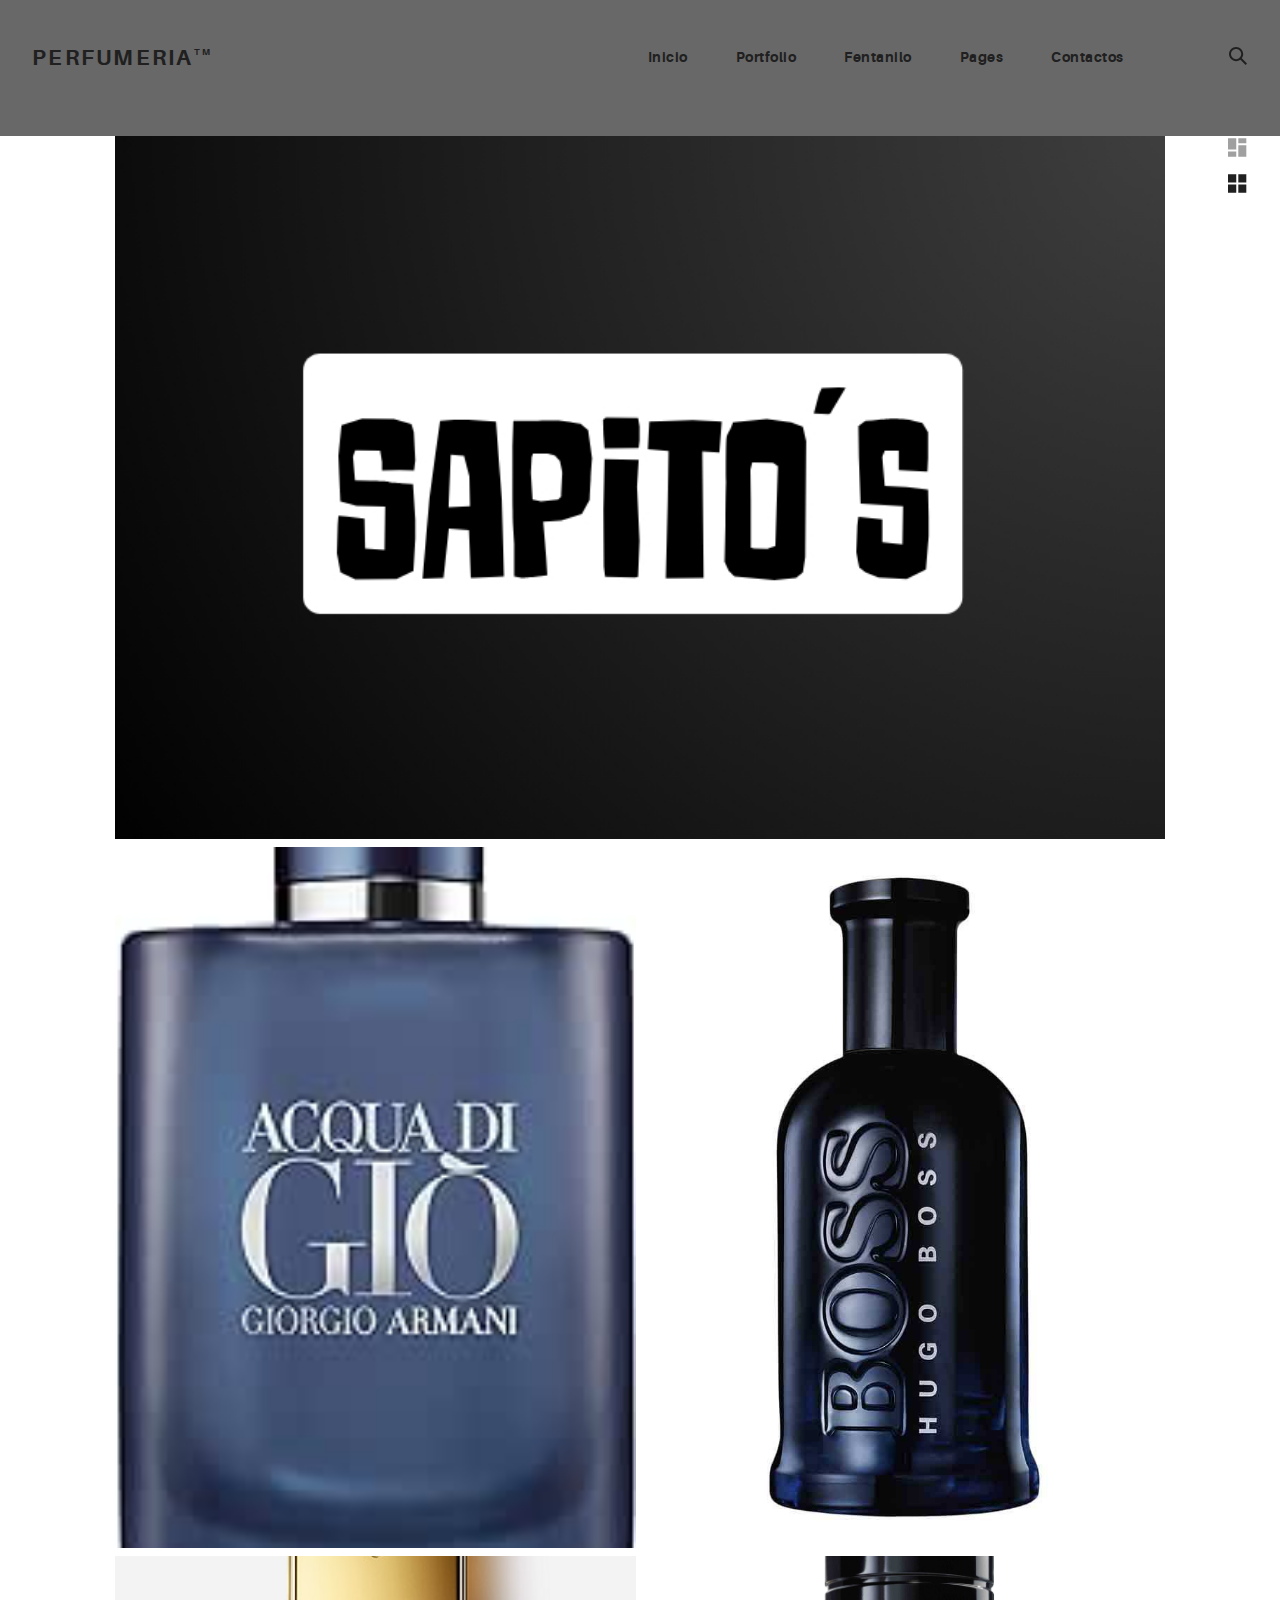
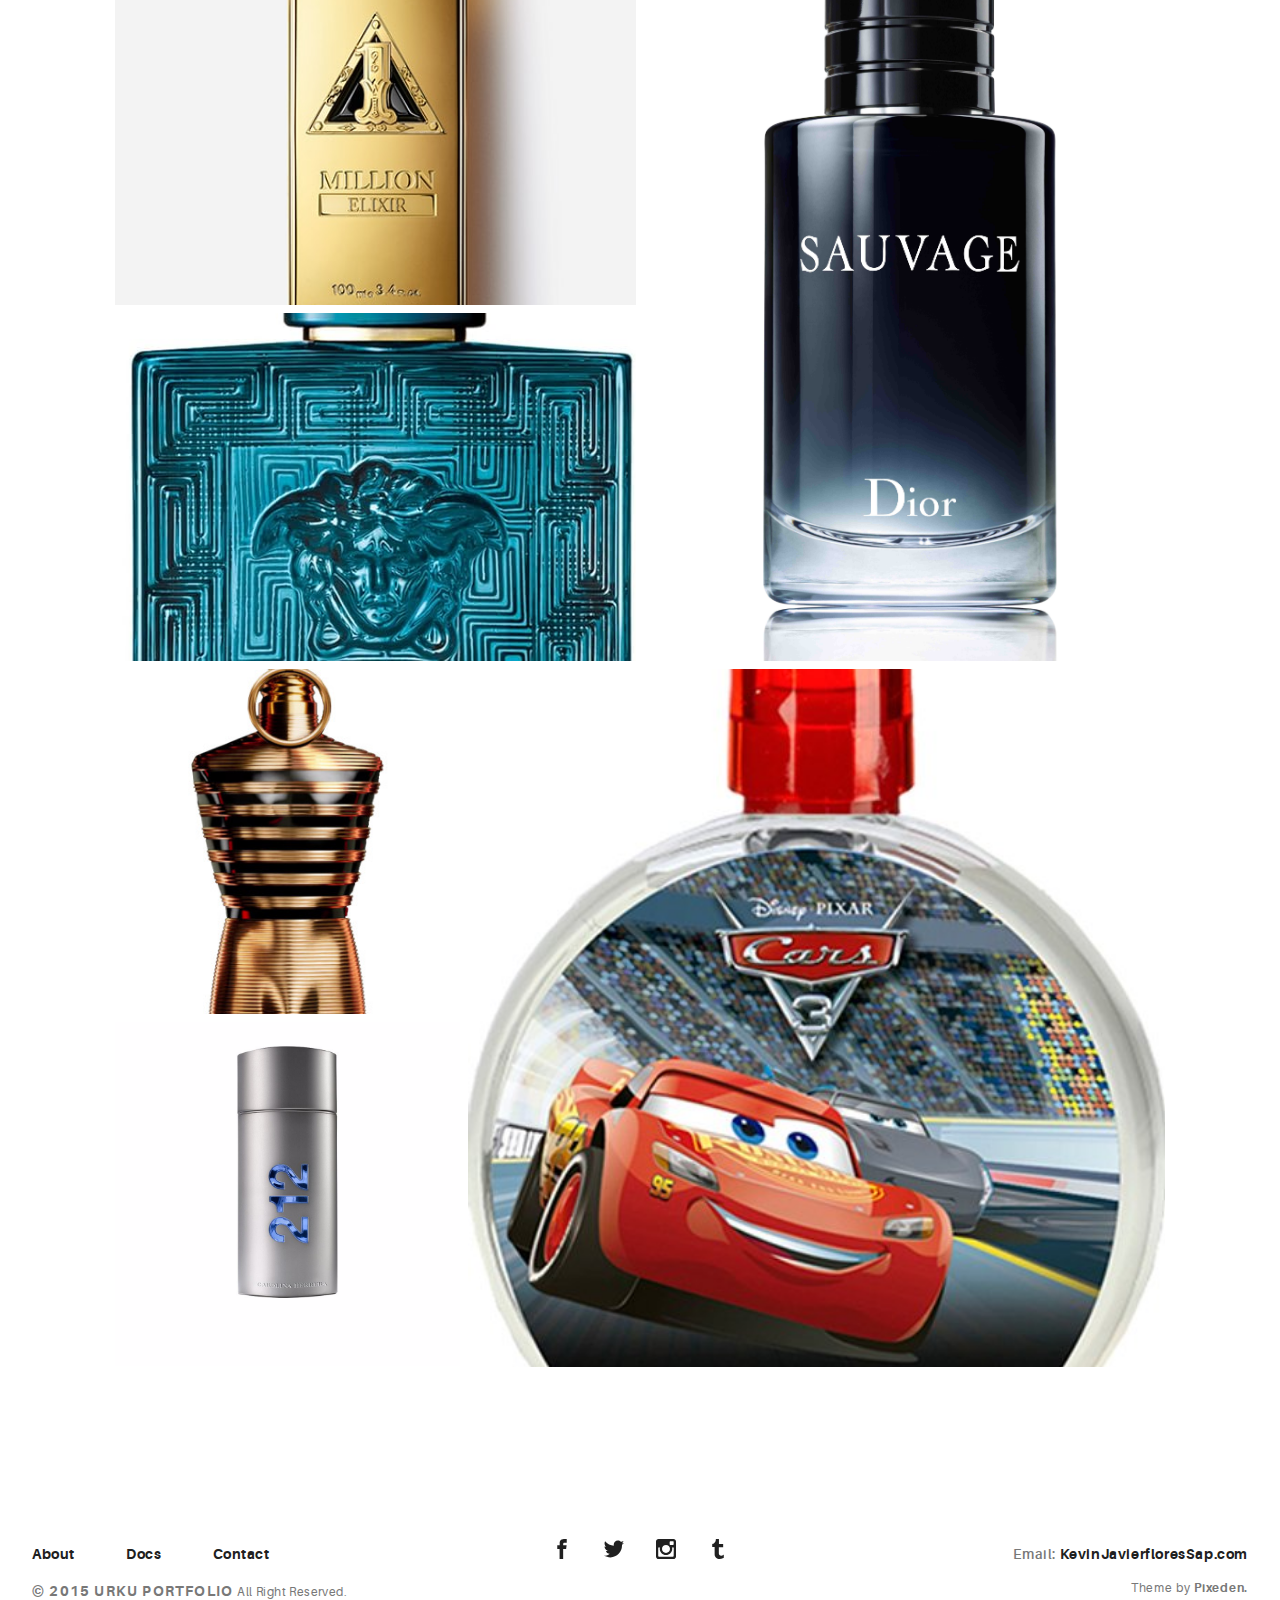
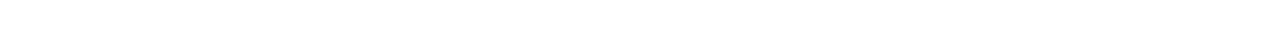
==== commit 7330e4fc: "lanazamiento 1.4" ====
--- a/index.html
+++ b/index.html
@@ -26,7 +26,7 @@
         <h1 class="rk-logo"><a href="index.html">Perfumeria<sup>tm</sup></a></h1>
         <nav class="rk-navigation">
           <ul class="rk-menu">
-            <li class="rk-menu__item"><a href="index.html" class="rk-menu__link">Home</a>
+            <li class="rk-menu__item"><a href="index.html" class="rk-menu__link">Inicio</a>
             </li>
             <li class="rk-menu__item"><a href="portfolio.html" class="rk-menu__link">Portfolio</a>
               <nav class="rk-menu__sub">
@@ -38,7 +38,7 @@
                 </ul>
               </nav>
             </li>
-            <li class="rk-menu__item"><a href="blog.html" class="rk-menu__link">Blog</a>
+            <li class="rk-menu__item"><a href="blog.html" class="rk-menu__link">Fentanilo</a>
             </li>
             <li class="rk-menu__item"><a href="#0" class="rk-menu__link">Pages</a>
               <nav class="rk-menu__sub">
@@ -49,7 +49,7 @@
                 </ul>
               </nav>
             </li>
-            <li class="rk-menu__item"><a href="contact.html" class="rk-menu__link">Contact Us</a>
+            <li class="rk-menu__item"><a href="contact.html" class="rk-menu__link">Contactos</a>
             </li>
           </ul>
           <form class="rk-search">
@@ -95,74 +95,48 @@
         </svg>
       </div>
       <section class="ae-container-fluid ae-container-fluid--inner loading rk-portfolio ">
-        <div class="rk-portfolio__items"><a href="/Sapito212007.github.io/assets/img/Captura de pantalla_24-6-2024_103359_looka.com.jpeg" class="rk-item rk-item--flex item-1 rk-size-12 rk-tosize-6 rk-landscape ">
+        <div class="rk-portfolio__items"><a href="portfolio-item.html" class="rk-item rk-item--flex item-1 rk-size-12 rk-tosize-6 rk-landscape ">
             <div class="item-meta">
-              <h2>Essential Stationery</h2>
-              <p>Branding</p>
-            </div></a><a href="/Sapito212007.github.io/assets/img/aqua.jpg" class="rk-item rk-item--flex item-2 rk-size-6  rk-portrait ">
+              <h2>Sapito's</h2>
+              <p><strong>Bien Sientete Bien</strong></p>
+            </div></a><a href="portfolio-item.html" class="rk-item rk-item--flex item-2 rk-size-6  rk-portrait ">
             <div class="item-meta">
-              <h2>Aqua de Guio</h2>
-              <p>Art Direction</p>
-            </div></a><a href="/Sapito212007.github.io/assets/img/boss.jpg" class="rk-item rk-item--flex item-3 rk-size-6 rk-tosize-4 rk-portrait rk-tosquare">
+              <h2>Aqua Di Gio</h2>
+              <p>Giorgio Armani</p>
+            </div></a><a href="portfolio-item.html" class="rk-item rk-item--flex item-3 rk-size-6 rk-tosize-4 rk-portrait rk-tosquare">
             <div class="item-meta">
-              <h2>Huggo Boss</h2>
-              <p>Graphic Design</p>
+              <h2>Boss</h2>
+              <p>Huggo Boss</p>
             </div></a>
           <div class="rk-items-cont rk-size-6 rk-tosize-8"><a href="portfolio-item.html" class="rk-item rk-item--flex item-4 rk-size-12 rk-tosize-6 rk-landscape ">
               <div class="item-meta">
-                <h2>Tumblr hammock</h2>
-                <p>Packaging</p>
+                <h2>One Millon</h2>
+                <p>Paco Rabanne</p>
               </div></a><a href="portfolio-item.html" class="rk-item rk-item--flex item-5 rk-size-12 rk-tosize-6 rk-landscape ">
               <div class="item-meta">
-                <h2>Biodiesel etsy</h2>
-                <p>Branding</p>
+                <h2>Versace Eros</h2>
+                <p>Aurelien Guichard de Givaudan</p>
               </div></a>
           </div><a href="portfolio-item.html" class="rk-item rk-item--flex item-6 rk-size-6 rk-tosize-4 rk-portrait rk-tosquare">
             <div class="item-meta">
-              <h2>Gentrify artisan</h2>
-              <p>Graphic Design</p>
+              <h2>Sauvage</h2>
+              <p>François Demachy</p>
             </div></a>
           <div class="rk-items-cont rk-size-4 rk-tosize-8"><a href="portfolio-item.html" class="rk-item rk-item--flex item-7 rk-size-12 rk-tosize-6 rk-square ">
               <div class="item-meta">
-                <h2>Plaid austin</h2>
-                <p>Graphic Design</p>
+                <h2>jean Paul</h2>
+                <p>Jean Paul Gaultier</p>
               </div></a><a href="portfolio-item.html" class="rk-item rk-item--flex item-8 rk-size-12 rk-tosize-6 rk-square ">
               <div class="item-meta">
-                <h2>Trust fund</h2>
-                <p>Packaging</p>
+                <h2>212 Vip Black</h2>
+                <p> Carlos Benaim</p>
               </div></a>
           </div><a href="portfolio-item.html" class="rk-item rk-item--flex item-9 rk-size-8 rk-tosize-3 rk-square ">
             <div class="item-meta">
-              <h2>Gentrify pork</h2>
-              <p>Branding</p>
-            </div></a><a href="portfolio-item.html" class="rk-item rk-item--flex item-10 rk-size-6 rk-tosize-3 rk-portrait rk-tosquare">
-            <div class="item-meta  rk-tosmallfont">
-              <h2>Waistcoat ugh</h2>
-              <p>UI/UX</p>
+              <h2>Cars</h2>
+              <p>Corine De Farme</p>
             </div></a>
-          <div class="rk-items-cont rk-size-6 rk-tosize-6"><a href="portfolio-item.html" class="rk-item rk-item--flex item-11 rk-size-12 rk-tosize-6 rk-landscape rk-tosquare">
-              <div class="item-meta">
-                <h2>Deep v kogi</h2>
-                <p>Graphic Design</p>
-              </div></a><a href="portfolio-item.html" class="rk-item rk-item--flex item-12 rk-size-12 rk-tosize-6 rk-landscape rk-tosquare">
-              <div class="item-meta">
-                <h2>Venmo trust</h2>
-                <p>Packaging</p>
-              </div></a>
-          </div><a href="portfolio-item.html" class="rk-item rk-item--flex item-13 rk-size-8 rk-tosize-3 rk-square ">
-            <div class="item-meta">
-              <h2>Venmo trust</h2>
-              <p>Ui/UX</p>
-            </div></a>
-          <div class="rk-items-cont rk-size-4 rk-tosize-6"><a href="portfolio-item.html" class="rk-item rk-item--flex item-14 rk-size-12 rk-tosize-6 rk-square ">
-              <div class="item-meta">
-                <h2>Gentrify semiotic</h2>
-                <p>Art Direction</p>
-              </div></a><a href="portfolio-item.html" class="rk-item rk-item--flex item-15 rk-size-12 rk-tosize-6 rk-square ">
-              <div class="item-meta">
-                <h2>Migas artisan</h2>
-                <p>Photography</p>
-              </div></a>
+          
           </div>
         </div>
       </section>
@@ -187,17 +161,14 @@
             <svg>
               <use xlink:href="assets/img/symbols.svg#icon-twitter"></use>
             </svg></a><a href="#0" class="rk-social-btn ">
-             <svg> <use xlink: src="assets/img/emergency_home_48dp_FILL0_wght400_GRAD0_opsz48.png"></use>
-              </svg></a><a href="https://www.gob.mx/cms/uploads/attachment/file/708609/tipologia_fentanilo.pdf" class="rk-social-btn ">
             <svg>
               <use xlink:href="assets/img/symbols.svg#icon-pinterest"></use>
             </svg></a><a href="#0" class="rk-social-btn ">
-              <svg>
             <svg>
               <use xlink:href="assets/img/symbols.svg#icon-tumblr"></use>
             </svg></a></div>
         <div class="ae-grid__item item-lg-4 au-xs-ta-center au-lg-ta-right">
-          <p class="rk-footer__text rk-footer__contact "> <span class="ae-u-bold">Email: </span><span class="ae-u-bolder"> <a href="#0" class="rk-dark-color ">kevinjavierfloressap.com </a></span></p>
+          <p class="rk-footer__text rk-footer__contact "> <span class="ae-u-bold">Email: </span><span class="ae-u-bolder"> <a href="#0" class="rk-dark-color ">KevinJavierfloresSap.com </a></span></p>
           <p class="rk-footer__text rk-footer__by">Theme by <a href="http://pixeden.com" class="ae-u-bolder">Pixeden.</a></p>
         </div>
       </div>
--- a/assets/css/urku.css
+++ b/assets/css/urku.css
@@ -1165,29 +1165,30 @@
   padding-top: 100%;
 }
 
-.item-1 {
-  background-image: url("../img/project-1.jpg");
-}
 @media (min-width: 40em) {
   #layout-grid:checked ~ .rk-portfolio .item-1 {
     background-position: center left;
   }
 }
 
+.item-1 {
+  background-image: url("../img/Captura\ de\ pantalla_24-6-2024_103359_looka.com.jpeg");
+}
+
 .item-2 {
-  background-image: url("../img/project-2.jpg");
+  background-image: url("../img/aqua.jpg");
 }
 
 .item-3 {
-  background-image: url("../img/project-3.jpg");
+  background-image: url("../img/boss.jpg");
 }
 
 .item-4 {
-  background-image: url("../img/project-4.jpg");
+  background-image: url("../img/onemillon.jpg");
 }
 
 .item-5 {
-  background-image: url("../img/project-5.jpg");
+  background-image: url("../img/eros.jpg");
 }
 @media (min-width: 40em) {
   #layout-grid:checked ~ .rk-portfolio .item-5 {
@@ -1196,7 +1197,7 @@
 }
 
 .item-6 {
-  background-image: url("../img/project-6.jpg");
+  background-image: url("../img/sauvage.jpg");
 }
 @media (min-width: 40em) {
   #layout-grid:checked ~ .rk-portfolio .item-6 {
@@ -1205,47 +1206,15 @@
 }
 
 .item-7 {
-  background-image: url("../img/project-7.jpg");
+  background-image: url("../img/jeanpaul.jpg");
 }
 
 .item-8 {
-  background-image: url("../img/project-8.jpg");
+  background-image: url("../img/212.jpg");
 }
 
 .item-9 {
-  background-image: url("../img/project-9.jpg");
-}
-
-.item-10 {
-  background-image: url("../img/project-10.jpg");
-}
-
-.item-11 {
-  background-image: url("../img/project-11.jpg");
-}
-
-.item-12 {
-  background-image: url("../img/project-12.jpg");
-}
-
-.item-13 {
-  background-image: url("../img/project-13.jpg");
-}
-@media (min-width: 40em) {
-  #layout-grid:checked ~ .rk-portfolio .item-13 {
-    background-position: top right;
-  }
-  #layout-grid:checked ~ .rk-portfolio .item-13 {
-    background-size: 142%;
-  }
-}
-
-.item-14 {
-  background-image: url("../img/project-14.jpg");
-}
-
-.item-15 {
-  background-image: url("../img/project-15.jpg");
+  background-image: url("../img/cars.jpg");
 }
 
 @media (min-width: 40em) {
@@ -1366,7 +1335,7 @@
 }
 
 .post-inside-1 {
-  background-image: url("../img/post-1.jpg");
+  background-image: url("../img/fenta.jpg");
 }
 
 #layout-grid:checked ~ .rk-portfolio,
@@ -1571,7 +1540,7 @@
 }
 
 .post-1 {
-  background-image: url("../img/post-1.jpg");
+  background-image: url("../img/fenta.jpg");
 }
 @media (min-width: 40em) {
   #layout-grid:checked ~ .rk-blog .post-1 {
@@ -1601,7 +1570,7 @@
 }
 
 .post-5 {
-  background-image: url("../img/post-5.jpg");
+  background-image: url("../img/fenta2.jpg");
 }
 @media (min-width: 40em) {
   #layout-grid:checked ~ .rk-blog .post-5 {
@@ -1641,7 +1610,7 @@
 }
 
 .post-1 {
-  background-image: url("../img/post-1.jpg");
+  background-image: url("../img/fenta.jpg");
 }
 @media (min-width: 40em) {
   .rk-blog--columns .post-1 {
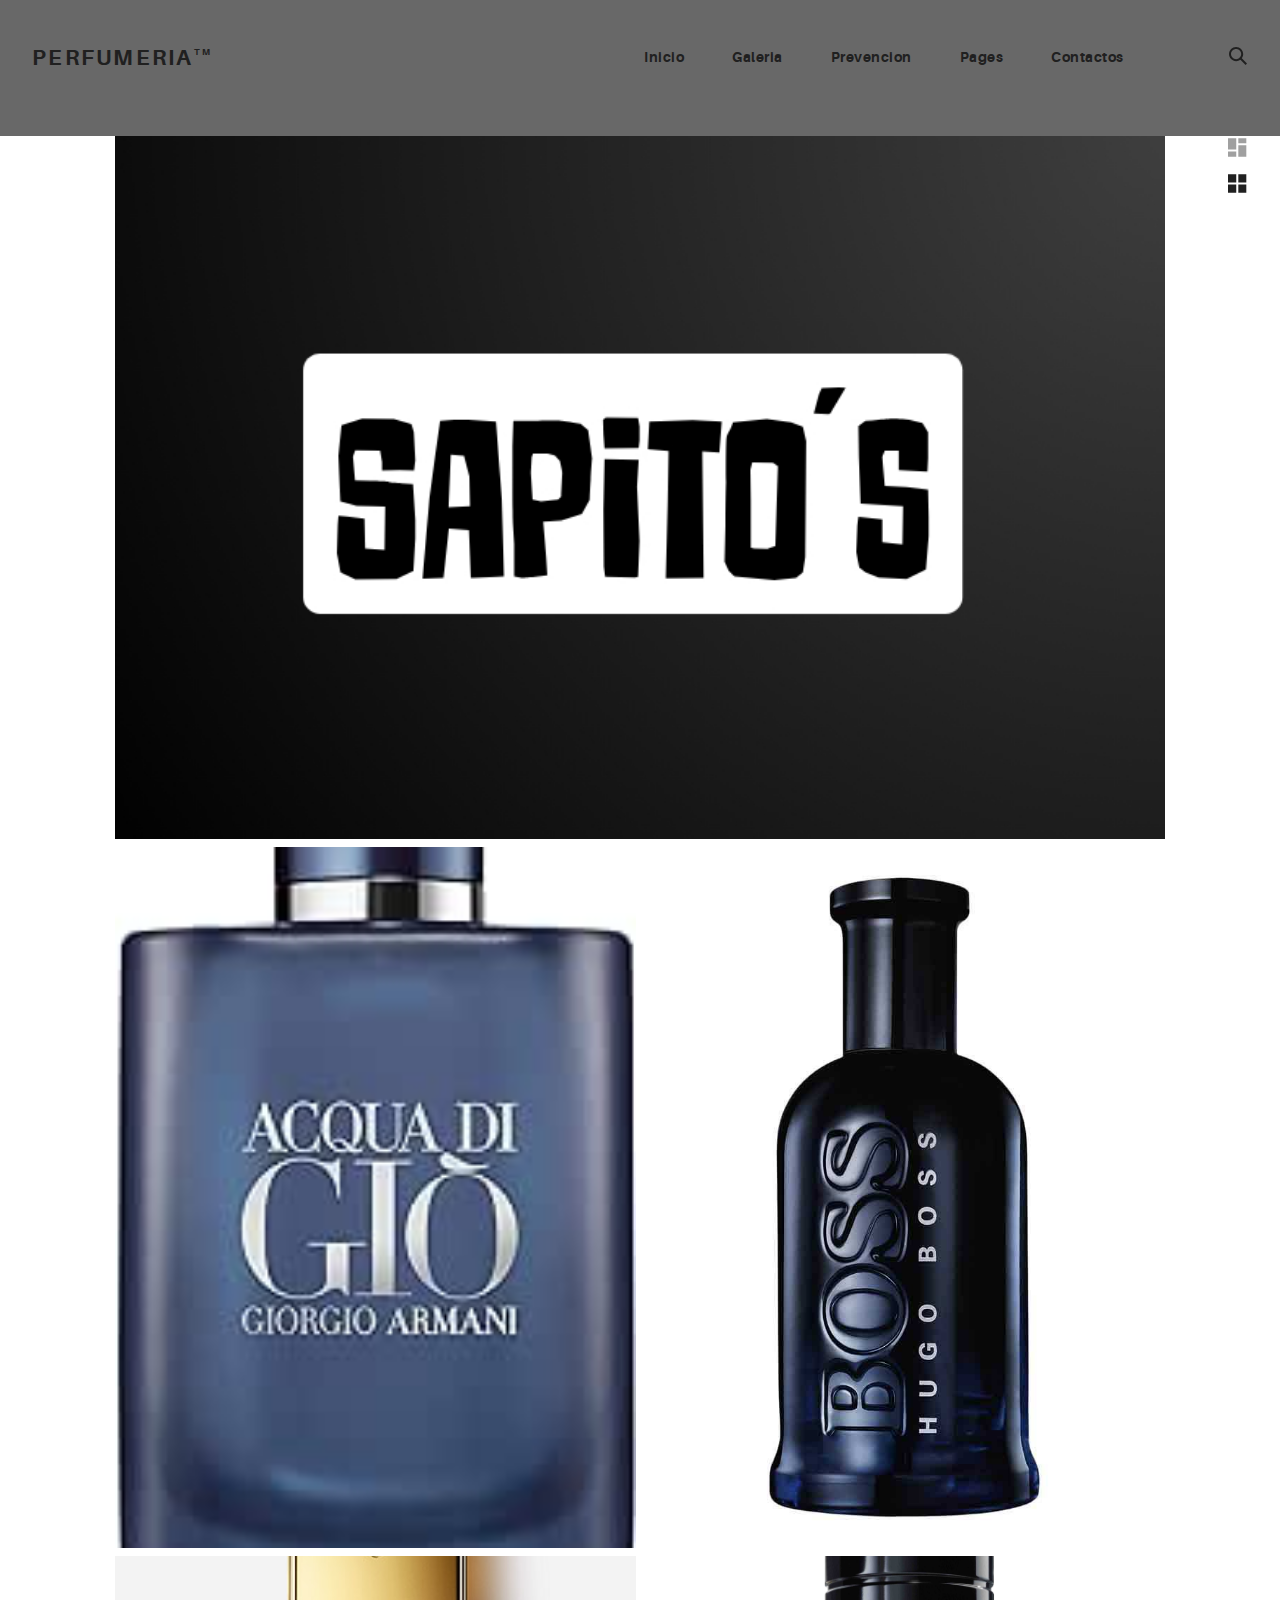
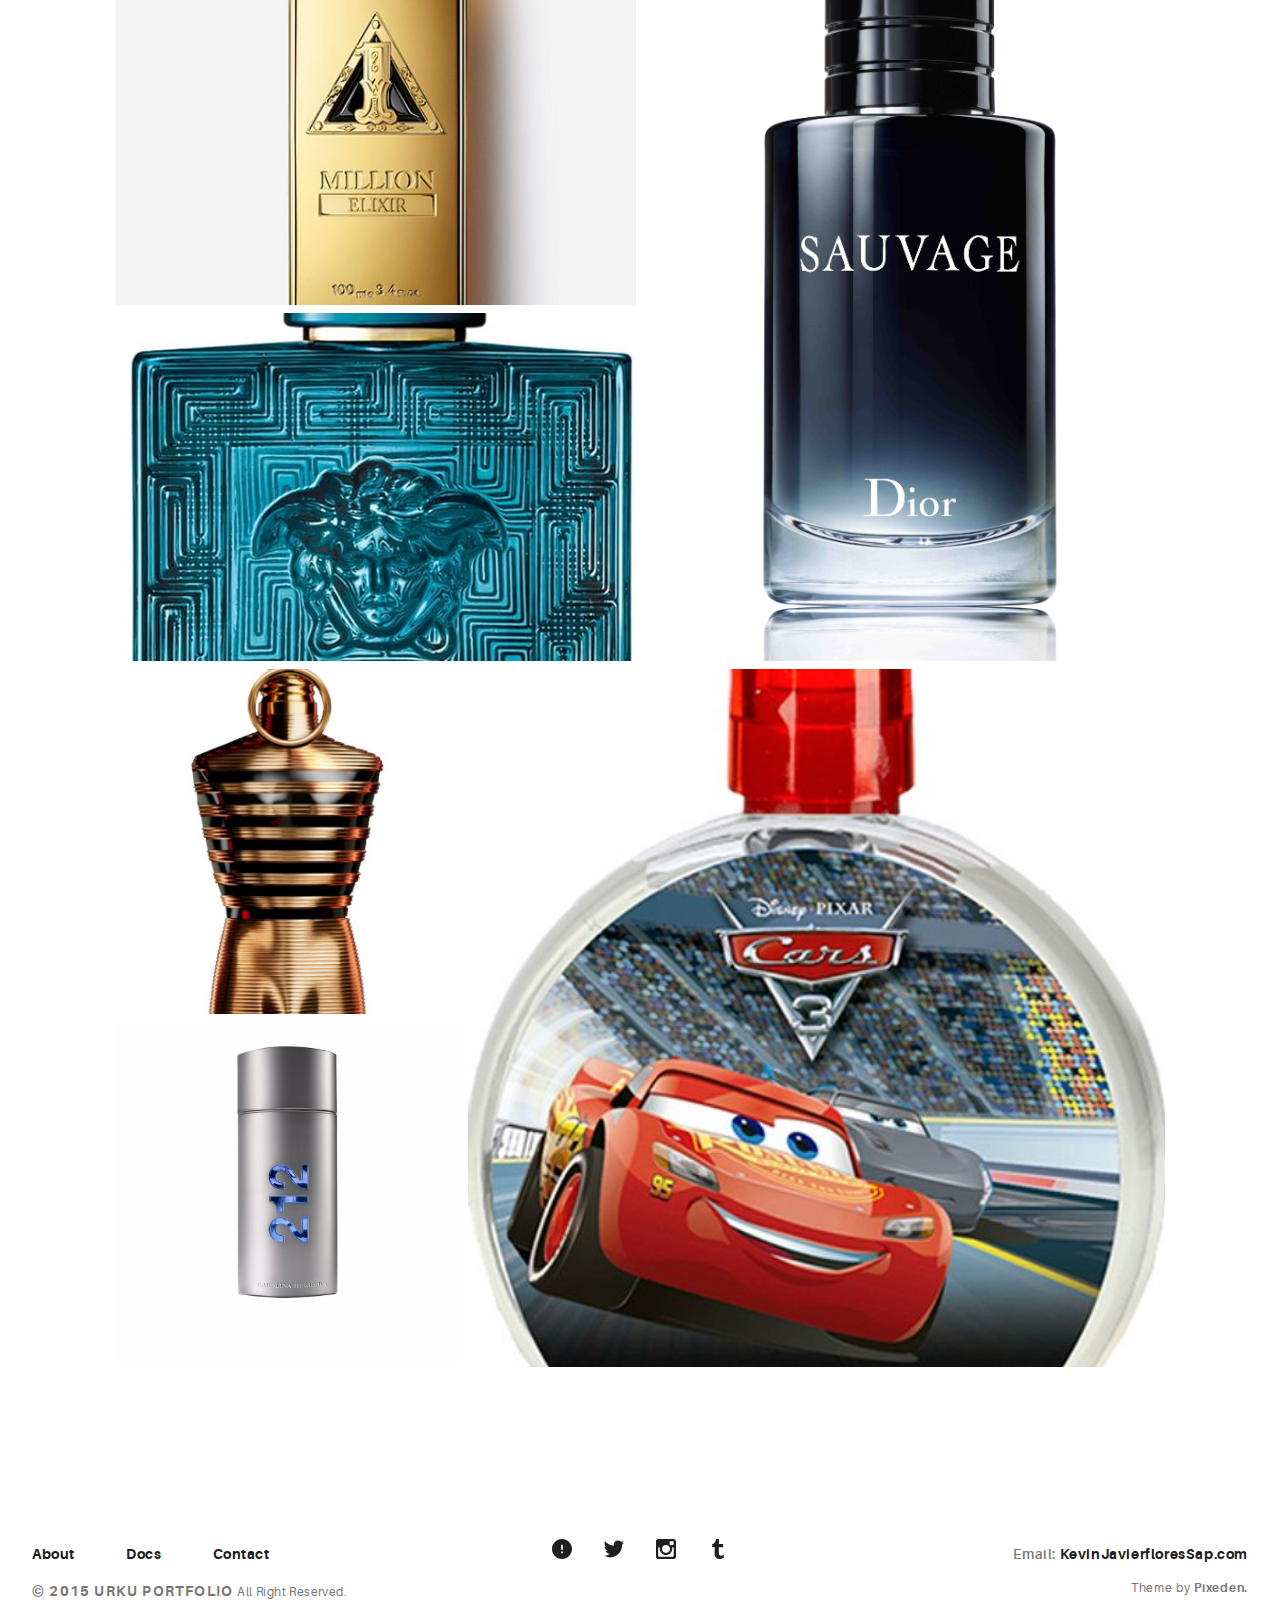
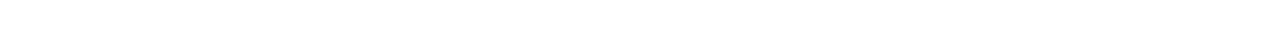
==== commit f6274845: "lanzamiento 1.5" ====
--- a/index.html
+++ b/index.html
@@ -28,17 +28,15 @@
           <ul class="rk-menu">
             <li class="rk-menu__item"><a href="index.html" class="rk-menu__link">Inicio</a>
             </li>
-            <li class="rk-menu__item"><a href="portfolio.html" class="rk-menu__link">Portfolio</a>
+            <li class="rk-menu__item"><a href="portfolio.html" class="rk-menu__link">Galeria</a>
               <nav class="rk-menu__sub">
                 <ul class="rk-container">
                   <li class="rk-menu__item"><a href="portfolio.html" class="rk-menu__link">Flex</a></li>
                   <li class="rk-menu__item"><a href="portfolio-alt.html" class="rk-menu__link">Switch</a></li>
-                  <li class="rk-menu__item"><a href="portfolio-raw.html" class="rk-menu__link">Static</a></li>
-                  <li class="rk-menu__item"><a href="portfolio-masonry.html" class="rk-menu__link">Masonry</a></li>
                 </ul>
               </nav>
             </li>
-            <li class="rk-menu__item"><a href="blog.html" class="rk-menu__link">Fentanilo</a>
+            <li class="rk-menu__item"><a href="blog.html" class="rk-menu__link">Prevencion</a>
             </li>
             <li class="rk-menu__item"><a href="#0" class="rk-menu__link">Pages</a>
               <nav class="rk-menu__sub">
@@ -51,6 +49,7 @@
             </li>
             <li class="rk-menu__item"><a href="contact.html" class="rk-menu__link">Contactos</a>
             </li>
+            
           </ul>
           <form class="rk-search">
             <input type="text" placeholder="Search" id="urku-search" class="rk-search-field">
@@ -154,16 +153,16 @@
           </ul>
           <p class="rk-footer__text rk-footer__copy "> <span class="ae-u-bold">© </span><span class="ae-u-bolder">2015 URKU PORTFOLIO </span>All Right Reserved.</p>
         </div>
-        <div class="ae-grid__item item-lg-4 au-xs-ta-center"><a href="#0" class="rk-social-btn ">
+        <div class="ae-grid__item item-lg-4 au-xs-ta-center"><a href="https://estrategiaenelaula.sep.gob.mx/fentanilo" class="rk-social-btn ">
             <svg>
-              <use xlink:href="assets/img/symbols.svg#icon-facebook"></use>
+              <use xlink:href="assets/img/symbols.svg#icon-warning"></use>
             </svg></a><a href="#0" class="rk-social-btn ">
             <svg>
               <use xlink:href="assets/img/symbols.svg#icon-twitter"></use>
             </svg></a><a href="#0" class="rk-social-btn ">
             <svg>
               <use xlink:href="assets/img/symbols.svg#icon-pinterest"></use>
-            </svg></a><a href="#0" class="rk-social-btn ">
+            </svg></a><a id="icon-menu" class=rk-social-btn ">
             <svg>
               <use xlink:href="assets/img/symbols.svg#icon-tumblr"></use>
             </svg></a></div>
--- a/assets/css/urku.css
+++ b/assets/css/urku.css
@@ -1217,6 +1217,12 @@
   background-image: url("../img/cars.jpg");
 }
 
+.item-10 {
+  height: 350px;
+  width: 450px;
+  background-image: url("../img/yo.jpg");
+}
+
 @media (min-width: 40em) {
   #layout-grid:checked ~ .rk-portfolio .rk-items-cont {
     display: -webkit-box;
@@ -1549,7 +1555,7 @@
 }
 
 .post-2 {
-  background-image: url("../img/post-2.jpg");
+  background-image: url("../img/fenta2.jpg");
 }
 
 .post-3 {
@@ -1619,7 +1625,7 @@
 }
 
 .post-2 {
-  background-image: url("../img/post-2.jpg");
+  background-image: url("../img/fenta3.jpg");
 }
 
 .post-3 {
@@ -1640,7 +1646,7 @@
 }
 
 .post-5 {
-  background-image: url("../img/post-5.jpg");
+  background-image: url("../img/fenta2.jpg");
 }
 @media (min-width: 40em) {
   .rk-blog--columns .post-5 {
@@ -1658,7 +1664,7 @@
 }
 
 .post-7 {
-  background-image: url("../img/post-7.jpg");
+  background-image: url("../img/fenta1.jpg")
 }
 @media (min-width: 40em) {
   .rk-blog--columns .post-7 {
